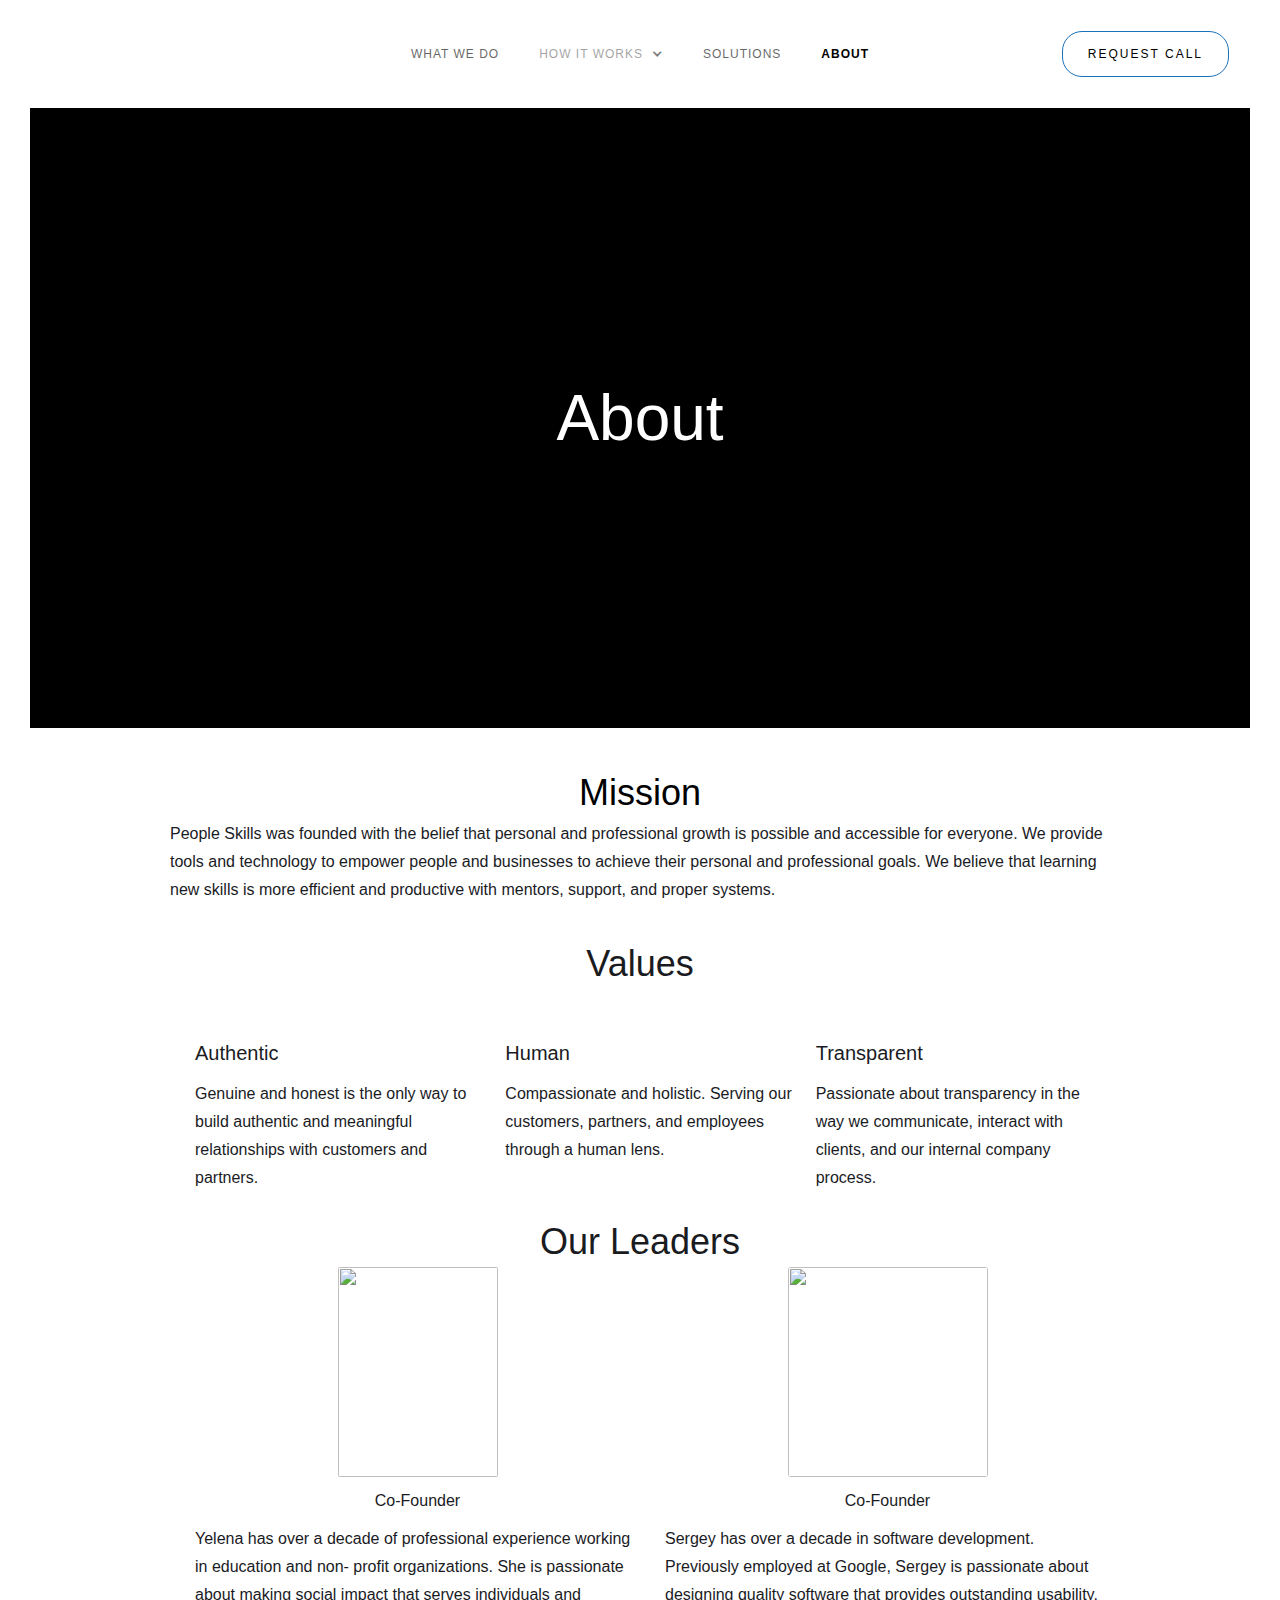
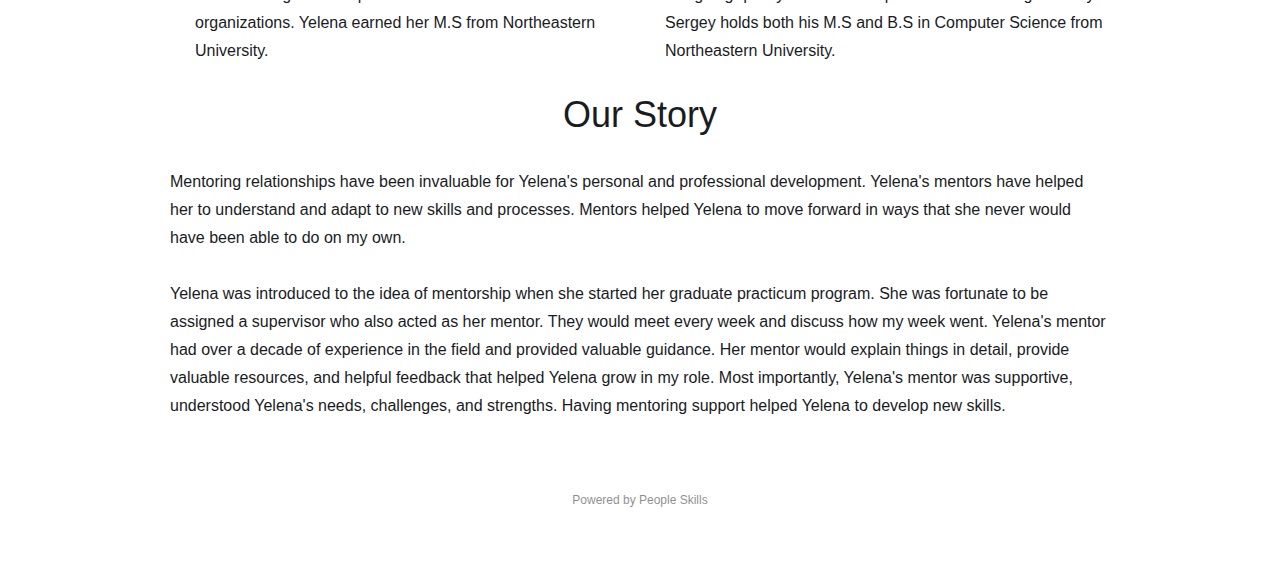
==== about/index.html @ 95172e39 "initial commit" ====
<!DOCTYPE html><!-- This site was created in Webflow. http://www.webflow.com -->
<!-- Last Published: Tue Jul 14 2020 18:25:18 GMT+0000 (Coordinated Universal Time) -->
<html>   

<head>
    <meta charset="utf-8" />
    <title>About</title>
    <meta content="About" property="og:title" />
    <meta content="About" property="twitter:title" />
    <meta content="width=device-width, initial-scale=1" name="viewport" />
    <meta content="Webflow" name="generator" />
    <link
        href="/css/style.css"
        rel="stylesheet" type="text/css" />
    <script src="https://ajax.googleapis.com/ajax/libs/webfont/1.6.26/webfont.js" type="text/javascript"></script>
    <script
        type="text/javascript">WebFont.load({ google: { families: ["Montserrat:100,100italic,200,200italic,300,300italic,400,400italic,500,500italic,600,600italic,700,700italic,800,800italic,900,900italic", "Merriweather:300,300italic,400,400italic,700,700italic,900,900italic", "Sofia:regular", "Nunito:regular", "Lora:regular,500", "Roboto:regular"] } });</script>
    <!--[if lt IE 9]><script src="https://cdnjs.cloudflare.com/ajax/libs/html5shiv/3.7.3/html5shiv.min.js" type="text/javascript"></script><![endif]-->
    <script
        type="text/javascript">!function (o, c) { var n = c.documentElement, t = " w-mod-"; n.className += t + "js", ("ontouchstart" in o || o.DocumentTouch && c instanceof DocumentTouch) && (n.className += t + "touch") }(window, document);</script>
    <link href="https://uploads-ssl.webflow.com/img/favicon.ico" rel="shortcut icon" type="image/x-icon" />
    <link href="https://uploads-ssl.webflow.com/img/webclip.png" rel="apple-touch-icon" />
</head>

<body>
    <div data-collapse="medium" data-animation="default" data-duration="400" role="banner" class="navigation w-nav">
        <div class="navigation-wrap"><a href="/" class="logo-link w-nav-brand"><img
                    src="https://uploads-ssl.webflow.com/5e6fefb96c166b46048134d9/5ed53f54afe689c6ed9a9b40_People%20Skills%20logo%201.jpg"
                    width="108" alt="" class="logo-image" /></a>
            <div class="menu">
                <nav role="navigation" class="navigation-items w-nav-menu"><a href="/"
                        class="navigation-item w-nav-link">What we do</a>
                    <div data-hover="1" data-delay="0" class="navigation-item w-dropdown">
                        <div class="w-dropdown-toggle">
                            <div class="w-icon-dropdown-toggle"></div>
                            <div class="navigation-item">How IT WORKS</div>
                        </div>
                        <nav class="w-dropdown-list"><a href="/work/professional-development"
                                class="hover w-dropdown-link">pROFESSIONAL DEVELOPMENT</a><a
                                href="/work/personal-development" class="dropdown-link hover w-dropdown-link">Personal
                                development</a><a href="/work/mentors"
                                class="dropdown-link white hover w-dropdown-link">MENTORing</a></nav>
                    </div><a href="/solutions" class="navigation-item w-nav-link">solutions</a><a href="/about"
                        aria-current="page" class="navigation-item w-nav-link w--current">ABOUT</a>
                </nav>
                <div class="menu-button w-nav-button"><img
                        src="https://uploads-ssl.webflow.com/5e6fefb96c166b46048134d9/5e6fefb97a9a8a5c98ae784d_menu-icon.png"
                        width="22" alt="" class="menu-icon" /></div>
            </div><a href="https://calendly.com/yelena-galperina/30-minute-consultation"
                class="button cc-contact-us w-inline-block">
                <div class="text-block-3">request CALL</div>
            </a>
        </div>
    </div>
    <div class="section">
        <div class="intro-header cc-subpage image team-header">
            <div class="intro-content">
                <div class="heading-jumbo about-heading text-span">About<br /></div>
            </div>
        </div>
        <div class="container">
            <div>
                <div class="container-7 w-container">
                    <div class="div-block-15">
                        <h2 class="heading text-span">Mission</h2>
                    </div>
                    <p class="mobile">People Skills was founded with the belief that personal and professional growth is
                        possible and accessible for everyone. We provide tools and technology to empower people and
                        businesses to achieve their personal and professional goals. We believe that learning new skills
                        is more efficient and productive with mentors, support, and proper systems.</p>
                </div>
            </div>
            <div class="w-container">
                <h2 class="heading-3">Values</h2>
                <div class="div-block-10"></div>
                <div class="w-layout-grid grid-14 values-grid">
                    <div>
                        <h5 class="roboto-heading">Authentic</h5>
                        <div class="text-block-14">Genuine and honest is the only way to build authentic and meaningful
                            relationships with customers and partners.</div>
                    </div>
                    <div>
                        <h5 class="roboto-heading">Human</h5>
                        <div class="text-block-13">Compassionate and holistic. Serving our customers, partners, and
                            employees through a human lens. </div>
                    </div>
                    <div>
                        <h5 class="roboto-heading">Transparent</h5>
                        <div class="text-block-12">Passionate about transparency in the way we communicate, interact
                            with clients, and our internal company process.</div>
                    </div>
                </div>
                <div class="div-block-9">
                    <h2 class="heading-3">Our Leaders<br /></h2>
                    <div class="w-layout-grid grid-25">
                        <div class="div-block-16"><img
                                src="https://uploads-ssl.webflow.com/5e6fefb96c166b46048134d9/5e78dc1c8734a226f8dc9b98_IMG_0655.JPG"
                                width="160" height="210"
                                srcset="https://uploads-ssl.webflow.com/5e6fefb96c166b46048134d9/5e78dc1c8734a226f8dc9b98_IMG_0655-p-500.jpeg 500w, https://uploads-ssl.webflow.com/5e6fefb96c166b46048134d9/5e78dc1c8734a226f8dc9b98_IMG_0655-p-800.jpeg 800w, https://uploads-ssl.webflow.com/5e6fefb96c166b46048134d9/5e78dc1c8734a226f8dc9b98_IMG_0655-p-1080.jpeg 1080w, https://uploads-ssl.webflow.com/5e6fefb96c166b46048134d9/5e78dc1c8734a226f8dc9b98_IMG_0655-p-1600.jpeg 1600w, https://uploads-ssl.webflow.com/5e6fefb96c166b46048134d9/5e78dc1c8734a226f8dc9b98_IMG_0655-p-2000.jpeg 2000w, https://uploads-ssl.webflow.com/5e6fefb96c166b46048134d9/5e78dc1c8734a226f8dc9b98_IMG_0655-p-2600.jpeg 2600w, https://uploads-ssl.webflow.com/5e6fefb96c166b46048134d9/5e78dc1c8734a226f8dc9b98_IMG_0655.JPG 3024w"
                                sizes="160px" alt="" class="image image-3 mobile" />
                            <h6 class="heading-18">Co-Founder</h6>
                            <div class="text-block-39 field-label">Yelena has over a decade of professional experience
                                working in education and non- profit organizations. She is passionate about making
                                social impact that serves individuals and organizations. Yelena earned her M.S from
                                Northeastern University.</div>
                        </div>
                        <div class="div-block-17"><img
                                src="https://uploads-ssl.webflow.com/5e6fefb96c166b46048134d9/5e78dc5b193dc2ed18285008_IMG_6700.jpg"
                                width="200" height="210"
                                srcset="https://uploads-ssl.webflow.com/5e6fefb96c166b46048134d9/5e78dc5b193dc2ed18285008_IMG_6700-p-800.jpeg 800w, https://uploads-ssl.webflow.com/5e6fefb96c166b46048134d9/5e78dc5b193dc2ed18285008_IMG_6700-p-1080.jpeg 1080w, https://uploads-ssl.webflow.com/5e6fefb96c166b46048134d9/5e78dc5b193dc2ed18285008_IMG_6700-p-1600.jpeg 1600w, https://uploads-ssl.webflow.com/5e6fefb96c166b46048134d9/5e78dc5b193dc2ed18285008_IMG_6700-p-2000.jpeg 2000w, https://uploads-ssl.webflow.com/5e6fefb96c166b46048134d9/5e78dc5b193dc2ed18285008_IMG_6700-p-2600.jpeg 2600w, https://uploads-ssl.webflow.com/5e6fefb96c166b46048134d9/5e78dc5b193dc2ed18285008_IMG_6700-p-3200.jpeg 3200w, https://uploads-ssl.webflow.com/5e6fefb96c166b46048134d9/5e78dc5b193dc2ed18285008_IMG_6700.jpg 3413w"
                                sizes="(max-width: 479px) 100vw, 200px" alt="" class="image-3 mobile" />
                            <h6 class="heading-19">Co-Founder</h6>
                            <div class="text-block-40 field-label">Sergey has over a decade in software development.
                                Previously employed at Google, Sergey is passionate about designing quality software
                                that provides outstanding usability. Sergey holds both his M.S and B.S in Computer
                                Science from Northeastern University. </div>
                        </div>
                    </div>
                    <h2 class="heading-3">Our Story</h2>
                    <div class="text-block-11 field-label"><br />Mentoring relationships have been invaluable for
                        Yelena&#x27;s personal and professional development. Yelena&#x27;s mentors have helped her to
                        understand and adapt to new skills and processes. Mentors helped Yelena to move forward in ways
                        that she never would have been able to do on my own. <br /><br />Yelena was introduced to the
                        idea of mentorship when she started her graduate practicum program. She was fortunate to be
                        assigned a supervisor who also acted as her mentor. They would meet every week and discuss how
                        my week went. Yelena&#x27;s mentor had over a decade of experience in the field and provided
                        valuable guidance. Her mentor would explain things in detail, provide valuable resources, and
                        helpful feedback that helped Yelena grow in my role. Most importantly, Yelena&#x27;s mentor was
                        supportive, understood Yelena&#x27;s needs, challenges, and strengths. Having mentoring support
                        helped Yelena to develop new skills. <br /></div>
                </div>
            </div>
        </div>
    </div>
    <div class="section">
        <div class="container">
            <div class="footer-wrap"><a href="https://webflow.com/" target="_blank" class="webflow-link w-inline-block">
                    <div class="paragraph-tiny">Powered by People Skills</div>
                </a></div>
        </div>
    </div>
    <script src="https://d3e54v103j8qbb.cloudfront.net/js/jquery-3.4.1.min.220afd743d.js?site=5e6fefb96c166b46048134d9"
        type="text/javascript" integrity="sha256-CSXorXvZcTkaix6Yvo6HppcZGetbYMGWSFlBw8HfCJo="
        crossorigin="anonymous"></script>
    <script src="/js/main.js"
        type="text/javascript"></script>
    <!--[if lte IE 9]><script src="//cdnjs.cloudflare.com/ajax/libs/placeholders/3.0.2/placeholders.min.js"></script><![endif]-->
</body>

</html>
---- css/style.css ----
/* Generated on: Mon Jul 13 2020 20:23:37 GMT+0000 (Coordinated Universal Time) */
/* ==========================================================================
   normalize.css v3.0.3 | MIT License | github.com/necolas/normalize.css 
   ========================================================================== */
/*! normalize.css v3.0.3 | MIT License | github.com/necolas/normalize.css */html{font-family:sans-serif;-ms-text-size-adjust:100%;-webkit-text-size-adjust:100%}body{margin:0}article,aside,details,figcaption,figure,footer,header,hgroup,main,menu,nav,section,summary{display:block}audio,canvas,progress,video{display:inline-block;vertical-align:baseline}audio:not([controls]){display:none;height:0}[hidden],template{display:none}a{background-color:transparent}a:active,a:hover{outline:0}abbr[title]{border-bottom:1px dotted}b,strong{font-weight:bold}dfn{font-style:italic}h1{font-size:2em;margin:.67em 0}mark{background:#ff0;color:#000}small{font-size:80%}sub,sup{font-size:75%;line-height:0;position:relative;vertical-align:baseline}sup{top:-0.5em}sub{bottom:-0.25em}img{border:0}svg:not(:root){overflow:hidden}figure{margin:1em 40px}hr{box-sizing:content-box;height:0}pre{overflow:auto}code,kbd,pre,samp{font-family:monospace,monospace;font-size:1em}button,input,optgroup,select,textarea{color:inherit;font:inherit;margin:0}button{overflow:visible}button,select{text-transform:none}button,html input[type="button"],input[type="reset"]{-webkit-appearance:button;cursor:pointer}button[disabled],html input[disabled]{cursor:default}button::-moz-focus-inner,input::-moz-focus-inner{border:0;padding:0}input{line-height:normal}input[type="checkbox"],input[type="radio"]{box-sizing:border-box;padding:0}input[type="number"]::-webkit-inner-spin-button,input[type="number"]::-webkit-outer-spin-button{height:auto}input[type="search"]{-webkit-appearance:none}input[type="search"]::-webkit-search-cancel-button,input[type="search"]::-webkit-search-decoration{-webkit-appearance:none}fieldset{border:1px solid #c0c0c0;margin:0 2px;padding:.35em .625em .75em}legend{border:0;padding:0}textarea{overflow:auto}optgroup{font-weight:bold}table{border-collapse:collapse;border-spacing:0}td,th{padding:0}

/* ==========================================================================
   Start of base Webflow CSS - If you're looking for some ultra-clean CSS, skip the boilerplate and see the unminified code below.
   ========================================================================== */
@font-face{font-family:'webflow-icons';src:url("[data-uri]") format('truetype');font-weight:normal;font-style:normal}[class^="w-icon-"],[class*=" w-icon-"]{font-family:'webflow-icons' !important;speak:none;font-style:normal;font-weight:normal;font-variant:normal;text-transform:none;line-height:1;-webkit-font-smoothing:antialiased;-moz-osx-font-smoothing:grayscale}.w-icon-slider-right:before{content:"\e600"}.w-icon-slider-left:before{content:"\e601"}.w-icon-nav-menu:before{content:"\e602"}.w-icon-arrow-down:before,.w-icon-dropdown-toggle:before{content:"\e603"}.w-icon-file-upload-remove:before{content:"\e900"}.w-icon-file-upload-icon:before{content:"\e903"}*{-webkit-box-sizing:border-box;-moz-box-sizing:border-box;box-sizing:border-box}html{height:100%}body{margin:0;min-height:100%;background-color:#fff;font-family:Arial,sans-serif;font-size:14px;line-height:20px;color:#333}img{max-width:100%;vertical-align:middle;display:inline-block}html.w-mod-touch *{background-attachment:scroll !important}.w-block{display:block}.w-inline-block{max-width:100%;display:inline-block}.w-clearfix:before,.w-clearfix:after{content:" ";display:table;grid-column-start:1;grid-row-start:1;grid-column-end:2;grid-row-end:2}.w-clearfix:after{clear:both}.w-hidden{display:none}.w-button{display:inline-block;padding:9px 15px;background-color:#3898EC;color:white;border:0;line-height:inherit;text-decoration:none;cursor:pointer;border-radius:0}input.w-button{-webkit-appearance:button}html[data-w-dynpage] [data-w-cloak]{color:transparent !important}.w-webflow-badge,.w-webflow-badge *{position:static;left:auto;top:auto;right:auto;bottom:auto;z-index:auto;display:block;visibility:visible;overflow:visible;overflow-x:visible;overflow-y:visible;box-sizing:border-box;width:auto;height:auto;max-height:none;max-width:none;min-height:0;min-width:0;margin:0;padding:0;float:none;clear:none;border:0 none transparent;border-radius:0;background:none;background-image:none;background-position:0 0;background-size:auto auto;background-repeat:repeat;background-origin:padding-box;background-clip:border-box;background-attachment:scroll;background-color:transparent;box-shadow:none;opacity:1;transform:none;transition:none;direction:ltr;font-family:inherit;font-weight:inherit;color:inherit;font-size:inherit;line-height:inherit;font-style:inherit;font-variant:inherit;text-align:inherit;letter-spacing:inherit;text-decoration:inherit;text-indent:0;text-transform:inherit;list-style-type:disc;text-shadow:none;font-smoothing:auto;vertical-align:baseline;cursor:inherit;white-space:inherit;word-break:normal;word-spacing:normal;word-wrap:normal}.w-webflow-badge{position:fixed !important;display:inline-block !important;visibility:visible !important;z-index:2147483647 !important;top:auto !important;right:12px !important;bottom:12px !important;left:auto !important;color:#AAADB0 !important;background-color:#fff !important;border-radius:3px !important;padding:6px 8px 6px 6px !important;font-size:12px !important;opacity:1 !important;line-height:14px !important;text-decoration:none !important;transform:none !important;margin:0 !important;width:auto !important;height:auto !important;overflow:visible !important;white-space:nowrap;box-shadow:0 0 0 1px rgba(0,0,0,0.1),0 1px 3px rgba(0,0,0,0.1);cursor:pointer}.w-webflow-badge>img{display:inline-block !important;visibility:visible !important;opacity:1 !important;vertical-align:middle !important}h1,h2,h3,h4,h5,h6{font-weight:bold;margin-bottom:10px}h1{font-size:38px;line-height:44px;margin-top:20px}h2{font-size:32px;line-height:36px;margin-top:20px}h3{font-size:24px;line-height:30px;margin-top:20px}h4{font-size:18px;line-height:24px;margin-top:10px}h5{font-size:14px;line-height:20px;margin-top:10px}h6{font-size:12px;line-height:18px;margin-top:10px}p{margin-top:0;margin-bottom:10px}blockquote{margin:0 0 10px 0;padding:10px 20px;border-left:5px solid #E2E2E2;font-size:18px;line-height:22px}figure{margin:0;margin-bottom:10px}figcaption{margin-top:5px;text-align:center}ul,ol{margin-top:0;margin-bottom:10px;padding-left:40px}.w-list-unstyled{padding-left:0;list-style:none}.w-embed:before,.w-embed:after{content:" ";display:table;grid-column-start:1;grid-row-start:1;grid-column-end:2;grid-row-end:2}.w-embed:after{clear:both}.w-video{width:100%;position:relative;padding:0}.w-video iframe,.w-video object,.w-video embed{position:absolute;top:0;left:0;width:100%;height:100%}fieldset{padding:0;margin:0;border:0}button,html input[type="button"],input[type="reset"]{border:0;cursor:pointer;-webkit-appearance:button}.w-form{margin:0 0 15px}.w-form-done{display:none;padding:20px;text-align:center;background-color:#dddddd}.w-form-fail{display:none;margin-top:10px;padding:10px;background-color:#ffdede}label{display:block;margin-bottom:5px;font-weight:bold}.w-input,.w-select{display:block;width:100%;height:38px;padding:8px 12px;margin-bottom:10px;font-size:14px;line-height:1.42857143;color:#333333;vertical-align:middle;background-color:#ffffff;border:1px solid #cccccc}.w-input:-moz-placeholder,.w-select:-moz-placeholder{color:#999}.w-input::-moz-placeholder,.w-select::-moz-placeholder{color:#999;opacity:1}.w-input:-ms-input-placeholder,.w-select:-ms-input-placeholder{color:#999}.w-input::-webkit-input-placeholder,.w-select::-webkit-input-placeholder{color:#999}.w-input:focus,.w-select:focus{border-color:#3898EC;outline:0}.w-input[disabled],.w-select[disabled],.w-input[readonly],.w-select[readonly],fieldset[disabled] .w-input,fieldset[disabled] .w-select{cursor:not-allowed;background-color:#eeeeee}textarea.w-input,textarea.w-select{height:auto}.w-select{background-color:#f3f3f3}.w-select[multiple]{height:auto}.w-form-label{display:inline-block;cursor:pointer;font-weight:normal;margin-bottom:0}.w-radio{display:block;margin-bottom:5px;padding-left:20px}.w-radio:before,.w-radio:after{content:" ";display:table;grid-column-start:1;grid-row-start:1;grid-column-end:2;grid-row-end:2}.w-radio:after{clear:both}.w-radio-input{margin:4px 0 0;margin-top:1px \9;line-height:normal;float:left;margin-left:-20px}.w-radio-input{margin-top:3px}.w-file-upload{display:block;margin-bottom:10px}.w-file-upload-input{width:.1px;height:.1px;opacity:0;overflow:hidden;position:absolute;z-index:-100}.w-file-upload-default,.w-file-upload-uploading,.w-file-upload-success{display:inline-block;color:#333333}.w-file-upload-error{display:block;margin-top:10px}.w-file-upload-default.w-hidden,.w-file-upload-uploading.w-hidden,.w-file-upload-error.w-hidden,.w-file-upload-success.w-hidden{display:none}.w-file-upload-uploading-btn{display:flex;font-size:14px;font-weight:normal;cursor:pointer;margin:0;padding:8px 12px;border:1px solid #cccccc;background-color:#fafafa}.w-file-upload-file{display:flex;flex-grow:1;justify-content:space-between;margin:0;padding:8px 9px 8px 11px;border:1px solid #cccccc;background-color:#fafafa}.w-file-upload-file-name{font-size:14px;font-weight:normal;display:block}.w-file-remove-link{margin-top:3px;margin-left:10px;width:auto;height:auto;padding:3px;display:block;cursor:pointer}.w-icon-file-upload-remove{margin:auto;font-size:10px}.w-file-upload-error-msg{display:inline-block;color:#ea384c;padding:2px 0}.w-file-upload-info{display:inline-block;line-height:38px;padding:0 12px}.w-file-upload-label{display:inline-block;font-size:14px;font-weight:normal;cursor:pointer;margin:0;padding:8px 12px;border:1px solid #cccccc;background-color:#fafafa}.w-icon-file-upload-icon,.w-icon-file-upload-uploading{display:inline-block;margin-right:8px;width:20px}.w-icon-file-upload-uploading{height:20px}.w-container{margin-left:auto;margin-right:auto;max-width:940px}.w-container:before,.w-container:after{content:" ";display:table;grid-column-start:1;grid-row-start:1;grid-column-end:2;grid-row-end:2}.w-container:after{clear:both}.w-container .w-row{margin-left:-10px;margin-right:-10px}.w-row:before,.w-row:after{content:" ";display:table;grid-column-start:1;grid-row-start:1;grid-column-end:2;grid-row-end:2}.w-row:after{clear:both}.w-row .w-row{margin-left:0;margin-right:0}.w-col{position:relative;float:left;width:100%;min-height:1px;padding-left:10px;padding-right:10px}.w-col .w-col{padding-left:0;padding-right:0}.w-col-1{width:8.33333333%}.w-col-2{width:16.66666667%}.w-col-3{width:25%}.w-col-4{width:33.33333333%}.w-col-5{width:41.66666667%}.w-col-6{width:50%}.w-col-7{width:58.33333333%}.w-col-8{width:66.66666667%}.w-col-9{width:75%}.w-col-10{width:83.33333333%}.w-col-11{width:91.66666667%}.w-col-12{width:100%}.w-hidden-main{display:none !important}@media screen and (max-width:991px){.w-container{max-width:728px}.w-hidden-main{display:inherit !important}.w-hidden-medium{display:none !important}.w-col-medium-1{width:8.33333333%}.w-col-medium-2{width:16.66666667%}.w-col-medium-3{width:25%}.w-col-medium-4{width:33.33333333%}.w-col-medium-5{width:41.66666667%}.w-col-medium-6{width:50%}.w-col-medium-7{width:58.33333333%}.w-col-medium-8{width:66.66666667%}.w-col-medium-9{width:75%}.w-col-medium-10{width:83.33333333%}.w-col-medium-11{width:91.66666667%}.w-col-medium-12{width:100%}.w-col-stack{width:100%;left:auto;right:auto}}@media screen and (max-width:767px){.w-hidden-main{display:inherit !important}.w-hidden-medium{display:inherit !important}.w-hidden-small{display:none !important}.w-row,.w-container .w-row{margin-left:0;margin-right:0}.w-col{width:100%;left:auto;right:auto}.w-col-small-1{width:8.33333333%}.w-col-small-2{width:16.66666667%}.w-col-small-3{width:25%}.w-col-small-4{width:33.33333333%}.w-col-small-5{width:41.66666667%}.w-col-small-6{width:50%}.w-col-small-7{width:58.33333333%}.w-col-small-8{width:66.66666667%}.w-col-small-9{width:75%}.w-col-small-10{width:83.33333333%}.w-col-small-11{width:91.66666667%}.w-col-small-12{width:100%}}@media screen and (max-width:479px){.w-container{max-width:none}.w-hidden-main{display:inherit !important}.w-hidden-medium{display:inherit !important}.w-hidden-small{display:inherit !important}.w-hidden-tiny{display:none !important}.w-col{width:100%}.w-col-tiny-1{width:8.33333333%}.w-col-tiny-2{width:16.66666667%}.w-col-tiny-3{width:25%}.w-col-tiny-4{width:33.33333333%}.w-col-tiny-5{width:41.66666667%}.w-col-tiny-6{width:50%}.w-col-tiny-7{width:58.33333333%}.w-col-tiny-8{width:66.66666667%}.w-col-tiny-9{width:75%}.w-col-tiny-10{width:83.33333333%}.w-col-tiny-11{width:91.66666667%}.w-col-tiny-12{width:100%}}.w-widget{position:relative}.w-widget-map{width:100%;height:400px}.w-widget-map label{width:auto;display:inline}.w-widget-map img{max-width:inherit}.w-widget-map .gm-style-iw{text-align:center}.w-widget-map .gm-style-iw>button{display:none !important}.w-widget-twitter{overflow:hidden}.w-widget-twitter-count-shim{display:inline-block;vertical-align:top;position:relative;width:28px;height:20px;text-align:center;background:white;border:#758696 solid 1px;border-radius:3px}.w-widget-twitter-count-shim *{pointer-events:none;-webkit-user-select:none;-moz-user-select:none;-ms-user-select:none;user-select:none}.w-widget-twitter-count-shim .w-widget-twitter-count-inner{position:relative;font-size:15px;line-height:12px;text-align:center;color:#999;font-family:serif}.w-widget-twitter-count-shim .w-widget-twitter-count-clear{position:relative;display:block}.w-widget-twitter-count-shim.w--large{width:36px;height:28px}.w-widget-twitter-count-shim.w--large .w-widget-twitter-count-inner{font-size:18px;line-height:18px}.w-widget-twitter-count-shim:not(.w--vertical){margin-left:5px;margin-right:8px}.w-widget-twitter-count-shim:not(.w--vertical).w--large{margin-left:6px}.w-widget-twitter-count-shim:not(.w--vertical):before,.w-widget-twitter-count-shim:not(.w--vertical):after{top:50%;left:0;border:solid transparent;content:" ";height:0;width:0;position:absolute;pointer-events:none}.w-widget-twitter-count-shim:not(.w--vertical):before{border-color:rgba(117,134,150,0);border-right-color:#5d6c7b;border-width:4px;margin-left:-9px;margin-top:-4px}.w-widget-twitter-count-shim:not(.w--vertical).w--large:before{border-width:5px;margin-left:-10px;margin-top:-5px}.w-widget-twitter-count-shim:not(.w--vertical):after{border-color:rgba(255,255,255,0);border-right-color:white;border-width:4px;margin-left:-8px;margin-top:-4px}.w-widget-twitter-count-shim:not(.w--vertical).w--large:after{border-width:5px;margin-left:-9px;margin-top:-5px}.w-widget-twitter-count-shim.w--vertical{width:61px;height:33px;margin-bottom:8px}.w-widget-twitter-count-shim.w--vertical:before,.w-widget-twitter-count-shim.w--vertical:after{top:100%;left:50%;border:solid transparent;content:" ";height:0;width:0;position:absolute;pointer-events:none}.w-widget-twitter-count-shim.w--vertical:before{border-color:rgba(117,134,150,0);border-top-color:#5d6c7b;border-width:5px;margin-left:-5px}.w-widget-twitter-count-shim.w--vertical:after{border-color:rgba(255,255,255,0);border-top-color:white;border-width:4px;margin-left:-4px}.w-widget-twitter-count-shim.w--vertical .w-widget-twitter-count-inner{font-size:18px;line-height:22px}.w-widget-twitter-count-shim.w--vertical.w--large{width:76px}.w-widget-gplus{overflow:hidden}.w-background-video{position:relative;overflow:hidden;height:500px;color:white}.w-background-video>video{background-size:cover;background-position:50% 50%;position:absolute;margin:auto;width:100%;height:100%;right:-100%;bottom:-100%;top:-100%;left:-100%;object-fit:cover;z-index:-100}.w-background-video>video::-webkit-media-controls-start-playback-button{display:none !important;-webkit-appearance:none}.w-slider{position:relative;height:300px;text-align:center;background:#dddddd;clear:both;-webkit-tap-highlight-color:rgba(0,0,0,0);tap-highlight-color:rgba(0,0,0,0)}.w-slider-mask{position:relative;display:block;overflow:hidden;z-index:1;left:0;right:0;height:100%;white-space:nowrap}.w-slide{position:relative;display:inline-block;vertical-align:top;width:100%;height:100%;white-space:normal;text-align:left}.w-slider-nav{position:absolute;z-index:2;top:auto;right:0;bottom:0;left:0;margin:auto;padding-top:10px;height:40px;text-align:center;-webkit-tap-highlight-color:rgba(0,0,0,0);tap-highlight-color:rgba(0,0,0,0)}.w-slider-nav.w-round>div{border-radius:100%}.w-slider-nav.w-num>div{width:auto;height:auto;padding:.2em .5em;font-size:inherit;line-height:inherit}.w-slider-nav.w-shadow>div{box-shadow:0 0 3px rgba(51,51,51,0.4)}.w-slider-nav-invert{color:#fff}.w-slider-nav-invert>div{background-color:rgba(34,34,34,0.4)}.w-slider-nav-invert>div.w-active{background-color:#222}.w-slider-dot{position:relative;display:inline-block;width:1em;height:1em;background-color:rgba(255,255,255,0.4);cursor:pointer;margin:0 3px .5em;transition:background-color 100ms,color 100ms}.w-slider-dot.w-active{background-color:#fff}.w-slider-arrow-left,.w-slider-arrow-right{position:absolute;width:80px;top:0;right:0;bottom:0;left:0;margin:auto;cursor:pointer;overflow:hidden;color:white;font-size:40px;-webkit-tap-highlight-color:rgba(0,0,0,0);tap-highlight-color:rgba(0,0,0,0);-webkit-user-select:none;-moz-user-select:none;-ms-user-select:none;user-select:none}.w-slider-arrow-left [class^="w-icon-"],.w-slider-arrow-right [class^="w-icon-"],.w-slider-arrow-left [class*=" w-icon-"],.w-slider-arrow-right [class*=" w-icon-"]{position:absolute}.w-slider-arrow-left{z-index:3;right:auto}.w-slider-arrow-right{z-index:4;left:auto}.w-icon-slider-left,.w-icon-slider-right{top:0;right:0;bottom:0;left:0;margin:auto;width:1em;height:1em}.w-dropdown{display:inline-block;position:relative;text-align:left;margin-left:auto;margin-right:auto;z-index:900}.w-dropdown-btn,.w-dropdown-toggle,.w-dropdown-link{position:relative;vertical-align:top;text-decoration:none;color:#222222;padding:20px;text-align:left;margin-left:auto;margin-right:auto;white-space:nowrap}.w-dropdown-toggle{-webkit-user-select:none;-moz-user-select:none;-ms-user-select:none;user-select:none;display:inline-block;cursor:pointer;padding-right:40px}.w-dropdown-toggle:focus{outline:0}.w-icon-dropdown-toggle{position:absolute;top:0;right:0;bottom:0;margin:auto;margin-right:20px;width:1em;height:1em}.w-dropdown-list{position:absolute;background:#dddddd;display:none;min-width:100%}.w-dropdown-list.w--open{display:block}.w-dropdown-link{padding:10px 20px;display:block;color:#222222}.w-dropdown-link.w--current{color:#0082f3}.w-dropdown-link:focus{outline:0}@media screen and (max-width:767px){.w-nav-brand{padding-left:10px}}.w-lightbox-backdrop{color:#000;cursor:auto;font-family:serif;font-size:medium;font-style:normal;font-variant:normal;font-weight:normal;letter-spacing:normal;line-height:normal;list-style:disc;text-align:start;text-indent:0;text-shadow:none;text-transform:none;visibility:visible;white-space:normal;word-break:normal;word-spacing:normal;word-wrap:normal;position:fixed;top:0;right:0;bottom:0;left:0;color:#fff;font-family:"Helvetica Neue",Helvetica,Ubuntu,"Segoe UI",Verdana,sans-serif;font-size:17px;line-height:1.2;font-weight:300;text-align:center;background:rgba(0,0,0,0.9);z-index:2000;outline:0;opacity:0;-webkit-user-select:none;-moz-user-select:none;-ms-user-select:none;-webkit-tap-highlight-color:transparent;-webkit-transform:translate(0, 0)}.w-lightbox-backdrop,.w-lightbox-container{height:100%;overflow:auto;-webkit-overflow-scrolling:touch}.w-lightbox-content{position:relative;height:100vh;overflow:hidden}.w-lightbox-view{position:absolute;width:100vw;height:100vh;opacity:0}.w-lightbox-view:before{content:"";height:100vh}.w-lightbox-group,.w-lightbox-group .w-lightbox-view,.w-lightbox-group .w-lightbox-view:before{height:86vh}.w-lightbox-frame,.w-lightbox-view:before{display:inline-block;vertical-align:middle}.w-lightbox-figure{position:relative;margin:0}.w-lightbox-group .w-lightbox-figure{cursor:pointer}.w-lightbox-img{width:auto;height:auto;max-width:none}.w-lightbox-image{display:block;float:none;max-width:100vw;max-height:100vh}.w-lightbox-group .w-lightbox-image{max-height:86vh}.w-lightbox-caption{position:absolute;right:0;bottom:0;left:0;padding:.5em 1em;background:rgba(0,0,0,0.4);text-align:left;text-overflow:ellipsis;white-space:nowrap;overflow:hidden}.w-lightbox-embed{position:absolute;top:0;right:0;bottom:0;left:0;width:100%;height:100%}.w-lightbox-control{position:absolute;top:0;width:4em;background-size:24px;background-repeat:no-repeat;background-position:center;cursor:pointer;-webkit-transition:all .3s;transition:all .3s}.w-lightbox-left{display:none;bottom:0;left:0;background-image:url("[data-uri]")}.w-lightbox-right{display:none;right:0;bottom:0;background-image:url("[data-uri]")}.w-lightbox-close{right:0;height:2.6em;background-image:url("[data-uri]");background-size:18px}.w-lightbox-strip{position:absolute;bottom:0;left:0;right:0;padding:0 1vh;line-height:0;white-space:nowrap;overflow-x:auto;overflow-y:hidden}.w-lightbox-item{display:inline-block;width:10vh;padding:2vh 1vh;box-sizing:content-box;cursor:pointer;-webkit-transform:translate3d(0, 0, 0)}.w-lightbox-active{opacity:.3}.w-lightbox-thumbnail{position:relative;height:10vh;background:#222;overflow:hidden}.w-lightbox-thumbnail-image{position:absolute;top:0;left:0}.w-lightbox-thumbnail .w-lightbox-tall{top:50%;width:100%;-webkit-transform:translate(0, -50%);-ms-transform:translate(0, -50%);transform:translate(0, -50%)}.w-lightbox-thumbnail .w-lightbox-wide{left:50%;height:100%;-webkit-transform:translate(-50%, 0);-ms-transform:translate(-50%, 0);transform:translate(-50%, 0)}.w-lightbox-spinner{position:absolute;top:50%;left:50%;box-sizing:border-box;width:40px;height:40px;margin-top:-20px;margin-left:-20px;border:5px solid rgba(0,0,0,0.4);border-radius:50%;-webkit-animation:spin .8s infinite linear;animation:spin .8s infinite linear}.w-lightbox-spinner:after{content:"";position:absolute;top:-4px;right:-4px;bottom:-4px;left:-4px;border:3px solid transparent;border-bottom-color:#fff;border-radius:50%}.w-lightbox-hide{display:none}.w-lightbox-noscroll{overflow:hidden}@media (min-width:768px){.w-lightbox-content{height:96vh;margin-top:2vh}.w-lightbox-view,.w-lightbox-view:before{height:96vh}.w-lightbox-group,.w-lightbox-group .w-lightbox-view,.w-lightbox-group .w-lightbox-view:before{height:84vh}.w-lightbox-image{max-width:96vw;max-height:96vh}.w-lightbox-group .w-lightbox-image{max-width:82.3vw;max-height:84vh}.w-lightbox-left,.w-lightbox-right{display:block;opacity:.5}.w-lightbox-close{opacity:.8}.w-lightbox-control:hover{opacity:1}}.w-lightbox-inactive,.w-lightbox-inactive:hover{opacity:0}.w-richtext:before,.w-richtext:after{content:" ";display:table;grid-column-start:1;grid-row-start:1;grid-column-end:2;grid-row-end:2}.w-richtext:after{clear:both}.w-richtext[contenteditable="true"]:before,.w-richtext[contenteditable="true"]:after{white-space:initial}.w-richtext ol,.w-richtext ul{overflow:hidden}.w-richtext .w-richtext-figure-selected.w-richtext-figure-type-video div:after,.w-richtext .w-richtext-figure-selected[data-rt-type="video"] div:after{outline:2px solid #2895f7}.w-richtext .w-richtext-figure-selected.w-richtext-figure-type-image div,.w-richtext .w-richtext-figure-selected[data-rt-type="image"] div{outline:2px solid #2895f7}.w-richtext figure.w-richtext-figure-type-video>div:after,.w-richtext figure[data-rt-type="video"]>div:after{content:'';position:absolute;display:none;left:0;top:0;right:0;bottom:0}.w-richtext figure{position:relative;max-width:60%}.w-richtext figure>div:before{cursor:default !important}.w-richtext figure img{width:100%}.w-richtext figure figcaption.w-richtext-figcaption-placeholder{opacity:.6}.w-richtext figure div{font-size:0;color:transparent}.w-richtext figure.w-richtext-figure-type-image,.w-richtext figure[data-rt-type="image"]{display:table}.w-richtext figure.w-richtext-figure-type-image>div,.w-richtext figure[data-rt-type="image"]>div{display:inline-block}.w-richtext figure.w-richtext-figure-type-image>figcaption,.w-richtext figure[data-rt-type="image"]>figcaption{display:table-caption;caption-side:bottom}.w-richtext figure.w-richtext-figure-type-video,.w-richtext figure[data-rt-type="video"]{width:60%;height:0}.w-richtext figure.w-richtext-figure-type-video iframe,.w-richtext figure[data-rt-type="video"] iframe{position:absolute;top:0;left:0;width:100%;height:100%}.w-richtext figure.w-richtext-figure-type-video>div,.w-richtext figure[data-rt-type="video"]>div{width:100%}.w-richtext figure.w-richtext-align-center{margin-right:auto;margin-left:auto;clear:both}.w-richtext figure.w-richtext-align-center.w-richtext-figure-type-image>div,.w-richtext figure.w-richtext-align-center[data-rt-type="image"]>div{max-width:100%}.w-richtext figure.w-richtext-align-normal{clear:both}.w-richtext figure.w-richtext-align-fullwidth{width:100%;max-width:100%;text-align:center;clear:both;display:block;margin-right:auto;margin-left:auto}.w-richtext figure.w-richtext-align-fullwidth>div{display:inline-block;padding-bottom:inherit}.w-richtext figure.w-richtext-align-fullwidth>figcaption{display:block}.w-richtext figure.w-richtext-align-floatleft{float:left;margin-right:15px;clear:none}.w-richtext figure.w-richtext-align-floatright{float:right;margin-left:15px;clear:none}.w-nav{position:relative;background:#dddddd;z-index:1000}.w-nav:before,.w-nav:after{content:" ";display:table;grid-column-start:1;grid-row-start:1;grid-column-end:2;grid-row-end:2}.w-nav:after{clear:both}.w-nav-brand{position:relative;float:left;text-decoration:none;color:#333333}.w-nav-link{position:relative;display:inline-block;vertical-align:top;text-decoration:none;color:#222222;padding:20px;text-align:left;margin-left:auto;margin-right:auto}.w-nav-link.w--current{color:#0082f3}.w-nav-menu{position:relative;float:right}[data-nav-menu-open]{display:block !important;position:absolute;top:100%;left:0;right:0;background:#C8C8C8;text-align:center;overflow:visible;min-width:200px}.w--nav-link-open{display:block;position:relative}.w-nav-overlay{position:absolute;overflow:hidden;display:none;top:100%;left:0;right:0;width:100%}.w-nav-overlay [data-nav-menu-open]{top:0}.w-nav[data-animation="over-left"] .w-nav-overlay{width:auto}.w-nav[data-animation="over-left"] .w-nav-overlay,.w-nav[data-animation="over-left"] [data-nav-menu-open]{right:auto;z-index:1;top:0}.w-nav[data-animation="over-right"] .w-nav-overlay{width:auto}.w-nav[data-animation="over-right"] .w-nav-overlay,.w-nav[data-animation="over-right"] [data-nav-menu-open]{left:auto;z-index:1;top:0}.w-nav-button{position:relative;float:right;padding:18px;font-size:24px;display:none;cursor:pointer;-webkit-tap-highlight-color:rgba(0,0,0,0);tap-highlight-color:rgba(0,0,0,0);-webkit-user-select:none;-moz-user-select:none;-ms-user-select:none;user-select:none}.w-nav-button:focus{outline:0}.w-nav-button.w--open{background-color:#C8C8C8;color:white}.w-nav[data-collapse="all"] .w-nav-menu{display:none}.w-nav[data-collapse="all"] .w-nav-button{display:block}.w--nav-dropdown-open{display:block}.w--nav-dropdown-toggle-open{display:block}.w--nav-dropdown-list-open{position:static}@media screen and (max-width:991px){.w-nav[data-collapse="medium"] .w-nav-menu{display:none}.w-nav[data-collapse="medium"] .w-nav-button{display:block}}@media screen and (max-width:767px){.w-nav[data-collapse="small"] .w-nav-menu{display:none}.w-nav[data-collapse="small"] .w-nav-button{display:block}.w-nav-brand{padding-left:10px}}@media screen and (max-width:479px){.w-nav[data-collapse="tiny"] .w-nav-menu{display:none}.w-nav[data-collapse="tiny"] .w-nav-button{display:block}}.w-tabs{position:relative}.w-tabs:before,.w-tabs:after{content:" ";display:table;grid-column-start:1;grid-row-start:1;grid-column-end:2;grid-row-end:2}.w-tabs:after{clear:both}.w-tab-menu{position:relative}.w-tab-link{position:relative;display:inline-block;vertical-align:top;text-decoration:none;padding:9px 30px;text-align:left;cursor:pointer;color:#222222;background-color:#dddddd}.w-tab-link.w--current{background-color:#C8C8C8}.w-tab-link:focus{outline:0}.w-tab-content{position:relative;display:block;overflow:hidden}.w-tab-pane{position:relative;display:none}.w--tab-active{display:block}@media screen and (max-width:479px){.w-tab-link{display:block}}.w-ix-emptyfix:after{content:""}@keyframes spin{0%{transform:rotate(0deg)}100%{transform:rotate(360deg)}}.w-dyn-empty{padding:10px;background-color:#dddddd}.w-dyn-hide{display:none !important}.w-dyn-bind-empty{display:none !important}.w-condition-invisible{display:none !important}

/* ==========================================================================
   Start of custom Webflow CSS
   ========================================================================== */
.w-layout-grid {
  display: -ms-grid;
  display: grid;
  grid-auto-columns: 1fr;
  -ms-grid-columns: 1fr 1fr;
  grid-template-columns: 1fr 1fr;
  -ms-grid-rows: auto auto;
  grid-template-rows: auto auto;
  grid-row-gap: 16px;
  grid-column-gap: 16px;
}

body {
  background-color: #fff;
  font-family: Montserrat, sans-serif;
  color: #1a1b1f;
  font-size: 16px;
  line-height: 28px;
  font-weight: 400;
}

h1 {
  margin-top: 20px;
  margin-bottom: 15px;
  font-size: 44px;
  line-height: 62px;
  font-weight: 400;
}

h2 {
  margin-top: 10px;
  margin-bottom: 10px;
  font-size: 36px;
  line-height: 50px;
  font-weight: 400;
}

h3 {
  margin-top: 10px;
  margin-bottom: 10px;
  font-size: 30px;
  line-height: 46px;
  font-weight: 400;
}

h4 {
  margin-top: 10px;
  margin-bottom: 10px;
  font-size: 24px;
  line-height: 38px;
  font-weight: 400;
}

h5 {
  margin-top: 10px;
  margin-bottom: 10px;
  font-size: 20px;
  line-height: 34px;
  font-weight: 500;
}

h6 {
  margin-top: 10px;
  margin-bottom: 10px;
  font-size: 16px;
  line-height: 28px;
  font-weight: 500;
}

p {
  margin-bottom: 10px;
}

a {
  display: block;
  -webkit-transition: opacity 200ms ease;
  transition: opacity 200ms ease;
  color: #1a1b1f;
  text-decoration: underline;
}

a:hover {
  color: #32343a;
}

a:active {
  color: #43464d;
}

ul {
  margin-top: 20px;
  margin-bottom: 10px;
  padding-left: 40px;
  list-style-type: disc;
}

li {
  margin-bottom: 10px;
}

img {
  display: block;
}

label {
  margin-bottom: 10px;
  font-size: 12px;
  line-height: 20px;
  font-weight: 500;
  letter-spacing: 1px;
  text-transform: uppercase;
}

blockquote {
  margin-top: 25px;
  margin-bottom: 25px;
  padding: 15px 30px;
  border-left: 5px solid #e2e2e2;
  font-size: 20px;
  line-height: 34px;
}

figure {
  margin-top: 25px;
  padding-bottom: 20px;
}

figcaption {
  margin-top: 5px;
  opacity: 0.6;
  font-size: 14px;
  line-height: 26px;
  text-align: center;
}

.divider {
  height: 1px;
  margin-top: -25px;
  background-color: #eee;
}

.divider.second-divide {
  margin-top: 0px;
  margin-bottom: 25px;
}

.styleguide-content-wrap {
  text-align: center;
}

.section {
  margin-right: 30px;
  margin-left: 30px;
}

.section.cc-cta {
  padding-right: 80px;
  padding-left: 80px;
  background-color: #f4f4f4;
}

.section.cc-home-wrap {
  background-image: url("https://d3e54v103j8qbb.cloudfront.net/img/example-bg.png");
  background-position: 0px 0px;
  background-size: contain;
}

.styleguide-block {
  display: block;
  margin-top: 80px;
  margin-bottom: 80px;
  -webkit-box-orient: vertical;
  -webkit-box-direction: normal;
  -webkit-flex-direction: column;
  -ms-flex-direction: column;
  flex-direction: column;
  -webkit-box-align: center;
  -webkit-align-items: center;
  -ms-flex-align: center;
  align-items: center;
  text-align: left;
}

.container {
  margin-right: auto;
  margin-bottom: 0px;
  margin-left: auto;
}

.paragraph-tiny {
  font-size: 12px;
  line-height: 20px;
}

.paragraph-bigger {
  margin-bottom: 10px;
  opacity: 1;
  font-size: 20px;
  line-height: 34px;
  font-weight: 400;
  text-align: center;
}

.paragraph-bigger.cc-bigger-light {
  opacity: 0.6;
}

.paragraph-bigger.cc-bigger-white-light {
  opacity: 0.6;
  color: #000;
}

.button {
  padding: 12px 25px;
  border-radius: 0px;
  background-color: #1a1b1f;
  -webkit-transition: background-color 400ms ease, opacity 400ms ease, color 400ms ease;
  transition: background-color 400ms ease, opacity 400ms ease, color 400ms ease;
  color: #fff;
  font-size: 12px;
  line-height: 20px;
  letter-spacing: 2px;
  text-decoration: none;
  text-transform: uppercase;
}

.button:hover {
  background-color: #32343a;
  color: #fff;
}

.button:active {
  background-color: #43464d;
}

.button.cc-jumbo-button {
  padding: 16px 35px;
  font-size: 14px;
  line-height: 26px;
}

.button.cc-jumbo-button.cc-jumbo-white {
  background-color: #fff;
  box-shadow: 1px 1px 3px 0 #000;
  color: #000;
}

.button.cc-jumbo-button.cc-jumbo-white:hover {
  background-color: #f1f1f1;
}

.button.cc-jumbo-button.cc-jumbo-white:active {
  background-color: #e1e1e1;
}

.button.cc-contact-us {
  position: relative;
  z-index: 5;
  border-style: solid;
  border-width: 1px;
  border-color: #1b70bb;
  border-radius: 20px;
  background-color: #fff;
  font-family: Nunito, sans-serif;
  color: #000;
}

.button.cc-white-button {
  margin-left: 25px;
  padding: 16px 35px;
  background-color: #fff;
  box-shadow: 1px 1px 3px 0 #000;
  color: #202020;
  font-size: 14px;
  line-height: 26px;
  -o-object-fit: fill;
  object-fit: fill;
}

.button.cc-white-button:hover {
  background-color: hsla(0, 0%, 100%, 0.8);
}

.button.cc-white-button:active {
  background-color: hsla(0, 0%, 100%, 0.9);
}

.button.cc-white-button.mobile {
  margin-right: 19px;
  margin-left: 25px;
  font-family: Nunito, sans-serif;
}

.label {
  margin-bottom: 10px;
  font-size: 12px;
  line-height: 20px;
  font-weight: 500;
  letter-spacing: 1px;
  text-transform: uppercase;
}

.label.cc-styleguide-label {
  margin-bottom: 25px;
}

.label.cc-light {
  opacity: 0.6;
}

.label.cc-blog-date {
  margin-top: 20px;
  opacity: 0.6;
}

.heading-jumbo-tiny {
  margin-top: 10px;
  margin-bottom: 10px;
  font-family: Nunito, sans-serif;
  color: #680c7c;
  font-size: 18px;
  line-height: 32px;
  font-weight: 500;
  text-align: left;
  text-transform: uppercase;
}

.rich-text {
  width: 70%;
  margin-right: auto;
  margin-bottom: 100px;
  margin-left: auto;
}

.rich-text p {
  margin-top: 15px;
  margin-bottom: 25px;
  opacity: 0.6;
}

.paragraph-light {
  display: block;
  margin: 0px 61px 40px 0px;
  padding-right: 0px;
  padding-left: 0px;
  -webkit-box-orient: vertical;
  -webkit-box-direction: normal;
  -webkit-flex-direction: column;
  -ms-flex-direction: column;
  flex-direction: column;
  -webkit-justify-content: space-around;
  -ms-flex-pack: distribute;
  justify-content: space-around;
  -webkit-box-align: end;
  -webkit-align-items: flex-end;
  -ms-flex-align: end;
  align-items: flex-end;
  -webkit-align-self: flex-start;
  -ms-flex-item-align: start;
  align-self: flex-start;
  opacity: 0.6;
  -webkit-transition: opacity 200ms ease;
  transition: opacity 200ms ease;
  text-align: left;
}

.paragraph-light.mobile {
  margin-right: 0px;
  margin-bottom: 25px;
  padding-left: 25px;
  font-family: Nunito, sans-serif;
}

.paragraph-light.mobile.text {
  font-family: Nunito, sans-serif;
}

.heading-jumbo {
  margin: 10px auto;
  -webkit-align-self: center;
  -ms-flex-item-align: center;
  -ms-grid-row-align: center;
  align-self: center;
  -webkit-box-ordinal-group: 2;
  -webkit-order: 1;
  -ms-flex-order: 1;
  order: 1;
  -webkit-box-flex: 0;
  -webkit-flex: 0 0 auto;
  -ms-flex: 0 0 auto;
  flex: 0 0 auto;
  color: #000;
  font-size: 64px;
  line-height: 80px;
  text-align: center;
  text-transform: none;
}

.heading-jumbo.home-page-font {
  display: block;
  margin-right: auto;
  margin-left: auto;
}

.heading-jumbo.mentor-page {
  color: #000;
}

.heading-jumbo.mentor-page.text-span {
  color: #000;
}

.heading-jumbo.business {
  display: block;
  -webkit-box-pack: center;
  -webkit-justify-content: center;
  -ms-flex-pack: center;
  justify-content: center;
}

.heading-jumbo.about-heading {
  color: #fff;
}

.heading-jumbo.solutions {
  color: #fff;
}

.heading-jumbo.solutions.text-span {
  position: static;
  overflow: visible;
  color: #000;
}

.heading-jumbo.text-span {
  font-family: Nunito, sans-serif;
}

.headin {
  margin-top: 10px;
  margin-bottom: 15px;
  font-size: 36px;
  line-height: 50px;
  font-weight: 400;
  text-transform: none;
}

.styleguide-button-wrap {
  margin-top: 10px;
  margin-bottom: 10px;
}

.styleguide-header-wrap {
  display: -webkit-box;
  display: -webkit-flex;
  display: -ms-flexbox;
  display: flex;
  height: 460px;
  padding: 30px;
  -webkit-box-orient: vertical;
  -webkit-box-direction: normal;
  -webkit-flex-direction: column;
  -ms-flex-direction: column;
  flex-direction: column;
  -webkit-box-pack: center;
  -webkit-justify-content: center;
  -ms-flex-pack: center;
  justify-content: center;
  -webkit-box-align: center;
  -webkit-align-items: center;
  -ms-flex-align: center;
  align-items: center;
  background-color: #1a1b1f;
  color: #fff;
  text-align: center;
}

.paragraph-small {
  font-size: 14px;
  line-height: 26px;
}

.logo-link {
  z-index: 1;
}

.logo-link:hover {
  opacity: 0.8;
}

.logo-link:active {
  opacity: 0.7;
}

.menu {
  position: absolute;
  left: 0%;
  top: 0%;
  right: 0%;
  bottom: 0%;
  z-index: 0;
  display: -webkit-box;
  display: -webkit-flex;
  display: -ms-flexbox;
  display: flex;
  -webkit-box-pack: center;
  -webkit-justify-content: center;
  -ms-flex-pack: center;
  justify-content: center;
  -webkit-box-align: center;
  -webkit-align-items: center;
  -ms-flex-align: center;
  align-items: center;
}

.navigation-wrap {
  position: relative;
  display: -webkit-box;
  display: -webkit-flex;
  display: -ms-flexbox;
  display: flex;
  -webkit-box-pack: justify;
  -webkit-justify-content: space-between;
  -ms-flex-pack: justify;
  justify-content: space-between;
  -webkit-box-align: center;
  -webkit-align-items: center;
  -ms-flex-align: center;
  align-items: center;
  -webkit-box-flex: 1;
  -webkit-flex: 1;
  -ms-flex: 1;
  flex: 1;
}

.navigation {
  display: -webkit-box;
  display: -webkit-flex;
  display: -ms-flexbox;
  display: flex;
  padding: 30px 50px;
  -webkit-box-align: center;
  -webkit-align-items: center;
  -ms-flex-align: center;
  align-items: center;
  border: 1px solid #fff;
  background-color: transparent;
}

.navigation-item {
  padding-top: 9px;
  padding-bottom: 9px;
  opacity: 0.6;
  font-family: Nunito, sans-serif;
  color: #000;
  font-size: 12px;
  line-height: 20px;
  font-weight: 500;
  letter-spacing: 1px;
  text-transform: uppercase;
}

.navigation-item:hover {
  opacity: 0.9;
}

.navigation-item:active {
  opacity: 0.8;
}

.navigation-item.w--current {
  opacity: 1;
  font-family: Nunito, sans-serif;
  color: #000;
  font-weight: 600;
}

.navigation-item.w--current:hover {
  opacity: 0.8;
  color: #32343a;
}

.navigation-item.w--current:active {
  opacity: 0.7;
  color: #32343a;
}

.logo-image {
  display: block;
}

.navigation-items {
  display: -webkit-box;
  display: -webkit-flex;
  display: -ms-flexbox;
  display: flex;
  -webkit-box-pack: center;
  -webkit-justify-content: center;
  -ms-flex-pack: center;
  justify-content: center;
  -webkit-box-align: center;
  -webkit-align-items: center;
  -ms-flex-align: center;
  align-items: center;
  -webkit-box-flex: 0;
  -webkit-flex: 0 0 auto;
  -ms-flex: 0 0 auto;
  flex: 0 0 auto;
}

.footer-wrap {
  display: -webkit-box;
  display: -webkit-flex;
  display: -ms-flexbox;
  display: flex;
  padding-top: 70px;
  padding-bottom: 70px;
  -webkit-box-pack: center;
  -webkit-justify-content: center;
  -ms-flex-pack: center;
  justify-content: center;
  -webkit-box-align: center;
  -webkit-align-items: center;
  -ms-flex-align: center;
  align-items: center;
}

.webflow-link {
  display: -webkit-box;
  display: -webkit-flex;
  display: -ms-flexbox;
  display: flex;
  -webkit-box-align: center;
  -webkit-align-items: center;
  -ms-flex-align: center;
  align-items: center;
  opacity: 0.5;
  -webkit-transition: opacity 400ms ease;
  transition: opacity 400ms ease;
  text-decoration: none;
}

.webflow-link:hover {
  opacity: 1;
}

.webflow-link:active {
  opacity: 0.8;
}

.webflow-logo-tiny {
  margin-top: -2px;
  margin-right: 8px;
}

.cta-text {
  width: 70%;
  margin-right: auto;
  margin-bottom: 35px;
  margin-left: auto;
}

.cta-wrap {
  display: -webkit-box;
  display: -webkit-flex;
  display: -ms-flexbox;
  display: flex;
  padding-top: 110px;
  padding-bottom: 120px;
  -webkit-box-pack: center;
  -webkit-justify-content: center;
  -ms-flex-pack: center;
  justify-content: center;
  text-align: center;
}

.intro-header {
  position: static;
  display: -webkit-box;
  display: -webkit-flex;
  display: -ms-flexbox;
  display: flex;
  height: 620px;
  margin-bottom: 40px;
  -webkit-box-pack: center;
  -webkit-justify-content: center;
  -ms-flex-pack: center;
  justify-content: center;
  -webkit-box-align: center;
  -webkit-align-items: center;
  -ms-flex-align: center;
  align-items: center;
  background-color: #f4f4f4;
  background-image: url("https://uploads-ssl.webflow.com/5e6fefb96c166b46048134d9/5e7a1849c23c16e4be3101e9_silhouette-of-mountains-1323550.jpg");
  background-position: 0px 0px;
  background-size: cover;
  color: #fff;
}

.intro-header.cc-subpage {
  height: 620px;
  background-color: #000;
  background-image: url("https://uploads-ssl.webflow.com/5e6fefb96c166b46048134d9/5e7134a5eaa45e3e08cd1d89_beige-analog-gauge-697662%20(1).jpg"), url("https://uploads-ssl.webflow.com/5e6fefb96c166b46048134d9/5e7a1f7629bff57872516b1a_reach-for-the-and-blue-moon-neon-signages-1510659.jpg"), url("https://uploads-ssl.webflow.com/5e6fefb96c166b46048134d9/5e7a2c1221fcad0e1ba48217_nicole-wilcox-zAWs-hKChYA-unsplash.jpg"), url("https://d3e54v103j8qbb.cloudfront.net/img/example-bg.png"), url("https://uploads-ssl.webflow.com/5e6fefb96c166b46048134d9/5e7a1f7629bff57872516b1a_reach-for-the-and-blue-moon-neon-signages-1510659.jpg"), url("https://d3e54v103j8qbb.cloudfront.net/img/example-bg.png"), url("https://d3e54v103j8qbb.cloudfront.net/img/example-bg.png");
  background-position: 0px 0px, 0px 0px, 0px 0px, 0px 0px, 0px 0px, 0px 0px, 0px 0px;
  background-size: cover, cover, cover, 125px, cover, 125px, 125px;
  background-attachment: scroll, scroll, fixed, scroll, scroll, scroll, scroll;
  color: #fff;
  -o-object-fit: fill;
  object-fit: fill;
}

.intro-header.cc-subpage.image.team-header {
  position: static;
  overflow: hidden;
  height: 620px;
  clear: none;
  -webkit-flex-wrap: nowrap;
  -ms-flex-wrap: nowrap;
  flex-wrap: nowrap;
  background-image: url("https://uploads-ssl.webflow.com/5e6fefb96c166b46048134d9/5ed54221dafda371184cf577_johnny-mcclung-40EZGrutbTg-unsplash.jpg");
  background-position: 0px 0px;
  background-size: cover;
  background-repeat: repeat;
  background-attachment: scroll;
  -o-object-fit: fill;
  object-fit: fill;
}

.intro-header.cc-subpage.image.vision {
  display: -webkit-box;
  display: -webkit-flex;
  display: -ms-flexbox;
  display: flex;
  -webkit-box-orient: horizontal;
  -webkit-box-direction: normal;
  -webkit-flex-direction: row;
  -ms-flex-direction: row;
  flex-direction: row;
  -webkit-box-pack: center;
  -webkit-justify-content: center;
  -ms-flex-pack: center;
  justify-content: center;
  -webkit-box-align: center;
  -webkit-align-items: center;
  -ms-flex-align: center;
  align-items: center;
  background-image: url("https://uploads-ssl.webflow.com/5e6fefb96c166b46048134d9/5e94866978b492b68fcf805d_photo-of-group-of-people-on-top-of-mountain-2531448.jpg"), url("https://uploads-ssl.webflow.com/5e6fefb96c166b46048134d9/5e7a2c1221fcad0e1ba48217_nicole-wilcox-zAWs-hKChYA-unsplash.jpg"), url("https://uploads-ssl.webflow.com/5e6fefb96c166b46048134d9/5e7a1f7629bff57872516b1a_reach-for-the-and-blue-moon-neon-signages-1510659.jpg"), url("https://uploads-ssl.webflow.com/5e6fefb96c166b46048134d9/5e7a2c1221fcad0e1ba48217_nicole-wilcox-zAWs-hKChYA-unsplash.jpg"), url("https://d3e54v103j8qbb.cloudfront.net/img/example-bg.png"), url("https://uploads-ssl.webflow.com/5e6fefb96c166b46048134d9/5e7a1f7629bff57872516b1a_reach-for-the-and-blue-moon-neon-signages-1510659.jpg"), url("https://d3e54v103j8qbb.cloudfront.net/img/example-bg.png"), url("https://uploads-ssl.webflow.com/5e6fefb96c166b46048134d9/5e9486b93e14b1180129fd30_photo-of-group-of-people-on-top-of-mountain-2531448%20(1).jpg");
  background-position: 0px 0px, 0px 0px, 0px 0px, 0px 0px, 0px 0px, 0px 0px, 0px 0px, 0px 0px;
  background-size: cover, cover, cover, cover, 125px, cover, 125px, auto;
  background-repeat: repeat, repeat, repeat, repeat, repeat, repeat, repeat, repeat;
  background-attachment: scroll, scroll, scroll, fixed, scroll, scroll, scroll, scroll;
}

.intro-header.cc-subpage.services-header {
  display: -webkit-box;
  display: -webkit-flex;
  display: -ms-flexbox;
  display: flex;
  -webkit-flex-wrap: nowrap;
  -ms-flex-wrap: nowrap;
  flex-wrap: nowrap;
  background-image: url("https://uploads-ssl.webflow.com/5e6fefb96c166b46048134d9/5ee249ee553dd700a754dba5_nina-z-VKg1oXU-vzo-unsplash%20(1).jpg");
  background-position: 0px 0px;
  background-size: cover;
  background-attachment: scroll;
}

.intro-header.cc-subpage.services-header.image {
  margin-bottom: 40px;
  background-image: url("https://uploads-ssl.webflow.com/5e6fefb96c166b46048134d9/5ee7b7a552cf7e91dcc111e8_benjamin-voros-phIFdC6lA4E-unsplash.jpg");
  background-position: 0px 0px;
  background-size: cover;
  background-attachment: scroll;
  -o-object-fit: fill;
  object-fit: fill;
}

.intro-content {
  position: static;
  width: 70%;
  max-width: 1140px;
  background-image: none;
  background-size: auto;
  text-align: center;
}

.intro-content.cc-homepage {
  margin-bottom: 20px;
}

.motto-wrap {
  width: 80%;
  margin-right: auto;
  margin-bottom: 30px;
  margin-left: auto;
  text-align: center;
}

.about-story-wrap {
  width: 80%;
  margin: 80px auto;
  text-align: center;
}

.our-services-grid {
  display: -ms-grid;
  display: grid;
  margin-bottom: 120px;
  grid-auto-flow: row;
  grid-auto-columns: 1fr;
  grid-column-gap: 80px;
  grid-row-gap: 74px;
  grid-template-areas: "Area-5 Area-6" "Area Area-4" "Area-2 Area-3";
  -ms-grid-columns: 1fr 80px 1fr 80px 1fr;
  grid-template-columns: 1fr 1fr 1fr;
  -ms-grid-rows: 3fr 74px 1fr;
  grid-template-rows: 3fr 1fr;
  -webkit-transform: translate(0px, 0px);
  -ms-transform: translate(0px, 0px);
  transform: translate(0px, 0px);
}

.our-services-grid.different {
  -ms-grid-rows: 3fr 1fr auto;
  grid-template-rows: 3fr 1fr auto;
}

.section-heading-wrap {
  margin-top: 80px;
  margin-bottom: 20px;
  padding-top: 0px;
  padding-bottom: 0px;
  text-align: center;
}

.service-icon {
  margin-bottom: 30px;
  background-image: url("https://uploads-ssl.webflow.com/5e6fefb96c166b46048134d9/5e72b9701acaa0ded25c2181_iconfinder_Expertise_3533398.png");
  background-position: 0px 0px;
  background-size: 125px;
}

.status-message {
  padding: 9px 30px;
  background-color: #202020;
  color: #fff;
  font-size: 14px;
  line-height: 26px;
  text-align: center;
}

.status-message.cc-success-message {
  background-color: #12b878;
}

.status-message.cc-error-message {
  background-color: #db4b68;
}

.status-message.cc-no-data {
  display: block;
  width: 70%;
  margin: 100px auto;
}

.contact-form-wrap {
  padding: 45px 50px 50px;
  border-style: solid;
  border-width: 1px;
  border-color: #eee;
}

.contact-form-grid {
  margin-top: 100px;
  margin-bottom: 100px;
  -webkit-box-align: start;
  -webkit-align-items: start;
  -ms-flex-align: start;
  align-items: start;
  grid-column-gap: 80px;
  grid-row-gap: 30px;
  grid-template-areas: ". .";
  -ms-grid-columns: 2.5fr 80px 1fr;
  grid-template-columns: 2.5fr 1fr;
  -ms-grid-rows: auto;
  grid-template-rows: auto;
}

.details-wrap {
  margin-bottom: 30px;
}

.get-in-touch-form {
  display: -webkit-box;
  display: -webkit-flex;
  display: -ms-flexbox;
  display: flex;
  -webkit-box-orient: vertical;
  -webkit-box-direction: normal;
  -webkit-flex-direction: column;
  -ms-flex-direction: column;
  flex-direction: column;
}

.text-field {
  margin-bottom: 18px;
  padding: 21px 20px;
  border: 1px solid #e4e4e4;
  border-radius: 0px;
  -webkit-transition: border-color 400ms ease;
  transition: border-color 400ms ease;
  font-size: 14px;
  line-height: 26px;
}

.text-field:hover {
  border-color: #e3e6eb;
}

.text-field:active {
  border-color: #43464d;
}

.text-field:focus {
  border-color: #43464d;
}

.text-field::-webkit-input-placeholder {
  color: rgba(50, 52, 58, 0.4);
}

.text-field:-ms-input-placeholder {
  color: rgba(50, 52, 58, 0.4);
}

.text-field::-ms-input-placeholder {
  color: rgba(50, 52, 58, 0.4);
}

.text-field::placeholder {
  color: rgba(50, 52, 58, 0.4);
}

.text-field.cc-contact-field {
  margin-bottom: 25px;
}

.text-field.cc-textarea {
  height: 200px;
  padding-top: 12px;
}

.contact-form {
  display: -webkit-box;
  display: -webkit-flex;
  display: -ms-flexbox;
  display: flex;
  width: 100%;
  margin-right: auto;
  margin-bottom: 0px;
  margin-left: auto;
  -webkit-box-orient: vertical;
  -webkit-box-direction: normal;
  -webkit-flex-direction: column;
  -ms-flex-direction: column;
  flex-direction: column;
  -webkit-box-align: stretch;
  -webkit-align-items: stretch;
  -ms-flex-align: stretch;
  align-items: stretch;
}

.contact-form-heading-wrap {
  margin-bottom: 40px;
}

.contact-heading {
  margin-top: 0px;
  margin-bottom: 15px;
  font-weight: 400;
}

.map {
  height: 460px;
  margin-bottom: 100px;
  background-image: url("https://uploads-ssl.webflow.com/5e6fefb96c166b46048134d9/5e71318adfb0ec6e3dccc4ec_high-angle-view-of-cityscape-against-cloudy-sky-313782.jpg");
  background-position: 0px 0px;
  background-size: cover;
  line-height: 20px;
}

.contact-team-name-wrap {
  margin-bottom: 30px;
}

.our-contacts {
  margin-bottom: 120px;
  grid-column-gap: 80px;
  grid-row-gap: 60px;
  grid-template-areas: ". . .";
  -ms-grid-columns: 1fr 80px 1fr 80px 1fr;
  grid-template-columns: 1fr 1fr 1fr;
  -ms-grid-rows: auto;
  grid-template-rows: auto;
  text-align: center;
}

.contact-team-details-wrap {
  margin-top: 30px;
}

.contact-team-pic {
  height: 150px;
  margin-bottom: 30px;
  background-color: #f4f4f4;
}

.project-overview-header {
  display: -webkit-box;
  display: -webkit-flex;
  display: -ms-flexbox;
  display: flex;
  height: 620px;
  margin-bottom: 100px;
  -webkit-box-pack: center;
  -webkit-justify-content: center;
  -ms-flex-pack: center;
  justify-content: center;
  -webkit-box-align: center;
  -webkit-align-items: center;
  -ms-flex-align: center;
  align-items: center;
  background-color: #f4f4f4;
  background-image: url("https://uploads-ssl.webflow.com/5e6fefb96c166b46048134d9/5e6fefb97a9a8adee5ae7864_portfolio%201%20-%20wide.svg");
  background-position: 50% 50%;
  background-size: cover;
  color: #fff;
}

.project-overview-header.cc-project-2-header {
  background-image: url("https://uploads-ssl.webflow.com/5e6fefb96c166b46048134d9/5e94bbcb1b25878625f30d4e_man-standing-on-cliff-3214974.jpg"), url("https://uploads-ssl.webflow.com/5e6fefb96c166b46048134d9/5e6fefb97a9a8afe73ae785f_portfolio%202%20-%20wide.svg");
  background-position: 0px 0px, 50% 50%;
  background-size: cover, cover;
}

.project-overview-header.cc-project-2-header.mentor-photo {
  position: -webkit-sticky;
  position: sticky;
  margin-bottom: 40px;
  background-image: url("https://uploads-ssl.webflow.com/5e6fefb96c166b46048134d9/5ee7b3ac9c47f2c7830d190c_artem-sapegin-8c6eS43iq1o-unsplash.jpg");
  background-position: 50% 50%;
  background-size: cover;
}

.project-overview-header.cc-project-2-header.mentee-pic {
  position: -webkit-sticky;
  position: sticky;
  margin-bottom: 40px;
  background-image: url("https://uploads-ssl.webflow.com/5e6fefb96c166b46048134d9/5e94bd16abcb202b9826d5c2_etienne-bosiger-OWsdJ-MllYA-unsplash.jpg");
  background-position: 0px 0px;
  background-size: cover;
  background-repeat: repeat;
  background-attachment: scroll;
}

.project-overview-header.business {
  margin-bottom: 40px;
  background-image: url("https://uploads-ssl.webflow.com/5e6fefb96c166b46048134d9/5eb3162f8e0442118fc210bb_dose-media-bU6JyhSI6zo-unsplash%20(1).jpg");
  background-position: 50% 50%;
  background-size: cover;
  background-repeat: repeat;
  background-attachment: scroll;
}

.blog-detail-header-wrap {
  width: 70%;
  margin: 60px auto;
}

.detail-header-image {
  display: block;
  width: 100%;
  height: 620px;
  margin-bottom: 60px;
  background-image: url("https://d3e54v103j8qbb.cloudfront.net/img/example-bg.png");
  background-position: 0px 0px;
  background-size: cover;
}

.detail-header-image.w--current {
  margin-bottom: 60px;
}

.blog-list-wrap {
  margin-bottom: 100px;
}

.blog-item {
  display: block;
  margin-right: auto;
  margin-bottom: 80px;
  margin-left: auto;
  -webkit-box-orient: vertical;
  -webkit-box-direction: normal;
  -webkit-flex-direction: column;
  -ms-flex-direction: column;
  flex-direction: column;
  -webkit-box-pack: center;
  -webkit-justify-content: center;
  -ms-flex-pack: center;
  justify-content: center;
  text-align: center;
}

.blog-preview-image {
  display: block;
  width: 100%;
  height: 620px;
  margin-bottom: 45px;
  background-image: url("https://d3e54v103j8qbb.cloudfront.net/img/example-bg.png");
  background-position: 0px 0px;
  background-size: cover;
  -webkit-transition: opacity 600ms ease;
  transition: opacity 600ms ease;
}

.blog-preview-image:hover {
  opacity: 0.8;
}

.blog-preview-image:active {
  opacity: 0.7;
}

.blog-summary-wrap {
  width: 70%;
  margin-right: auto;
  margin-bottom: 20px;
  margin-left: auto;
  text-align: left;
}

.blog-heading-link {
  margin-bottom: 10px;
  font-size: 30px;
  line-height: 46px;
  font-weight: 400;
  text-decoration: none;
}

.blog-heading-link:hover {
  opacity: 0.8;
}

.blog-heading-link:active {
  opacity: 0.7;
}

.contact-email-link {
  margin-bottom: 5px;
  opacity: 0.6;
}

.contact-email-link:hover {
  opacity: 1;
}

.contact-email-link:active {
  opacity: 0.8;
}

.protected-form {
  display: -webkit-box;
  display: -webkit-flex;
  display: -ms-flexbox;
  display: flex;
  -webkit-box-orient: vertical;
  -webkit-box-direction: normal;
  -webkit-flex-direction: column;
  -ms-flex-direction: column;
  flex-direction: column;
}

.protected-wrap {
  display: -webkit-box;
  display: -webkit-flex;
  display: -ms-flexbox;
  display: flex;
  padding-top: 90px;
  padding-bottom: 100px;
  -webkit-box-pack: center;
  -webkit-justify-content: center;
  -ms-flex-pack: center;
  justify-content: center;
}

.protected-heading {
  margin-bottom: 30px;
}

.utility-page-wrap {
  display: -webkit-box;
  display: -webkit-flex;
  display: -ms-flexbox;
  display: flex;
  width: 100vw;
  height: 100vh;
  max-height: 100%;
  max-width: 100%;
  padding: 30px;
  -webkit-box-pack: center;
  -webkit-justify-content: center;
  -ms-flex-pack: center;
  justify-content: center;
  -webkit-box-align: center;
  -webkit-align-items: center;
  -ms-flex-align: center;
  align-items: center;
  color: #fff;
  text-align: center;
}

._404-wrap {
  display: -webkit-box;
  display: -webkit-flex;
  display: -ms-flexbox;
  display: flex;
  width: 100%;
  height: 100%;
  padding: 30px;
  -webkit-box-orient: vertical;
  -webkit-box-direction: normal;
  -webkit-flex-direction: column;
  -ms-flex-direction: column;
  flex-direction: column;
  -webkit-box-pack: center;
  -webkit-justify-content: center;
  -ms-flex-pack: center;
  justify-content: center;
  -webkit-box-align: center;
  -webkit-align-items: center;
  -ms-flex-align: center;
  align-items: center;
  background-color: #1a1b1f;
}

._404-content-wrap {
  margin-bottom: 20px;
}

.home-section-wrap {
  margin-bottom: 30px;
}

.home-section-wrap.mobile-grid {
  display: inline;
}

.section-heading {
  margin-top: 10px;
  margin-bottom: 20px;
  padding-left: 24px;
  font-family: Merriweather, serif;
  font-weight: 400;
}

.section-heading.mobile {
  padding-left: 25px;
  font-family: Nunito, sans-serif;
  font-size: 36px;
  line-height: 50px;
}

.about-grid {
  margin-bottom: 25px;
  -webkit-box-align: center;
  -webkit-align-items: center;
  -ms-flex-align: center;
  align-items: center;
  grid-auto-flow: row;
  grid-column-gap: 40px;
  grid-row-gap: 30px;
  grid-template-areas: ".";
  -ms-grid-columns: 1fr 40px 2fr;
  grid-template-columns: 1fr 2fr;
  -ms-grid-rows: auto;
  grid-template-rows: auto;
}

.about-grid.cc-about-2 {
  grid-template-areas: ". .";
  -ms-grid-columns: 2fr 1fr;
  grid-template-columns: 2fr 1fr;
}

.intro-text {
  width: 80%;
  margin-right: auto;
  margin-bottom: 35px;
  margin-left: auto;
}

.grid {
  grid-column-gap: 16px;
  grid-template-areas: "Area Area-2" "Area-3 Area-4";
}

.text-block {
  margin: 0px;
  border: 1px none #000;
  text-align: left;
}

.text-block.description-block {
  margin: 8px;
  padding: 16px 24px;
  border-radius: 8px;
  background-color: rgba(22, 16, 49, 0.1);
}

.text-block.description-block.mobile {
  font-family: Nunito, sans-serif;
}

.grid-2 {
  grid-template-areas: "Area";
}

.image {
  border-radius: 0px;
  text-align: center;
  -o-object-fit: fill;
  object-fit: fill;
}

.image.image-3 {
  border-radius: 2px;
}

.image.image-3.mobile {
  margin-right: auto;
  margin-left: auto;
}

.button-2 {
  display: -webkit-box;
  display: -webkit-flex;
  display: -ms-flexbox;
  display: flex;
  -webkit-box-orient: horizontal;
  -webkit-box-direction: normal;
  -webkit-flex-direction: row;
  -ms-flex-direction: row;
  flex-direction: row;
  -webkit-box-pack: center;
  -webkit-justify-content: center;
  -ms-flex-pack: center;
  justify-content: center;
  -webkit-flex-wrap: nowrap;
  -ms-flex-wrap: nowrap;
  flex-wrap: nowrap;
  -webkit-box-align: stretch;
  -webkit-align-items: stretch;
  -ms-flex-align: stretch;
  align-items: stretch;
  text-align: left;
}

.grid-5 {
  -ms-grid-columns: 1fr 1fr;
  grid-template-columns: 1fr 1fr;
}

.text-block-3 {
  color: #000;
}

.text-span {
  display: inline-block;
  overflow: visible;
  font-family: Merriweather, serif;
  color: #000;
  -o-object-fit: none;
  object-fit: none;
}

.text-span.heading {
  font-family: Nunito, sans-serif;
}

.body {
  -o-object-fit: contain;
  object-fit: contain;
}

.heading {
  margin-top: 0px;
  margin-bottom: 2px;
  padding-top: 0px;
  font-family: Merriweather, serif;
  color: #000;
  text-align: center;
}

.heading.text-span {
  text-align: center;
}

.image-3 {
  position: relative;
  display: block;
  border-radius: 3px;
}

.image-3.mobile {
  margin-right: auto;
  margin-left: auto;
}

.main-content {
  padding-top: 100px;
  padding-bottom: 100px;
}

.contact-form-2 {
  display: block;
  margin-top: 10px;
  padding-top: 30px;
  padding-bottom: 100px;
  grid-auto-columns: 1fr;
  grid-column-gap: 16px;
  grid-row-gap: 16px;
  -ms-grid-columns: 1fr 1fr;
  grid-template-columns: 1fr 1fr;
  -ms-grid-rows: auto auto;
  grid-template-rows: auto auto;
}

.contact-form-grid-2 {
  display: -ms-grid;
  display: grid;
  margin-top: 40px;
  grid-auto-columns: 1fr;
  grid-column-gap: 20px;
  grid-row-gap: 20px;
  -ms-grid-columns: 1fr 1fr;
  grid-template-columns: 1fr 1fr;
  -ms-grid-rows: auto auto auto auto auto;
  grid-template-rows: auto auto auto auto auto;
}

.contact-form-grid-2.mobile {
  -ms-grid-rows: auto auto auto auto;
  grid-template-rows: auto auto auto auto;
}

.dropdown-link {
  background-color: transparent;
}

.dropdown-link.white {
  background-color: transparent;
}

.dropdown-link.white.w--current {
  color: #000;
  font-weight: 500;
}

.dropdown-link.white.hover {
  background-color: #fff;
}

.textarea {
  display: block;
}

.text-field-2 {
  margin-right: auto;
  margin-left: auto;
}

.contact-form-grid-3 {
  display: -ms-grid;
  display: grid;
  margin-top: 40px;
  grid-auto-columns: 1fr;
  grid-column-gap: 20px;
  grid-row-gap: 20px;
  -ms-grid-columns: 1fr 1fr;
  grid-template-columns: 1fr 1fr;
  -ms-grid-rows: auto auto auto auto auto auto;
  grid-template-rows: auto auto auto auto auto auto;
}

.info-text {
  margin-top: 20px;
  margin-bottom: 20px;
  padding-bottom: 0px;
  font-family: Nunito, sans-serif;
}

.grid-12 {
  -ms-grid-columns: 0.25fr 1fr 0.25fr 1fr 0.25fr 1fr;
  grid-template-columns: 0.25fr 1fr 0.25fr 1fr 0.25fr 1fr;
  -ms-grid-rows: minmax(auto, 0.5fr);
  grid-template-rows: minmax(auto, 0.5fr);
}

.grid-12.mobile {
  -ms-grid-rows: minmax(auto, 1fr);
  grid-template-rows: minmax(auto, 1fr);
}

.text-block-9 {
  color: #680c7c;
  font-size: 30px;
  font-weight: 600;
}

.text-block-9.numbers-style {
  margin-left: 0px;
  font-family: Roboto, sans-serif;
  color: purple;
  text-align: center;
}

.numbers-style {
  font-family: Roboto, sans-serif;
  color: #680c7c;
  font-size: 30px;
  font-weight: 700;
  text-align: center;
}

.heading-2 {
  text-align: center;
}

.heading-2.company {
  margin-top: 0px;
  margin-bottom: 25px;
  font-family: Nunito, sans-serif;
}

.text-block-10 {
  color: #680c7c;
  font-size: 30px;
  font-weight: 700;
  text-align: center;
}

.text-field-3 {
  padding-right: 64px;
}

.grid-13 {
  -ms-grid-columns: 0.25fr 1fr 0.25fr 1fr 0.25fr 1fr;
  grid-template-columns: 0.25fr 1fr 0.25fr 1fr 0.25fr 1fr;
  -ms-grid-rows: auto auto;
  grid-template-rows: auto auto;
}

.contact-form-3 {
  margin-top: 25px;
  padding-top: 20px;
  padding-bottom: 40px;
}

.contact-form-grid-4 {
  display: -ms-grid;
  display: grid;
  margin-top: 40px;
  grid-auto-columns: 1fr;
  grid-column-gap: 20px;
  grid-row-gap: 20px;
  -ms-grid-columns: 1fr 1fr;
  grid-template-columns: 1fr 1fr;
  -ms-grid-rows: auto auto auto auto;
  grid-template-rows: auto auto auto auto;
}

.text-block-11 {
  text-align: left;
}

.text-block-11.paragraph-light {
  padding-bottom: 0px;
}

.text-block-11.paragraph-light.mobile {
  text-align: left;
}

.div-block-9 {
  margin-bottom: 0px;
  padding-top: 0px;
}

.grid-14 {
  -ms-grid-columns: 1fr 1fr 1fr;
  grid-template-columns: 1fr 1fr 1fr;
}

.grid-14.values-grid {
  margin-bottom: 25px;
  padding-left: 25px;
  -ms-grid-rows: auto;
  grid-template-rows: auto;
}

.div-block-10 {
  margin-top: 37px;
  padding-bottom: 0px;
}

.text-block-12 {
  font-family: Nunito, sans-serif;
  text-align: left;
}

.text-block-12.paragraph-light {
  margin-top: 0px;
  font-family: Nunito, sans-serif;
}

.text-block-13 {
  font-family: Nunito, sans-serif;
  text-align: left;
}

.text-block-13.paragraph-light {
  color: #000;
  text-align: left;
}

.text-block-14 {
  font-family: Nunito, sans-serif;
  text-align: left;
}

.text-block-18 {
  font-family: Nunito, sans-serif;
  color: #000;
  font-size: 30px;
}

.hover {
  background-color: #fff;
}

.heading-3 {
  margin-top: 0px;
  margin-bottom: 0px;
  font-family: Nunito, sans-serif;
  text-align: center;
}

.mobile {
  font-family: Nunito, sans-serif;
}

.heading-5 {
  font-family: Merriweather, serif;
  text-align: center;
}

.heading-6 {
  font-family: Merriweather, serif;
  text-align: center;
}

.heading-7 {
  text-align: center;
}

.heading-7.new-font {
  font-family: Merriweather, serif;
}

.grid-16 {
  margin-bottom: 40px;
  grid-column-gap: 20px;
  grid-row-gap: 20px;
  -ms-grid-rows: auto auto auto;
  grid-template-rows: auto auto auto;
}

.text-block-23 {
  margin-right: -10px;
  margin-left: -10px;
}

.text-block-24 {
  margin-right: -10px;
  margin-left: -10px;
}

.text-block-25 {
  margin-right: -10px;
  margin-left: -10px;
}

.grid-17 {
  margin-bottom: 40px;
  -ms-grid-rows: auto auto auto;
  grid-template-rows: auto auto auto;
}

.heading-11 {
  font-family: Merriweather, serif;
  text-align: center;
}

.grid-18 {
  margin-bottom: 40px;
  grid-column-gap: 20px;
  grid-row-gap: 20px;
  -ms-grid-rows: auto auto auto;
  grid-template-rows: auto auto auto;
}

.heading-12 {
  margin-top: 0px;
  margin-bottom: 0px;
  font-family: Nunito, sans-serif;
  text-align: center;
}

.textarea-2 {
  margin-bottom: 0px;
}

.container-2 {
  margin-top: 25px;
}

.heading-13 {
  margin-bottom: 25px;
  font-family: Nunito, sans-serif;
  text-align: center;
}

.heading-14 {
  text-align: center;
}

.heading-14.heading-2 {
  margin-top: 10px;
  margin-bottom: 25px;
  font-family: Merriweather, serif;
}

.heading-14.heading-2.heading-3 {
  font-family: Nunito, sans-serif;
}

.text-block-26 {
  margin-right: -10px;
  margin-left: -10px;
}

.text-block-27 {
  margin-left: -10px;
}

.container-3 {
  margin-top: 25px;
}

.text-block-28 {
  margin-left: -10px;
}

.image-5 {
  display: block;
  margin: 15px auto;
  padding-left: 0px;
  text-align: center;
}

.image-5.image-space {
  margin-right: auto;
  margin-left: auto;
  padding-right: 0px;
  -webkit-align-self: center;
  -ms-flex-item-align: center;
  -ms-grid-row-align: center;
  align-self: center;
  -webkit-box-flex: 0;
  -webkit-flex: 0 auto;
  -ms-flex: 0 auto;
  flex: 0 auto;
}

.image-6 {
  margin-right: auto;
  margin-bottom: 10px;
  margin-left: auto;
  direction: ltr;
  text-align: center;
}

.image-6.image-space {
  margin-top: 15px;
  margin-bottom: 15px;
  padding-right: 0px;
  -webkit-align-self: center;
  -ms-flex-item-align: center;
  -ms-grid-row-align: center;
  align-self: center;
}

.text-block-290 {
  display: block;
  text-align: left;
}

.text-block-290.mobile.description-block.text-block {
  background-color: transparent;
}

.image-7 {
  display: block;
  margin: 15px auto;
}

.image-7.image-space {
  display: block;
  padding-right: 0px;
  -webkit-align-self: center;
  -ms-flex-item-align: center;
  -ms-grid-row-align: center;
  align-self: center;
}

.text-block-30 {
  text-align: center;
}

.text-block-30.description-block.text-block.mobile {
  background-color: transparent;
  text-align: left;
}

.grid-20 {
  -ms-grid-columns: 1fr 1fr;
  grid-template-columns: 1fr 1fr;
  -ms-grid-rows: auto;
  grid-template-rows: auto;
}

.grid-21 {
  margin-top: 20px;
  margin-bottom: 20px;
  -ms-grid-columns: 1fr 1fr 1fr 1fr;
  grid-template-columns: 1fr 1fr 1fr 1fr;
  -ms-grid-rows: auto;
  grid-template-rows: auto;
}

.grid-22 {
  margin-top: 20px;
  margin-bottom: 20px;
  -ms-grid-columns: 1fr 1fr;
  grid-template-columns: 1fr 1fr;
  -ms-grid-rows: auto;
  grid-template-rows: auto;
}

.text-block-31 {
  text-align: center;
}

.text-block-31.description-block.text-block.mobile {
  background-color: transparent;
  text-align: left;
}

.image-8 {
  margin: 15px auto;
  padding-right: 0px;
  -webkit-align-self: center;
  -ms-flex-item-align: center;
  -ms-grid-row-align: center;
  align-self: center;
}

.text-block-32 {
  display: block;
  text-align: center;
}

.text-block-32.description-block.text-block.mobile {
  background-color: transparent;
  text-align: left;
}

.text-block-33 {
  text-align: center;
}

.text-block-33.description-block.text-block.mobile {
  background-color: transparent;
  text-align: left;
}

.image-9 {
  margin: 15px auto;
  padding-right: 0px;
  -webkit-align-self: center;
  -ms-flex-item-align: center;
  -ms-grid-row-align: center;
  align-self: center;
}

.div-block-15 {
  text-align: center;
}

.bold-text {
  text-align: center;
}

.text-block-34 {
  text-align: center;
}

.text-block-34.description-block.text-block.mobile {
  background-color: transparent;
  text-align: left;
}

.image-10 {
  margin: 15px auto;
  padding-right: 20px;
  -webkit-align-self: center;
  -ms-flex-item-align: center;
  -ms-grid-row-align: center;
  align-self: center;
  text-align: center;
}

.image-10.side-icon {
  padding-right: 0px;
}

.heading-15 {
  font-family: Merriweather, serif;
}

.heading-15.heading {
  margin-top: 0px;
  font-family: Nunito, sans-serif;
}

.text-block-35 {
  font-family: Nunito, sans-serif;
}

.text-block-36 {
  font-family: Nunito, sans-serif;
}

.text-block-37 {
  font-family: Nunito, sans-serif;
}

.text-block-38 {
  font-family: Nunito, sans-serif;
}

.heading-16 {
  margin-bottom: 25px;
  font-family: Merriweather, serif;
  text-align: center;
}

.heading-17 {
  font-family: Merriweather, serif;
  text-align: center;
}

.grid-25 {
  margin-bottom: 25px;
  padding-left: 25px;
  grid-column-gap: 25px;
  -ms-grid-columns: 1fr 1fr;
  grid-template-columns: 1fr 1fr;
  -ms-grid-rows: auto;
  grid-template-rows: auto;
}

.heading-18 {
  font-family: Roboto, sans-serif;
  text-align: center;
}

.heading-19 {
  font-family: Roboto, sans-serif;
  text-align: center;
}

.div-block-16 {
  margin-right: 0px;
  margin-left: 0px;
}

.text-block-39.paragraph-light {
  margin-right: auto;
  margin-left: auto;
}

.text-block-40.paragraph-light {
  margin-right: auto;
  margin-left: auto;
}

.grid-26 {
  -ms-grid-columns: 1fr;
  grid-template-columns: 1fr;
  -ms-grid-rows: auto;
  grid-template-rows: auto;
}

.heading-20 {
  font-family: Nunito, sans-serif;
  text-align: center;
}

.div-block-19 {
  display: -webkit-box;
  display: -webkit-flex;
  display: -ms-flexbox;
  display: flex;
}

.div-block-19.description-block.text-block.mobile {
  -webkit-box-orient: horizontal;
  -webkit-box-direction: normal;
  -webkit-flex-direction: row;
  -ms-flex-direction: row;
  flex-direction: row;
}

.div-block-20 {
  display: -webkit-box;
  display: -webkit-flex;
  display: -ms-flexbox;
  display: flex;
}

.div-block-21 {
  display: -webkit-box;
  display: -webkit-flex;
  display: -ms-flexbox;
  display: flex;
  margin-right: 8px;
  margin-left: 8px;
  padding-right: 24px;
  padding-left: 24px;
  background-color: rgba(22, 16, 49, 0.1);
}

.paragraph {
  font-family: Nunito, sans-serif;
}

.italic-text {
  font-family: Nunito, sans-serif;
}

.field-label {
  font-family: Nunito, sans-serif;
}

.font {
  font-family: Nunito, sans-serif;
}

.nunito-heading {
  margin-top: 0px;
  margin-left: -10px;
  font-family: Roboto, sans-serif;
  font-style: normal;
  font-weight: 400;
  text-decoration: none;
}

.heading-21 {
  font-family: Roboto, sans-serif;
  font-weight: 400;
}

.heading-21.roboto-heading {
  margin-top: 0px;
  margin-left: 0px;
}

.roboto-heading.heading-21 {
  margin-left: -10px;
}

.container-6 {
  margin-bottom: 10px;
}

.div-block-23 {
  margin-right: auto;
  margin-left: auto;
}

.container-7 {
  margin-bottom: 25px;
}

@media screen and (max-width: 991px) {
  .divider {
    margin-top: 0px;
  }
  .section.cc-cta {
    padding-right: 0px;
    padding-left: 0px;
  }
  .section.cc-home-wrap {
    background-image: none;
    background-position: 0px 0px;
    background-size: auto;
  }
  .styleguide-block {
    text-align: center;
  }
  .container {
    margin-bottom: -50px;
  }
  .button {
    -webkit-box-pack: center;
    -webkit-justify-content: center;
    -ms-flex-pack: center;
    justify-content: center;
  }
  .button.cc-contact-us {
    display: inline-block;
  }
  .button.cc-white-button {
    margin-top: 10px;
  }
  .button.cc-white-button.mobile {
    margin-top: 25px;
  }
  .paragraph-light.mobile {
    margin-right: 0px;
    margin-bottom: 0px;
  }
  .paragraph-light.mobile.text {
    padding-right: 25px;
  }
  .heading-jumbo {
    font-size: 56px;
    line-height: 70px;
  }
  .logo-link.w--current {
    -webkit-box-flex: 1;
    -webkit-flex: 1;
    -ms-flex: 1;
    flex: 1;
  }
  .menu-icon {
    position: static;
    display: block;
    margin-right: 0px;
    margin-left: 0px;
  }
  .menu {
    position: static;
    display: block;
    margin-left: 30px;
    padding-right: 26px;
    -webkit-box-orient: horizontal;
    -webkit-box-direction: normal;
    -webkit-flex-direction: row;
    -ms-flex-direction: row;
    flex-direction: row;
    -webkit-box-pack: center;
    -webkit-justify-content: center;
    -ms-flex-pack: center;
    justify-content: center;
    -webkit-box-align: center;
    -webkit-align-items: center;
    -ms-flex-align: center;
    align-items: center;
    -webkit-box-flex: 1;
    -webkit-flex: 1;
    -ms-flex: 1;
    flex: 1;
  }
  .navigation-wrap {
    -webkit-box-pack: justify;
    -webkit-justify-content: space-between;
    -ms-flex-pack: justify;
    justify-content: space-between;
    -webkit-box-align: center;
    -webkit-align-items: center;
    -ms-flex-align: center;
    align-items: center;
    background-color: #fff;
  }
  .navigation {
    padding: 25px 30px;
  }
  .navigation-item {
    padding: 15px 30px;
    -webkit-transition: background-color 400ms ease, opacity 400ms ease, color 400ms ease;
    transition: background-color 400ms ease, opacity 400ms ease, color 400ms ease;
    text-align: center;
  }
  .navigation-item:hover {
    background-color: #f7f8f9;
  }
  .navigation-item:active {
    background-color: #eef0f3;
  }
  .menu-button {
    display: block;
    padding: 0px;
    -webkit-box-pack: start;
    -webkit-justify-content: flex-start;
    -ms-flex-pack: start;
    justify-content: flex-start;
    -webkit-align-self: auto;
    -ms-flex-item-align: auto;
    -ms-grid-row-align: auto;
    align-self: auto;
    -webkit-box-flex: 0;
    -webkit-flex: 0 auto;
    -ms-flex: 0 auto;
    flex: 0 auto;
  }
  .menu-button.w--open {
    background-color: transparent;
  }
  .navigation-items {
    background-color: #fff;
  }
  .cta-text {
    width: auto;
  }
  .cta-wrap {
    width: auto;
    padding: 80px 50px 90px;
  }
  .intro-header.cc-subpage.image.team-header {
    margin-bottom: 40px;
  }
  .intro-header.cc-subpage.services-header.image {
    margin-bottom: 40px;
    background-position: 0px 0px;
    background-size: 1080px;
  }
  .motto-wrap {
    margin-top: 30px;
  }
  .our-services-grid {
    width: 80%;
    margin-right: auto;
    margin-left: auto;
    grid-template-areas: ". ." ". ." ". .";
    -ms-grid-columns: 1fr 1fr;
    grid-template-columns: 1fr 1fr;
    -ms-grid-rows: auto auto auto;
    grid-template-rows: auto auto auto;
    text-align: center;
  }
  .service-icon {
    display: inline-block;
  }
  .contact-form-grid {
    width: 80%;
    margin-right: auto;
    margin-left: auto;
    grid-row-gap: 50px;
    grid-template-areas: "." ".";
    -ms-grid-columns: 1fr;
    grid-template-columns: 1fr;
    -ms-grid-rows: auto 50px auto;
    grid-template-rows: auto auto;
    text-align: center;
  }
  .get-in-touch-form {
    text-align: left;
  }
  .our-contacts {
    width: 80%;
    margin-right: auto;
    margin-left: auto;
    grid-template-areas: "." "." ".";
    -ms-grid-columns: 1fr;
    grid-template-columns: 1fr;
    -ms-grid-rows: auto auto auto;
    grid-template-rows: auto auto auto;
  }
  .project-overview-header.cc-project-2-header.mentor-photo {
    position: -webkit-sticky;
    position: sticky;
    clear: none;
    background-image: url("https://uploads-ssl.webflow.com/5e6fefb96c166b46048134d9/5ee7b3ac9c47f2c7830d190c_artem-sapegin-8c6eS43iq1o-unsplash.jpg");
    background-position: 50% 100%;
    background-size: cover;
  }
  .project-overview-header.cc-project-2-header.mentee-pic {
    margin-bottom: 40px;
  }
  .blog-detail-header-wrap {
    width: 70%;
  }
  .detail-header-image {
    height: 460px;
  }
  .blog-item {
    width: 80%;
  }
  .blog-preview-image {
    height: 460px;
  }
  .blog-summary-wrap {
    width: 100%;
  }
  .about-grid {
    margin-top: 60px;
    grid-row-gap: 0px;
    grid-template-areas: "Area" "Area-2";
    -ms-grid-columns: 1fr;
    grid-template-columns: 1fr;
    -ms-grid-rows: auto 0px auto;
    grid-template-rows: auto auto;
    text-align: center;
  }
  .about-grid.cc-about-2 {
    grid-auto-flow: column;
    grid-template-areas: "." ".";
    -ms-grid-columns: 1fr;
    grid-template-columns: 1fr;
  }
  .about-grid.cc-about-2.mobile.tablet {
    margin-top: 25px;
    grid-row-gap: 20px;
    -ms-grid-rows: auto auto;
    grid-template-rows: auto auto;
  }
  .about-grid.mentor-grid {
    margin-top: 20px;
    grid-row-gap: 20px;
    -ms-grid-rows: auto auto;
    grid-template-rows: auto auto;
  }
  .intro-text {
    width: auto;
  }
  .text-block.description-block {
    margin: 8px;
    padding: 16px 24px;
    border-style: none;
    border-radius: 16px;
    background-color: rgba(14, 12, 32, 0.1);
  }
  .image.image-3.mobile {
    margin-right: auto;
    margin-left: auto;
  }
  .heading {
    margin-top: 0px;
  }
  .image-3.mobile {
    margin-right: auto;
    margin-left: auto;
  }
  .grid-12 {
    -ms-grid-rows: minmax(auto, 0.5fr);
    grid-template-rows: minmax(auto, 0.5fr);
  }
  .contact-form-3 {
    padding-top: 15px;
    padding-bottom: 15px;
  }
  .text-block-11.paragraph-light.mobile {
    padding-right: 25px;
  }
  .div-block-9 {
    padding-top: 0px;
  }
  .grid-14.values-grid {
    padding-right: 25px;
  }
  .text-block-12.paragraph-light {
    margin-right: 0px;
  }
  .text-block-13.paragraph-light {
    margin-right: 0px;
  }
  .text-block-14.paragraph-light {
    margin-right: 0px;
  }
  .heading-3 {
    font-family: Nunito, sans-serif;
  }
  .heading-6 {
    text-align: center;
  }
  .heading-7 {
    text-align: center;
  }
  .heading-12 {
    margin-top: 0px;
    margin-bottom: 0px;
  }
  .textarea-2 {
    display: block;
  }
  .heading-13 {
    margin-top: 0px;
    text-align: center;
  }
  .grid-20 {
    margin-top: 20px;
  }
  .grid-22 {
    margin-top: 20px;
  }
  .div-block-15 {
    margin-top: 10px;
    margin-bottom: 10px;
  }
  .heading-15.heading {
    margin-top: 0px;
  }
  .grid-25 {
    margin-top: 10px;
    padding-right: 25px;
  }
  .div-block-16 {
    margin-right: auto;
    margin-left: auto;
  }
  .text-block-39.paragraph-light {
    margin-right: auto;
    margin-left: auto;
  }
  .text-block-40.paragraph-light {
    margin-right: auto;
    margin-left: auto;
  }
}

@media screen and (max-width: 767px) {
  .section {
    margin-right: 15px;
    margin-left: 15px;
  }
  .section.cc-cta {
    padding: 15px;
  }
  .section.cc-home-wrap {
    margin-right: 15px;
    margin-left: 15px;
  }
  .section.cc-store-home-wrap {
    margin-right: 15px;
    margin-left: 15px;
  }
  .container {
    text-align: center;
  }
  .paragraph-bigger {
    font-size: 16px;
    line-height: 28px;
  }
  .button.cc-white-button {
    margin-top: 10px;
  }
  .button.cc-white-button.mobile {
    margin-top: 10px;
  }
  .rich-text {
    width: 90%;
    max-width: 470px;
    text-align: left;
  }
  .paragraph-light.mobile.text {
    margin-right: 0px;
  }
  .heading-jumbo {
    font-size: 50px;
    line-height: 64px;
  }
  .headin {
    font-size: 30px;
    line-height: 52px;
  }
  .logo-link {
    padding-left: 0px;
  }
  .menu-icon {
    margin-left: 0px;
  }
  .menu {
    margin-right: 0px;
    margin-left: 3px;
  }
  .navigation {
    padding: 20px 30px;
  }
  .cta-wrap {
    padding-right: 30px;
    padding-left: 30px;
  }
  .intro-header.cc-subpage.image.team-header {
    margin-bottom: 40px;
  }
  .intro-header.cc-subpage.services-header.image {
    margin-bottom: 40px;
  }
  .intro-content {
    width: 80%;
  }
  .our-services-grid {
    grid-row-gap: 60px;
    grid-template-areas: "." "." "." "." "." ".";
    -ms-grid-columns: 1fr;
    grid-template-columns: 1fr;
    -ms-grid-rows: auto 60px auto 60px auto 60px auto 60px auto 60px auto;
    grid-template-rows: auto auto auto auto auto auto;
  }
  .status-message.cc-no-data {
    width: 80%;
    max-width: 470px;
  }
  .contact-form-wrap {
    padding: 30px;
  }
  .text-field.cc-contact-field {
    text-align: left;
  }
  .text-field.cc-textarea {
    text-align: left;
  }
  .project-overview-header.cc-project-2-header.mentor-photo {
    background-image: url("https://uploads-ssl.webflow.com/5e6fefb96c166b46048134d9/5ee7b3ac9c47f2c7830d190c_artem-sapegin-8c6eS43iq1o-unsplash.jpg");
    background-position: 50% 100%;
    background-size: cover;
    background-repeat: repeat;
  }
  .blog-detail-header-wrap {
    width: 90%;
    max-width: 470px;
    text-align: left;
  }
  .blog-item {
    width: 90%;
    max-width: 470px;
  }
  .blog-summary-wrap {
    text-align: center;
  }
  .utility-page-wrap {
    padding: 15px;
  }
  ._404-wrap {
    padding: 30px;
  }
  .about-grid {
    grid-row-gap: 0px;
    grid-template-areas: "Area" "Area-2";
  }
  .about-grid.mentor-grid {
    grid-auto-flow: column;
    grid-row-gap: 50px;
  }
  .text-block.description-block {
    margin-right: 15px;
    margin-left: 15px;
  }
  .main-content {
    padding: 40px 20px;
  }
  .contact-form-2 {
    padding: 40px 20px;
  }
  .text-block-9.numbers-style {
    margin-left: 15px;
  }
  .grid-13 {
    display: block;
  }
  .contact-form-3 {
    padding: 40px 20px;
  }
  .text-block-11.paragraph-light.mobile {
    margin-right: 0px;
  }
  .grid-14.values-grid {
    display: block;
  }
  .text-block-25 {
    margin-right: 15px;
  }
  .div-block-11 {
    margin-left: 0px;
  }
  .grid-20 {
    display: block;
  }
  .grid-21 {
    display: block;
  }
  .grid-22 {
    display: block;
  }
  .text-block-39 {
    text-align: left;
  }
  .text-block-40 {
    text-align: left;
  }
  .div-block-19.description-block.text-block.mobile {
    display: -webkit-box;
    display: -webkit-flex;
    display: -ms-flexbox;
    display: flex;
  }
  .div-block-19.text-block.description-block.mobile {
    display: block;
  }
  .container-5 {
    display: inline-block;
  }
}

@media screen and (max-width: 479px) {
  h1 {
    font-size: 36px;
    line-height: 52px;
  }
  .divider.second-divide {
    margin-top: 30px;
    margin-bottom: 20px;
  }
  .button {
    color: #680c7c;
  }
  .button.cc-contact-us {
    margin-right: 1px;
  }
  .button.cc-white-button {
    margin-bottom: 20px;
    margin-left: 0px;
  }
  .button.cc-white-button.mobile {
    margin-top: 10px;
  }
  .rich-text {
    width: 100%;
    max-width: none;
  }
  .paragraph-light {
    display: block;
  }
  .paragraph-light.mobile {
    margin-top: 10px;
    margin-right: 0px;
    margin-bottom: 20px;
    padding: 0px 15px;
    text-align: left;
  }
  .heading-jumbo {
    font-size: 36px;
    line-height: 48px;
  }
  .menu-icon {
    margin-right: 26px;
    margin-left: 20px;
  }
  .menu {
    margin-left: 0px;
  }
  .navigation {
    padding-right: 20px;
    padding-left: 20px;
  }
  .menu-button {
    -webkit-box-flex: 0;
    -webkit-flex: 0 0 auto;
    -ms-flex: 0 0 auto;
    flex: 0 0 auto;
  }
  .menu-button.w--open {
    -webkit-box-flex: 0;
    -webkit-flex: 0 0 auto;
    -ms-flex: 0 0 auto;
    flex: 0 0 auto;
  }
  .logo-image {
    margin-right: 53px;
    margin-left: 0px;
  }
  .cta-wrap {
    padding-right: 15px;
    padding-left: 15px;
  }
  .intro-header {
    position: -webkit-sticky;
    position: sticky;
  }
  .intro-header.cc-subpage.image.team-header {
    margin-bottom: 40px;
  }
  .intro-header.cc-subpage.services-header.image {
    margin-bottom: 40px;
  }
  .intro-content {
    background-image: none;
    background-position: 0px 0px;
    background-size: auto;
  }
  .status-message.cc-no-data {
    width: 100%;
  }
  .contact-form-grid {
    width: 100%;
  }
  .our-contacts {
    width: 90%;
  }
  .project-overview-header.cc-project-2-header.mentor-photo {
    position: -webkit-sticky;
    position: sticky;
    z-index: auto;
    margin-bottom: 40px;
    clear: both;
    background-image: url("https://uploads-ssl.webflow.com/5e6fefb96c166b46048134d9/5ee7b3ac9c47f2c7830d190c_artem-sapegin-8c6eS43iq1o-unsplash.jpg");
    background-position: 50% 100%;
    background-size: cover;
  }
  .project-overview-header.business {
    position: -webkit-sticky;
    position: sticky;
    margin-bottom: 20px;
    background-image: url("https://uploads-ssl.webflow.com/5e6fefb96c166b46048134d9/5eb3162f8e0442118fc210bb_dose-media-bU6JyhSI6zo-unsplash%20(1).jpg");
    background-position: 50% 50%;
    background-size: cover;
    background-repeat: no-repeat;
    background-attachment: scroll;
  }
  .blog-detail-header-wrap {
    width: 100%;
    max-width: none;
  }
  .blog-item {
    width: 100%;
    max-width: none;
  }
  .home-section-wrap {
    margin-bottom: 20px;
  }
  .section-heading {
    padding-left: 0px;
  }
  .section-heading.mobile {
    text-align: left;
  }
  .about-grid {
    margin-bottom: 30px;
    grid-row-gap: 20px;
    grid-template-areas: "Area" "Area-2";
  }
  .about-grid.cc-about-2 {
    display: -ms-grid;
    display: grid;
    grid-auto-flow: row;
    grid-auto-columns: 1fr;
    grid-column-gap: 16px;
    grid-row-gap: 16px;
    -ms-grid-columns: 1fr;
    grid-template-columns: 1fr;
    -ms-grid-rows: auto auto;
    grid-template-rows: auto auto;
  }
  .about-grid.cc-about-2.mobile.tablet {
    margin-top: 25px;
  }
  .about-grid.mentor-grid {
    margin-top: 10px;
    grid-row-gap: 20px;
  }
  .grid {
    margin-top: -10px;
    grid-column-gap: 25px;
    grid-row-gap: 25px;
    grid-template-areas: "Area" "Area-3" "Area-2" "Area-4";
    -ms-grid-columns: 1fr;
    grid-template-columns: 1fr;
    -ms-grid-rows: auto 25px auto 25px auto 25px auto;
    grid-template-rows: auto auto auto auto;
  }
  .grid.mentor-mobile {
    grid-row-gap: 16px;
  }
  .text-block.description-block {
    margin-top: 0px;
    margin-bottom: 15px;
  }
  .text-block.description-block.mobile {
    margin-top: 0px;
    margin-bottom: 10px;
  }
  .grid-2 {
    grid-column-gap: 50px;
    grid-row-gap: 50px;
    -ms-grid-rows: auto 50px auto;
    grid-template-areas: "Area" "Area-2";
    -ms-grid-columns: 1fr;
    grid-template-columns: 1fr;
  }
  .grid-2.mobile {
    grid-row-gap: 16px;
  }
  .image.image-3.mobile {
    position: static;
    display: inline-block;
    margin-right: auto;
    margin-left: auto;
    float: none;
    clear: none;
    text-decoration: none;
  }
  .text-block-3 {
    text-align: center;
  }
  .heading {
    margin-top: 0px;
  }
  .image-3.mobile {
    margin-right: auto;
    margin-left: auto;
    padding-left: 0px;
  }
  .contact-form-grid-2.mobile {
    display: block;
  }
  .textarea {
    margin-right: auto;
    margin-left: auto;
  }
  .grid-12 {
    display: block;
  }
  .grid-12.mobile {
    display: block;
  }
  .numbers-style {
    margin-top: 10px;
    margin-bottom: 10px;
  }
  .heading-2.company {
    margin-bottom: 15px;
  }
  .text-block-10 {
    margin-top: 10px;
    margin-bottom: 10px;
  }
  .grid-13 {
    display: block;
  }
  .grid-14.values-grid {
    display: block;
  }
  .text-block-12.paragraph-light {
    margin-right: 0px;
  }
  .text-block-13.paragraph-light {
    margin-right: 0px;
  }
  .text-block-14.paragraph-light {
    margin-right: 0px;
  }
  .heading-3 {
    margin-top: 0px;
    margin-bottom: 20px;
  }
  .heading-5 {
    margin-top: 20px;
  }
  .grid-16 {
    display: block;
  }
  .text-block-23 {
    margin-right: 15px;
    margin-left: 15px;
  }
  .text-block-24 {
    margin-right: 15px;
    margin-left: 15px;
  }
  .text-block-25 {
    margin-right: 15px;
    margin-left: 15px;
  }
  .grid-17 {
    display: block;
  }
  .grid-18 {
    display: block;
  }
  .heading-12 {
    margin-bottom: 15px;
  }
  .text-block-26 {
    margin-right: 15px;
    margin-left: 15px;
  }
  .text-block-27 {
    margin-right: 15px;
    margin-left: 15px;
  }
  .text-block-28 {
    margin-right: 15px;
    margin-left: 15px;
  }
  .grid-20 {
    display: block;
  }
  .grid-21 {
    display: block;
  }
  .grid-22 {
    display: block;
  }
  .text-block-31.description-block.text-block.mobile {
    text-align: left;
  }
  .heading-15 {
    margin-top: 0px;
  }
  .grid-25 {
    display: block;
  }
  .div-block-16 {
    margin-top: 15px;
    margin-bottom: 15px;
  }
  .div-block-17 {
    margin-top: 15px;
    margin-bottom: 15px;
  }
  .text-block-39 {
    margin-right: 15px;
    margin-left: 15px;
  }
  .text-block-40 {
    margin-right: 15px;
    margin-left: 15px;
  }
  .grid-26 {
    display: block;
  }
  .div-block-19.description-block.text-block.mobile {
    display: block;
    margin-bottom: 10px;
  }
  .div-block-20.description-block.mobile.text-block {
    display: block;
  }
  .nunito-heading {
    margin-left: 15px;
  }
  .heading-21.roboto-heading {
    margin-left: 15px;
  }
  .roboto-heading.heading-21 {
    margin-left: 15px;
  }
  .bold-text-2 {
    margin-left: 0px;
  }
  .div-block-22 {
    display: block;
  }
}

#w-node-8f9d6762129b-6762129a {
  -webkit-align-self: center;
  -ms-flex-item-align: center;
  -ms-grid-row-align: center;
  align-self: center;
}

#w-node-8f9d6762129c-6762129a {
  -ms-grid-row: 5;
  -ms-grid-column: 1;
  grid-area: Area-2;
  -ms-grid-row-align: stretch;
  align-self: stretch;
}

.grid>#w-node-8f9d6762129c-6762129a {
  -ms-grid-row: 1;
  -ms-grid-column: 3;
}

#w-node-8f9d676212a3-6762129a {
  -ms-grid-row: 3;
  -ms-grid-column: 3;
  grid-area: Area-4;
  -ms-grid-row-align: stretch;
  align-self: stretch;
}

.grid>#w-node-8f9d676212a3-6762129a {
  -ms-grid-row: 2;
  -ms-grid-column: 3;
}

#w-node-8f9d676212ae-6762129a {
  -ms-grid-row: 5;
  -ms-grid-column: 3;
  grid-area: Area-3;
  -ms-grid-row-align: stretch;
  align-self: stretch;
}

.grid>#w-node-8f9d676212ae-6762129a {
  -ms-grid-row: 2;
  -ms-grid-column: 1;
}

#w-node-9ff1959301cc-959301cb {
  -webkit-align-self: center;
  -ms-flex-item-align: center;
  -ms-grid-row-align: center;
  align-self: center;
}

#w-node-9ff1959301df-959301cb {
  -ms-grid-row: 3;
  -ms-grid-column: 1;
  grid-area: Area;
}

.grid>#w-node-9ff1959301df-959301cb {
  -ms-grid-row: 1;
  -ms-grid-column: 1;
}

.grid-2>#w-node-9ff1959301df-959301cb {
  -ms-grid-row: 1;
  -ms-grid-column: 1;
}

#w-node-9ff1959301e4-959301cb {
  -ms-grid-column: 2;
  grid-column-start: 2;
  -ms-grid-column-span: 1;
  grid-column-end: 3;
  -ms-grid-row: 1;
  grid-row-start: 1;
  -ms-grid-row-span: 1;
  grid-row-end: 2;
}

#w-node-1e3b7e8e93cd-67dfc661 {
  -ms-grid-row: span 1;
  grid-row-start: span 1;
  -ms-grid-row-span: 1;
  grid-row-end: span 1;
  -ms-grid-column: span 1;
  grid-column-start: span 1;
  -ms-grid-column-span: 1;
  grid-column-end: span 1;
}

#w-node-8ab067dfc662-67dfc661 {
  -webkit-align-self: center;
  -ms-flex-item-align: center;
  -ms-grid-row-align: center;
  align-self: center;
}

#w-node-8ab067dfc663-67dfc661 {
  -ms-grid-row: 5;
  -ms-grid-column: 1;
  grid-area: Area-2;
  -ms-grid-row-align: stretch;
  align-self: stretch;
}

.grid>#w-node-8ab067dfc663-67dfc661 {
  -ms-grid-row: 1;
  -ms-grid-column: 3;
}

#w-node-8ab067dfc66a-67dfc661 {
  -ms-grid-row: 3;
  -ms-grid-column: 3;
  grid-area: Area-4;
  -ms-grid-row-align: stretch;
  align-self: stretch;
}

.grid>#w-node-8ab067dfc66a-67dfc661 {
  -ms-grid-row: 2;
  -ms-grid-column: 3;
}

#w-node-8ab067dfc675-67dfc661 {
  -ms-grid-row: 5;
  -ms-grid-column: 3;
  grid-area: Area-3;
  -ms-grid-row-align: stretch;
  align-self: stretch;
}

.grid>#w-node-8ab067dfc675-67dfc661 {
  -ms-grid-row: 2;
  -ms-grid-column: 1;
}

#w-node-db9505c654bc-32ae783d {
  -ms-grid-column: 1;
  grid-column-start: 1;
  -ms-grid-column-span: 1;
  grid-column-end: 2;
  -ms-grid-row: 1;
  grid-row-start: 1;
  -ms-grid-row-span: 3;
  grid-row-end: 4;
}

#w-node-db9505c654c5-32ae783d {
  -ms-grid-column: 2;
  grid-column-start: 2;
  -ms-grid-column-span: 1;
  grid-column-end: 3;
  -ms-grid-row: 1;
  grid-row-start: 1;
  -ms-grid-row-span: 1;
  grid-row-end: 2;
}

#w-node-db9505c654ce-32ae783d {
  -ms-grid-column: 3;
  grid-column-start: 3;
  -ms-grid-column-span: 1;
  grid-column-end: 4;
  -ms-grid-row: 1;
  grid-row-start: 1;
  -ms-grid-row-span: 1;
  grid-row-end: 2;
}

#w-node-db9505c654d7-32ae783d {
  -ms-grid-column: 3;
  grid-column-start: 3;
  -ms-grid-column-span: 1;
  grid-column-end: 4;
  -ms-grid-row: 2;
  grid-row-start: 2;
  -ms-grid-row-span: 1;
  grid-row-end: 3;
}

#w-node-db9505c654e7-32ae783d {
  -ms-grid-column: 2;
  grid-column-start: 2;
  -ms-grid-column-span: 1;
  grid-column-end: 3;
  -ms-grid-row: 2;
  grid-row-start: 2;
  -ms-grid-row-span: 1;
  grid-row-end: 3;
}

#w-node-96dd8b03170c-32ae783d {
  -ms-grid-column: 1;
  grid-column-start: 1;
  -ms-grid-column-span: 1;
  grid-column-end: 2;
  -ms-grid-row: 1;
  grid-row-start: 1;
  -ms-grid-row-span: 1;
  grid-row-end: 2;
}

#w-node-96dd8b031715-32ae783d {
  -ms-grid-column: 2;
  grid-column-start: 2;
  -ms-grid-column-span: 1;
  grid-column-end: 3;
  -ms-grid-row: 1;
  grid-row-start: 1;
  -ms-grid-row-span: 1;
  grid-row-end: 2;
}

#w-node-96dd8b031727-32ae783d {
  -ms-grid-column: 3;
  grid-column-start: 3;
  -ms-grid-column-span: 1;
  grid-column-end: 4;
  -ms-grid-row: 2;
  grid-row-start: 2;
  -ms-grid-row-span: 1;
  grid-row-end: 3;
}

#w-node-96dd8b03172d-32ae783d {
  -ms-grid-column: 1;
  grid-column-start: 1;
  -ms-grid-column-span: 1;
  grid-column-end: 2;
  -ms-grid-row: 2;
  grid-row-start: 2;
  -ms-grid-row-span: 1;
  grid-row-end: 3;
}

#w-node-96dd8b031737-32ae783d {
  -ms-grid-column: 2;
  grid-column-start: 2;
  -ms-grid-column-span: 1;
  grid-column-end: 3;
  -ms-grid-row: 2;
  grid-row-start: 2;
  -ms-grid-row-span: 1;
  grid-row-end: 3;
}

#w-node-cb5a9fcd898c-9fcd898c {
  -ms-grid-column: 3;
  grid-column-start: 3;
  -ms-grid-column-span: 1;
  grid-column-end: 4;
  -ms-grid-row: 1;
  grid-row-start: 1;
  -ms-grid-row-span: 1;
  grid-row-end: 2;
}

#w-node-509be705858e-85ae783e {
  -ms-grid-column: 1;
  grid-column-start: 1;
  -ms-grid-column-span: 1;
  grid-column-end: 2;
  -ms-grid-row: 1;
  grid-row-start: 1;
  -ms-grid-row-span: 1;
  grid-row-end: 2;
}

#w-node-509be70585a6-85ae783e {
  -ms-grid-column: 2;
  grid-column-start: 2;
  -ms-grid-column-span: 1;
  grid-column-end: 3;
  -ms-grid-row: 1;
  grid-row-start: 1;
  -ms-grid-row-span: 1;
  grid-row-end: 2;
}

#w-node-79bb93a2fb08-85ae783e {
  -ms-grid-column: 1;
  grid-column-start: 1;
  -ms-grid-column-span: 1;
  grid-column-end: 2;
  -ms-grid-row: 1;
  grid-row-start: 1;
  -ms-grid-row-span: 1;
  grid-row-end: 2;
}

#w-node-79bb93a2fb15-85ae783e {
  -ms-grid-column: 2;
  grid-column-start: 2;
  -ms-grid-column-span: 1;
  grid-column-end: 3;
  -ms-grid-row: 1;
  grid-row-start: 1;
  -ms-grid-row-span: 1;
  grid-row-end: 2;
}

#w-node-79bb93a2fb22-85ae783e {
  -ms-grid-column: 3;
  grid-column-start: 3;
  -ms-grid-column-span: 1;
  grid-column-end: 4;
  -ms-grid-row: 1;
  grid-row-start: 1;
  -ms-grid-row-span: 1;
  grid-row-end: 2;
}

#w-node-17b7f83bf3f4-5dae7840 {
  -ms-grid-column-align: start;
  justify-self: start;
  -ms-grid-row-align: end;
  align-self: end;
  -ms-grid-row: span 1;
  grid-row-start: span 1;
  -ms-grid-row-span: 1;
  grid-row-end: span 1;
  -ms-grid-column: span 2;
  grid-column-start: span 2;
  -ms-grid-column-span: 2;
  grid-column-end: span 2;
}

#w-node-ccea9a8d3b84-5dae7840 {
  -ms-grid-row: span 1;
  grid-row-start: span 1;
  -ms-grid-row-span: 1;
  grid-row-end: span 1;
  -ms-grid-column: span 2;
  grid-column-start: span 2;
  -ms-grid-column-span: 2;
  grid-column-end: span 2;
}

#w-node-61e1f09b5860-5dae7840 {
  -webkit-align-self: end;
  -ms-flex-item-align: end;
  -ms-grid-row-align: end;
  align-self: end;
  -ms-grid-column-align: start;
  justify-self: start;
}

#w-node-9fbd6729a4ab-5dae7840 {
  -webkit-align-self: end;
  -ms-flex-item-align: end;
  -ms-grid-row-align: end;
  align-self: end;
  -ms-grid-column-align: start;
  justify-self: start;
}

#w-node-c3c6224a46ed-5dae7840 {
  -webkit-align-self: center;
  -ms-flex-item-align: center;
  -ms-grid-row-align: center;
  align-self: center;
}

#w-node-7b47519923cd-d6ae7842 {
  -ms-grid-row: span 1;
  grid-row-start: span 1;
  -ms-grid-row-span: 1;
  grid-row-end: span 1;
  -ms-grid-column: span 2;
  grid-column-start: span 2;
  -ms-grid-column-span: 2;
  grid-column-end: span 2;
}

#w-node-346deade4a37-d6ae7842 {
  -ms-grid-row: span 1;
  grid-row-start: span 1;
  -ms-grid-row-span: 1;
  grid-row-end: span 1;
  -ms-grid-column: span 6;
  grid-column-start: span 6;
  -ms-grid-column-span: 6;
  grid-column-end: span 6;
}

#w-node-8cf66f062269-d6ae7842 {
  -ms-grid-row: span 1;
  grid-row-start: span 1;
  -ms-grid-row-span: 1;
  grid-row-end: span 1;
  -ms-grid-column: span 1;
  grid-column-start: span 1;
  -ms-grid-column-span: 1;
  grid-column-end: span 1;
}

#w-node-210cf7c610e6-d6ae7842 {
  -ms-grid-row: span 1;
  grid-row-start: span 1;
  -ms-grid-row-span: 1;
  grid-row-end: span 1;
  -ms-grid-column: span 1;
  grid-column-start: span 1;
  -ms-grid-column-span: 1;
  grid-column-end: span 1;
}

#w-node-7ffe2546bbfd-d6ae7842 {
  -ms-grid-row: span 1;
  grid-row-start: span 1;
  -ms-grid-row-span: 1;
  grid-row-end: span 1;
  -ms-grid-column: span 1;
  grid-column-start: span 1;
  -ms-grid-column-span: 1;
  grid-column-end: span 1;
}

#w-node-c5a8c8be4647-c8be462a {
  -ms-grid-row: span 1;
  grid-row-start: span 1;
  -ms-grid-row-span: 1;
  grid-row-end: span 1;
  -ms-grid-column: span 1;
  grid-column-start: span 1;
  -ms-grid-column-span: 1;
  grid-column-end: span 1;
}

#w-node-73a53109b41e-96ae7843 {
  -ms-grid-row: span 1;
  grid-row-start: span 1;
  -ms-grid-row-span: 1;
  grid-row-end: span 1;
  -ms-grid-column: span 2;
  grid-column-start: span 2;
  -ms-grid-column-span: 2;
  grid-column-end: span 2;
}

#w-node-a8b8b05f86f4-96ae7843 {
  -ms-grid-row: span 1;
  grid-row-start: span 1;
  -ms-grid-row-span: 1;
  grid-row-end: span 1;
  -ms-grid-column: span 1;
  grid-column-start: span 1;
  -ms-grid-column-span: 1;
  grid-column-end: span 1;
}

#w-node-a8b8b05f86f6-96ae7843 {
  -ms-grid-row: span 1;
  grid-row-start: span 1;
  -ms-grid-row-span: 1;
  grid-row-end: span 1;
  -ms-grid-column: span 1;
  grid-column-start: span 1;
  -ms-grid-column-span: 1;
  grid-column-end: span 1;
}

#w-node-a8b8b05f86f9-96ae7843 {
  -ms-grid-row: span 1;
  grid-row-start: span 1;
  -ms-grid-row-span: 1;
  grid-row-end: span 1;
  -ms-grid-column: span 1;
  grid-column-start: span 1;
  -ms-grid-column-span: 1;
  grid-column-end: span 1;
}

#w-node-a8b8b05f86fd-96ae7843 {
  -ms-grid-row: span 1;
  grid-row-start: span 1;
  -ms-grid-row-span: 1;
  grid-row-end: span 1;
  -ms-grid-column: span 1;
  grid-column-start: span 1;
  -ms-grid-column-span: 1;
  grid-column-end: span 1;
}

#w-node-39e917a6a33c-96ae7843 {
  -ms-grid-row: span 1;
  grid-row-start: span 1;
  -ms-grid-row-span: 1;
  grid-row-end: span 1;
  -ms-grid-column: span 2;
  grid-column-start: span 2;
  -ms-grid-column-span: 2;
  grid-column-end: span 2;
}

#w-node-e788ee9a210f-96ae7843 {
  -ms-grid-row: span 1;
  grid-row-start: span 1;
  -ms-grid-row-span: 1;
  grid-row-end: span 1;
  -ms-grid-column: span 2;
  grid-column-start: span 2;
  -ms-grid-column-span: 2;
  grid-column-end: span 2;
}

#w-node-ecc73db90d90-96ae7843 {
  -ms-grid-row: span 1;
  grid-row-start: span 1;
  -ms-grid-row-span: 1;
  grid-row-end: span 1;
  -ms-grid-column: span 2;
  grid-column-start: span 2;
  -ms-grid-column-span: 2;
  grid-column-end: span 2;
}

#w-node-bda6fcb1c349-96ae7843 {
  -ms-grid-row: span 1;
  grid-row-start: span 1;
  -ms-grid-row-span: 1;
  grid-row-end: span 1;
  -ms-grid-column: span 2;
  grid-column-start: span 2;
  -ms-grid-column-span: 2;
  grid-column-end: span 2;
}

#w-node-af9bab61db0d-89ae7844 {
  -ms-grid-row: span 1;
  grid-row-start: span 1;
  -ms-grid-row-span: 1;
  grid-row-end: span 1;
  -ms-grid-column: span 2;
  grid-column-start: span 2;
  -ms-grid-column-span: 2;
  grid-column-end: span 2;
}

#w-node-c0cf314b69ba-89ae7844 {
  -ms-grid-row: span 1;
  grid-row-start: span 1;
  -ms-grid-row-span: 1;
  grid-row-end: span 1;
  -ms-grid-column: span 1;
  grid-column-start: span 1;
  -ms-grid-column-span: 1;
  grid-column-end: span 1;
}

#w-node-2515b05da9c7-89ae7844 {
  -ms-grid-row: span 1;
  grid-row-start: span 1;
  -ms-grid-row-span: 1;
  grid-row-end: span 1;
  -ms-grid-column: span 1;
  grid-column-start: span 1;
  -ms-grid-column-span: 1;
  grid-column-end: span 1;
}

#w-node-0ca7047ed093-89ae7844 {
  -ms-grid-row: span 1;
  grid-row-start: span 1;
  -ms-grid-row-span: 1;
  grid-row-end: span 1;
  -ms-grid-column: span 1;
  grid-column-start: span 1;
  -ms-grid-column-span: 1;
  grid-column-end: span 1;
}

#w-node-722738b03374-89ae7844 {
  -ms-grid-row: span 1;
  grid-row-start: span 1;
  -ms-grid-row-span: 1;
  grid-row-end: span 1;
  -ms-grid-column: span 1;
  grid-column-start: span 1;
  -ms-grid-column-span: 1;
  grid-column-end: span 1;
}

#w-node-e817d71ed094-89ae7844 {
  -ms-grid-row: span 1;
  grid-row-start: span 1;
  -ms-grid-row-span: 1;
  grid-row-end: span 1;
  -ms-grid-column: span 2;
  grid-column-start: span 2;
  -ms-grid-column-span: 2;
  grid-column-end: span 2;
}

#w-node-5cad754e3d5b-89ae7844 {
  -ms-grid-row: span 1;
  grid-row-start: span 1;
  -ms-grid-row-span: 1;
  grid-row-end: span 1;
  -ms-grid-column: span 2;
  grid-column-start: span 2;
  -ms-grid-column-span: 2;
  grid-column-end: span 2;
}

@media screen and (max-width: 991px) {
  #w-node-8f9d676212b3-6762129a {
    -ms-grid-row: 3;
    -ms-grid-column: 1;
    grid-area: Area;
  }
  .grid>#w-node-8f9d676212b3-6762129a {
    -ms-grid-row: 1;
    -ms-grid-column: 1;
  }
  .grid-2>#w-node-8f9d676212b3-6762129a {
    -ms-grid-row: 1;
    -ms-grid-column: 1;
  }
  @media screen and (max-width: 991px) {
    .about-grid>#w-node-8f9d6762129c-6762129a {
      -ms-grid-row: 3;
      -ms-grid-column: 1;
    }
    .about-grid>#w-node-9ff1959301df-959301cb {
      -ms-grid-row: 1;
      -ms-grid-column: 1;
    }
    .about-grid>#w-node-8ab067dfc663-67dfc661 {
      -ms-grid-row: 3;
      -ms-grid-column: 1;
    }
    .about-grid>#w-node-8f9d676212b3-6762129a {
      -ms-grid-row: 1;
      -ms-grid-column: 1;
    }
  }
  @media screen and (max-width: 767px) {
    .about-grid>#w-node-8f9d6762129c-6762129a {
      -ms-grid-row: 3;
      -ms-grid-column: 1;
    }
    .about-grid>#w-node-9ff1959301df-959301cb {
      -ms-grid-row: 1;
      -ms-grid-column: 1;
    }
    .about-grid>#w-node-8ab067dfc663-67dfc661 {
      -ms-grid-row: 3;
      -ms-grid-column: 1;
    }
    .about-grid>#w-node-8f9d676212b3-6762129a {
      -ms-grid-row: 1;
      -ms-grid-column: 1;
    }
  }
  @media screen and (max-width: 479px) {
    .about-grid>#w-node-8f9d6762129c-6762129a {
      -ms-grid-row: 3;
      -ms-grid-column: 1;
    }
    .grid>#w-node-8f9d6762129c-6762129a {
      -ms-grid-row: 5;
      -ms-grid-column: 1;
    }
    #w-node-8f9d6762129c-6762129a {
      -ms-grid-row: 3;
      -ms-grid-column: 1;
    }
    .grid>#w-node-8f9d676212a3-6762129a {
      -ms-grid-row: 7;
      -ms-grid-column: 1;
    }
    .grid>#w-node-8f9d676212ae-6762129a {
      -ms-grid-row: 3;
      -ms-grid-column: 1;
    }
    .about-grid>#w-node-9ff1959301df-959301cb {
      -ms-grid-row: 1;
      -ms-grid-column: 1;
    }
    .grid>#w-node-9ff1959301df-959301cb {
      -ms-grid-row: 1;
      -ms-grid-column: 1;
    }
    .grid-2>#w-node-9ff1959301df-959301cb {
      -ms-grid-row: 1;
      -ms-grid-column: 1;
    }
    .about-grid>#w-node-8ab067dfc663-67dfc661 {
      -ms-grid-row: 3;
      -ms-grid-column: 1;
    }
    .grid>#w-node-8ab067dfc663-67dfc661 {
      -ms-grid-row: 5;
      -ms-grid-column: 1;
    }
    #w-node-8ab067dfc663-67dfc661 {
      -ms-grid-row: 3;
      -ms-grid-column: 1;
    }
    .grid>#w-node-8ab067dfc66a-67dfc661 {
      -ms-grid-row: 7;
      -ms-grid-column: 1;
    }
    .grid>#w-node-8ab067dfc675-67dfc661 {
      -ms-grid-row: 3;
      -ms-grid-column: 1;
    }
    .about-grid>#w-node-8f9d676212b3-6762129a {
      -ms-grid-row: 1;
      -ms-grid-column: 1;
    }
    .grid>#w-node-8f9d676212b3-6762129a {
      -ms-grid-row: 1;
      -ms-grid-column: 1;
    }
    .grid-2>#w-node-8f9d676212b3-6762129a {
      -ms-grid-row: 1;
      -ms-grid-column: 1;
    }
  }
  #w-node-9ff1959301e4-959301cb {
    -ms-grid-column: 1;
    grid-column-start: 1;
    -ms-grid-row: 1;
    grid-row-start: 1;
    -ms-grid-column-span: 1;
    grid-column-end: 2;
    -ms-grid-row-span: 1;
    grid-row-end: 2;
  }
  #w-node-8ab067dfc662-67dfc661 {
    -webkit-align-self: center;
    -ms-flex-item-align: center;
    -ms-grid-row-align: center;
    align-self: center;
  }
  #w-node-db9505c654ce-32ae783d {
    -ms-grid-column: 1;
    grid-column-start: 1;
    -ms-grid-row: 2;
    grid-row-start: 2;
    -ms-grid-column-span: 1;
    grid-column-end: 2;
    -ms-grid-row-span: 1;
    grid-row-end: 3;
  }
  #w-node-db9505c654d7-32ae783d {
    -ms-grid-column: 2;
    grid-column-start: 2;
    -ms-grid-row: 3;
    grid-row-start: 3;
    -ms-grid-column-span: 1;
    grid-column-end: 3;
    -ms-grid-row-span: 1;
    grid-row-end: 4;
  }
  #w-node-db9505c654e7-32ae783d {
    -ms-grid-column: 1;
    grid-column-start: 1;
    -ms-grid-row: 3;
    grid-row-start: 3;
    -ms-grid-column-span: 1;
    grid-column-end: 2;
    -ms-grid-row-span: 1;
    grid-row-end: 4;
  }
  #w-node-96dd8b031727-32ae783d {
    -ms-grid-column: 2;
    grid-column-start: 2;
    -ms-grid-row: 3;
    grid-row-start: 3;
    -ms-grid-column-span: 1;
    grid-column-end: 3;
    -ms-grid-row-span: 1;
    grid-row-end: 4;
  }
  #w-node-96dd8b03172d-32ae783d {
    -ms-grid-column: 2;
    grid-column-start: 2;
    -ms-grid-row: 2;
    grid-row-start: 2;
    -ms-grid-column-span: 1;
    grid-column-end: 3;
    -ms-grid-row-span: 1;
    grid-row-end: 3;
  }
  #w-node-96dd8b031737-32ae783d {
    -ms-grid-column: 1;
    grid-column-start: 1;
    -ms-grid-row: 3;
    grid-row-start: 3;
    -ms-grid-column-span: 1;
    grid-column-end: 2;
    -ms-grid-row-span: 1;
    grid-row-end: 4;
  }
  #w-node-cb5a9fcd898c-9fcd898c {
    -ms-grid-column: 1;
    grid-column-start: 1;
    -ms-grid-row: 2;
    grid-row-start: 2;
    -ms-grid-column-span: 1;
    grid-column-end: 2;
    -ms-grid-row-span: 1;
    grid-row-end: 3;
  }
  #w-node-509be70585a6-85ae783e {
    -ms-grid-column: 1;
    grid-column-start: 1;
    -ms-grid-row: 2;
    grid-row-start: 2;
    -ms-grid-column-span: 1;
    grid-column-end: 2;
    -ms-grid-row-span: 1;
    grid-row-end: 3;
  }
  #w-node-79bb93a2fb15-85ae783e {
    -ms-grid-column: 1;
    grid-column-start: 1;
    -ms-grid-row: 2;
    grid-row-start: 2;
    -ms-grid-column-span: 1;
    grid-column-end: 2;
    -ms-grid-row-span: 1;
    grid-row-end: 3;
  }
  #w-node-79bb93a2fb22-85ae783e {
    -ms-grid-column: 1;
    grid-column-start: 1;
    -ms-grid-row: 3;
    grid-row-start: 3;
    -ms-grid-column-span: 1;
    grid-column-end: 2;
    -ms-grid-row-span: 1;
    grid-row-end: 4;
  }
  #w-node-a8b8b05f86f4-96ae7843 {
    -ms-grid-row: span 1;
    grid-row-start: span 1;
    -ms-grid-row-span: 1;
    grid-row-end: span 1;
    -ms-grid-column: span 1;
    grid-column-start: span 1;
    -ms-grid-column-span: 1;
    grid-column-end: span 1;
  }
  #w-node-a8b8b05f86f6-96ae7843 {
    -ms-grid-row: span 1;
    grid-row-start: span 1;
    -ms-grid-row-span: 1;
    grid-row-end: span 1;
    -ms-grid-column: span 1;
    grid-column-start: span 1;
    -ms-grid-column-span: 1;
    grid-column-end: span 1;
  }
  #w-node-a8b8b05f86f9-96ae7843 {
    -ms-grid-row: span 1;
    grid-row-start: span 1;
    -ms-grid-row-span: 1;
    grid-row-end: span 1;
    -ms-grid-column: span 1;
    grid-column-start: span 1;
    -ms-grid-column-span: 1;
    grid-column-end: span 1;
  }
  #w-node-a8b8b05f86fd-96ae7843 {
    -ms-grid-row: span 1;
    grid-row-start: span 1;
    -ms-grid-row-span: 1;
    grid-row-end: span 1;
    -ms-grid-column: span 1;
    grid-column-start: span 1;
    -ms-grid-column-span: 1;
    grid-column-end: span 1;
  }
}

@media screen and (max-width: 767px) {
  #w-node-db9505c654c5-32ae783d {
    -ms-grid-column: 1;
    grid-column-start: 1;
    -ms-grid-row: 2;
    grid-row-start: 2;
    -ms-grid-column-span: 1;
    grid-column-end: 2;
    -ms-grid-row-span: 1;
    grid-row-end: 3;
  }
  #w-node-db9505c654ce-32ae783d {
    -ms-grid-column: 1;
    grid-column-start: 1;
    -ms-grid-row: 3;
    grid-row-start: 3;
    -ms-grid-column-span: 1;
    grid-column-end: 2;
    -ms-grid-row-span: 1;
    grid-row-end: 4;
  }
  #w-node-db9505c654d7-32ae783d {
    -ms-grid-column: 1;
    grid-column-start: 1;
    -ms-grid-row: 6;
    grid-row-start: 6;
    -ms-grid-column-span: 1;
    grid-column-end: 2;
    -ms-grid-row-span: 1;
    grid-row-end: 7;
  }
  #w-node-db9505c654e7-32ae783d {
    -ms-grid-column: 1;
    grid-column-start: 1;
    -ms-grid-row: 5;
    grid-row-start: 5;
    -ms-grid-column-span: 1;
    grid-column-end: 2;
    -ms-grid-row-span: 1;
    grid-row-end: 6;
  }
  #w-node-96dd8b031715-32ae783d {
    -ms-grid-column: 1;
    grid-column-start: 1;
    -ms-grid-row: 2;
    grid-row-start: 2;
    -ms-grid-column-span: 1;
    grid-column-end: 2;
    -ms-grid-row-span: 1;
    grid-row-end: 3;
  }
  #w-node-96dd8b031727-32ae783d {
    -ms-grid-column: 1;
    grid-column-start: 1;
    -ms-grid-row: 6;
    grid-row-start: 6;
    -ms-grid-column-span: 1;
    grid-column-end: 2;
    -ms-grid-row-span: 1;
    grid-row-end: 7;
  }
  #w-node-96dd8b03172d-32ae783d {
    -ms-grid-column: 1;
    grid-column-start: 1;
    -ms-grid-row: 4;
    grid-row-start: 4;
    -ms-grid-column-span: 1;
    grid-column-end: 2;
    -ms-grid-row-span: 1;
    grid-row-end: 5;
  }
  #w-node-96dd8b031737-32ae783d {
    -ms-grid-column: 1;
    grid-column-start: 1;
    -ms-grid-row: 5;
    grid-row-start: 5;
    -ms-grid-column-span: 1;
    grid-column-end: 2;
    -ms-grid-row-span: 1;
    grid-row-end: 6;
  }
  #w-node-cb5a9fcd898c-9fcd898c {
    -ms-grid-column: 1;
    grid-column-start: 1;
    -ms-grid-row: 3;
    grid-row-start: 3;
    -ms-grid-column-span: 1;
    grid-column-end: 2;
    -ms-grid-row-span: 1;
    grid-row-end: 4;
  }
}

@media screen and (max-width: 479px) {
  #w-node-9ff1959301e4-959301cb {
    -ms-grid-column: 1;
    grid-column-start: 1;
    -ms-grid-column-span: 1;
    grid-column-end: 2;
    -ms-grid-row: 1;
    grid-row-start: 1;
    -ms-grid-row-span: 1;
    grid-row-end: 2;
  }
  #w-node-c5a8c8be4637-c8be462a {
    -ms-grid-column: span 2;
    grid-column-start: span 2;
    -ms-grid-column-span: 2;
    grid-column-end: span 2;
    -ms-grid-row: span 1;
    grid-row-start: span 1;
    -ms-grid-row-span: 1;
    grid-row-end: span 1;
  }
  #w-node-c5a8c8be463b-c8be462a {
    -ms-grid-column: span 2;
    grid-column-start: span 2;
    -ms-grid-column-span: 2;
    grid-column-end: span 2;
    -ms-grid-row: span 1;
    grid-row-start: span 1;
    -ms-grid-row-span: 1;
    grid-row-end: span 1;
  }
  #w-node-c5a8c8be463f-c8be462a {
    -ms-grid-column: span 2;
    grid-column-start: span 2;
    -ms-grid-column-span: 2;
    grid-column-end: span 2;
    -ms-grid-row: span 1;
    grid-row-start: span 1;
    -ms-grid-row-span: 1;
    grid-row-end: span 1;
  }
  #w-node-c5a8c8be4643-c8be462a {
    -ms-grid-column: span 2;
    grid-column-start: span 2;
    -ms-grid-column-span: 2;
    grid-column-end: span 2;
    -ms-grid-row: span 1;
    grid-row-start: span 1;
    -ms-grid-row-span: 1;
    grid-row-end: span 1;
  }
  #w-node-39e917a6a32c-96ae7843 {
    -ms-grid-column: span 2;
    grid-column-start: span 2;
    -ms-grid-column-span: 2;
    grid-column-end: span 2;
    -ms-grid-row: span 1;
    grid-row-start: span 1;
    -ms-grid-row-span: 1;
    grid-row-end: span 1;
  }
  #w-node-39e917a6a330-96ae7843 {
    -ms-grid-column: span 2;
    grid-column-start: span 2;
    -ms-grid-column-span: 2;
    grid-column-end: span 2;
    -ms-grid-row: span 1;
    grid-row-start: span 1;
    -ms-grid-row-span: 1;
    grid-row-end: span 1;
  }
  #w-node-39e917a6a334-96ae7843 {
    -ms-grid-column: span 2;
    grid-column-start: span 2;
    -ms-grid-column-span: 2;
    grid-column-end: span 2;
    -ms-grid-row: span 1;
    grid-row-start: span 1;
    -ms-grid-row-span: 1;
    grid-row-end: span 1;
  }
  #w-node-39e917a6a338-96ae7843 {
    -ms-grid-column: span 2;
    grid-column-start: span 2;
    -ms-grid-column-span: 2;
    grid-column-end: span 2;
    -ms-grid-row: span 1;
    grid-row-start: span 1;
    -ms-grid-row-span: 1;
    grid-row-end: span 1;
  }
  #w-node-e817d71ed084-89ae7844 {
    -ms-grid-column: span 2;
    grid-column-start: span 2;
    -ms-grid-column-span: 2;
    grid-column-end: span 2;
    -ms-grid-row: span 1;
    grid-row-start: span 1;
    -ms-grid-row-span: 1;
    grid-row-end: span 1;
  }
  #w-node-e817d71ed088-89ae7844 {
    -ms-grid-column: span 2;
    grid-column-start: span 2;
    -ms-grid-column-span: 2;
    grid-column-end: span 2;
    -ms-grid-row: span 1;
    grid-row-start: span 1;
    -ms-grid-row-span: 1;
    grid-row-end: span 1;
  }
  #w-node-e817d71ed08c-89ae7844 {
    -ms-grid-column: span 2;
    grid-column-start: span 2;
    -ms-grid-column-span: 2;
    grid-column-end: span 2;
    -ms-grid-row: span 1;
    grid-row-start: span 1;
    -ms-grid-row-span: 1;
    grid-row-end: span 1;
  }
  #w-node-e817d71ed090-89ae7844 {
    -ms-grid-column: span 2;
    grid-column-start: span 2;
    -ms-grid-column-span: 2;
    grid-column-end: span 2;
    -ms-grid-row: span 1;
    grid-row-start: span 1;
    -ms-grid-row-span: 1;
    grid-row-end: span 1;
  }
}
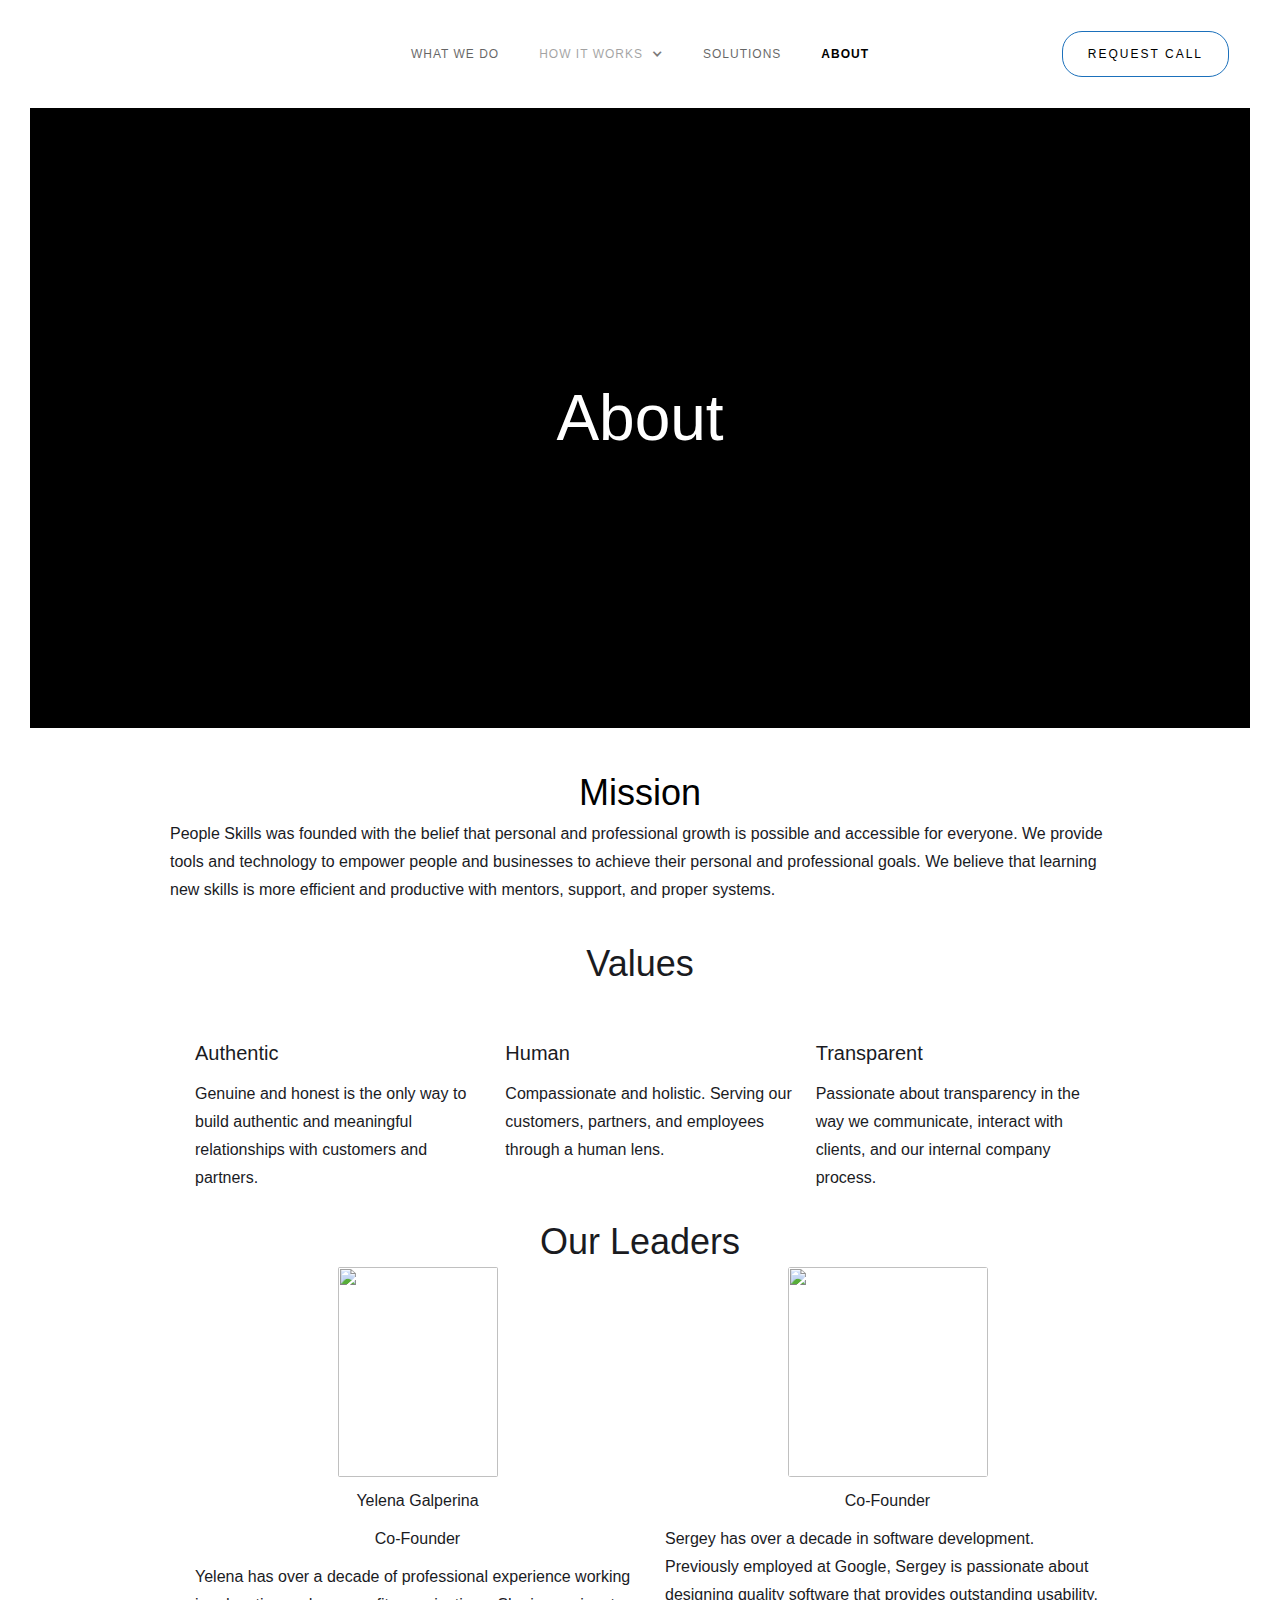
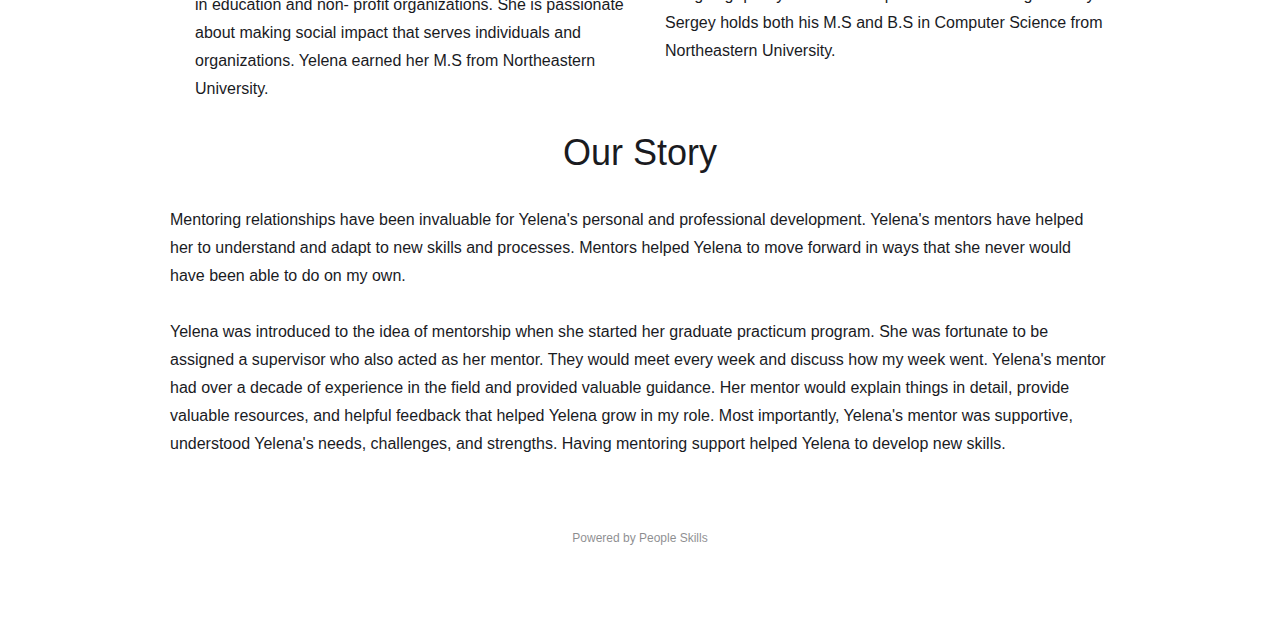
==== commit f80532d9: "Update index.html" ====
--- a/about/index.html
+++ b/about/index.html
@@ -98,6 +98,7 @@
                                 width="160" height="210"
                                 srcset="https://uploads-ssl.webflow.com/5e6fefb96c166b46048134d9/5e78dc1c8734a226f8dc9b98_IMG_0655-p-500.jpeg 500w, https://uploads-ssl.webflow.com/5e6fefb96c166b46048134d9/5e78dc1c8734a226f8dc9b98_IMG_0655-p-800.jpeg 800w, https://uploads-ssl.webflow.com/5e6fefb96c166b46048134d9/5e78dc1c8734a226f8dc9b98_IMG_0655-p-1080.jpeg 1080w, https://uploads-ssl.webflow.com/5e6fefb96c166b46048134d9/5e78dc1c8734a226f8dc9b98_IMG_0655-p-1600.jpeg 1600w, https://uploads-ssl.webflow.com/5e6fefb96c166b46048134d9/5e78dc1c8734a226f8dc9b98_IMG_0655-p-2000.jpeg 2000w, https://uploads-ssl.webflow.com/5e6fefb96c166b46048134d9/5e78dc1c8734a226f8dc9b98_IMG_0655-p-2600.jpeg 2600w, https://uploads-ssl.webflow.com/5e6fefb96c166b46048134d9/5e78dc1c8734a226f8dc9b98_IMG_0655.JPG 3024w"
                                 sizes="160px" alt="" class="image image-3 mobile" />
+                            <h6 class="heading-18">Yelena Galperina<h6>
                             <h6 class="heading-18">Co-Founder</h6>
                             <div class="text-block-39 field-label">Yelena has over a decade of professional experience
                                 working in education and non- profit organizations. She is passionate about making
@@ -147,4 +148,4 @@
     <!--[if lte IE 9]><script src="//cdnjs.cloudflare.com/ajax/libs/placeholders/3.0.2/placeholders.min.js"></script><![endif]-->
 </body>
 
-</html>+</html>
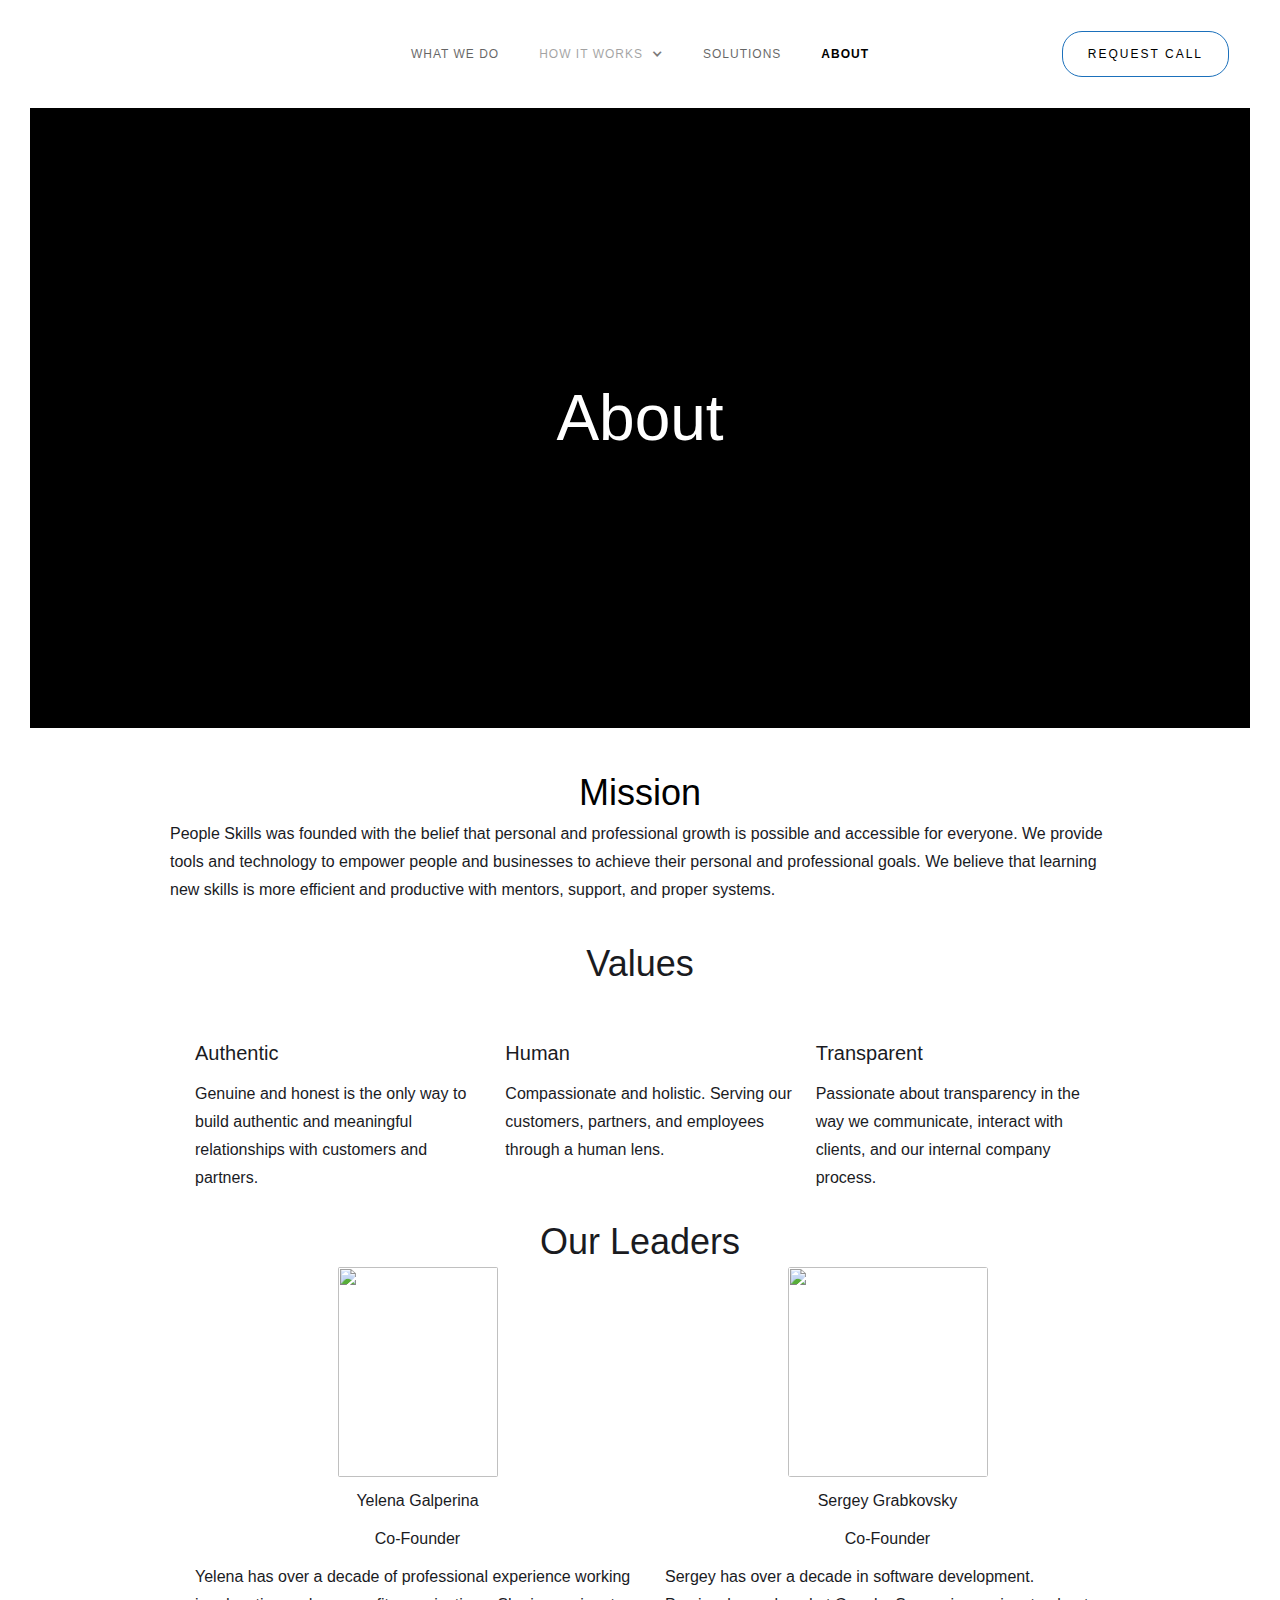
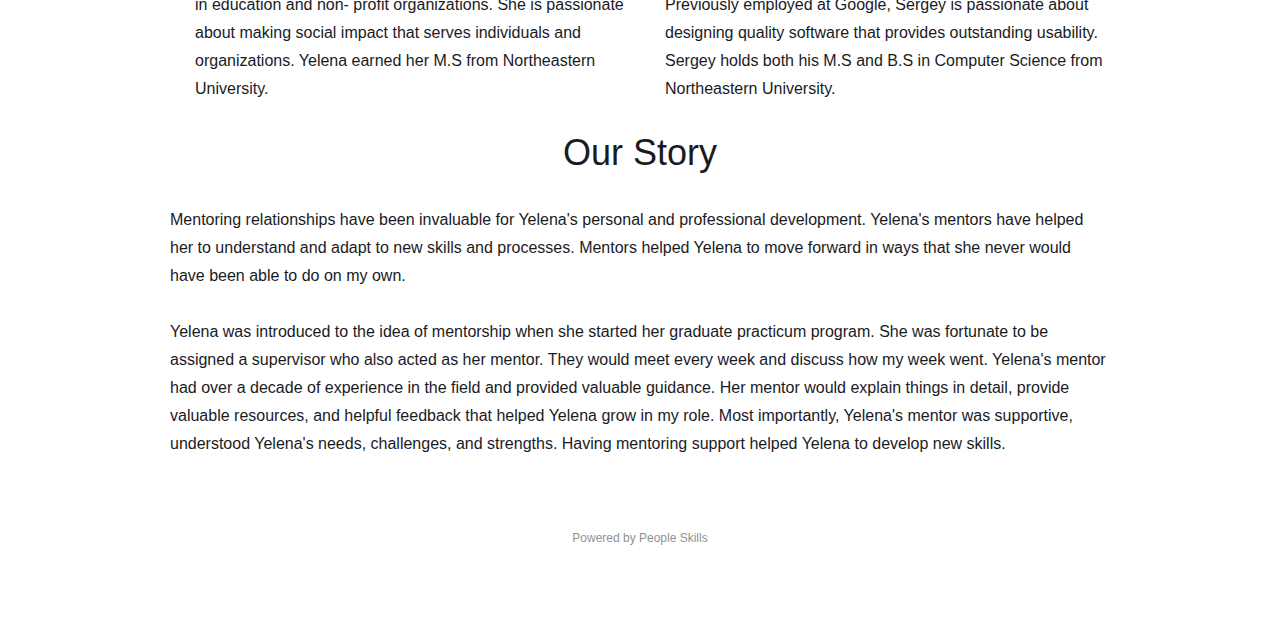
==== commit 7236e0aa: "Update index.html" ====
--- a/about/index.html
+++ b/about/index.html
@@ -98,7 +98,7 @@
                                 width="160" height="210"
                                 srcset="https://uploads-ssl.webflow.com/5e6fefb96c166b46048134d9/5e78dc1c8734a226f8dc9b98_IMG_0655-p-500.jpeg 500w, https://uploads-ssl.webflow.com/5e6fefb96c166b46048134d9/5e78dc1c8734a226f8dc9b98_IMG_0655-p-800.jpeg 800w, https://uploads-ssl.webflow.com/5e6fefb96c166b46048134d9/5e78dc1c8734a226f8dc9b98_IMG_0655-p-1080.jpeg 1080w, https://uploads-ssl.webflow.com/5e6fefb96c166b46048134d9/5e78dc1c8734a226f8dc9b98_IMG_0655-p-1600.jpeg 1600w, https://uploads-ssl.webflow.com/5e6fefb96c166b46048134d9/5e78dc1c8734a226f8dc9b98_IMG_0655-p-2000.jpeg 2000w, https://uploads-ssl.webflow.com/5e6fefb96c166b46048134d9/5e78dc1c8734a226f8dc9b98_IMG_0655-p-2600.jpeg 2600w, https://uploads-ssl.webflow.com/5e6fefb96c166b46048134d9/5e78dc1c8734a226f8dc9b98_IMG_0655.JPG 3024w"
                                 sizes="160px" alt="" class="image image-3 mobile" />
-                            <h6 class="heading-18">Yelena Galperina<h6>
+                            <h6 class="heading-18">Yelena Galperina</h6>
                             <h6 class="heading-18">Co-Founder</h6>
                             <div class="text-block-39 field-label">Yelena has over a decade of professional experience
                                 working in education and non- profit organizations. She is passionate about making
@@ -110,6 +110,7 @@
                                 width="200" height="210"
                                 srcset="https://uploads-ssl.webflow.com/5e6fefb96c166b46048134d9/5e78dc5b193dc2ed18285008_IMG_6700-p-800.jpeg 800w, https://uploads-ssl.webflow.com/5e6fefb96c166b46048134d9/5e78dc5b193dc2ed18285008_IMG_6700-p-1080.jpeg 1080w, https://uploads-ssl.webflow.com/5e6fefb96c166b46048134d9/5e78dc5b193dc2ed18285008_IMG_6700-p-1600.jpeg 1600w, https://uploads-ssl.webflow.com/5e6fefb96c166b46048134d9/5e78dc5b193dc2ed18285008_IMG_6700-p-2000.jpeg 2000w, https://uploads-ssl.webflow.com/5e6fefb96c166b46048134d9/5e78dc5b193dc2ed18285008_IMG_6700-p-2600.jpeg 2600w, https://uploads-ssl.webflow.com/5e6fefb96c166b46048134d9/5e78dc5b193dc2ed18285008_IMG_6700-p-3200.jpeg 3200w, https://uploads-ssl.webflow.com/5e6fefb96c166b46048134d9/5e78dc5b193dc2ed18285008_IMG_6700.jpg 3413w"
                                 sizes="(max-width: 479px) 100vw, 200px" alt="" class="image-3 mobile" />
+                            <h6 class="heading-19">Sergey Grabkovsky</h6>
                             <h6 class="heading-19">Co-Founder</h6>
                             <div class="text-block-40 field-label">Sergey has over a decade in software development.
                                 Previously employed at Google, Sergey is passionate about designing quality software
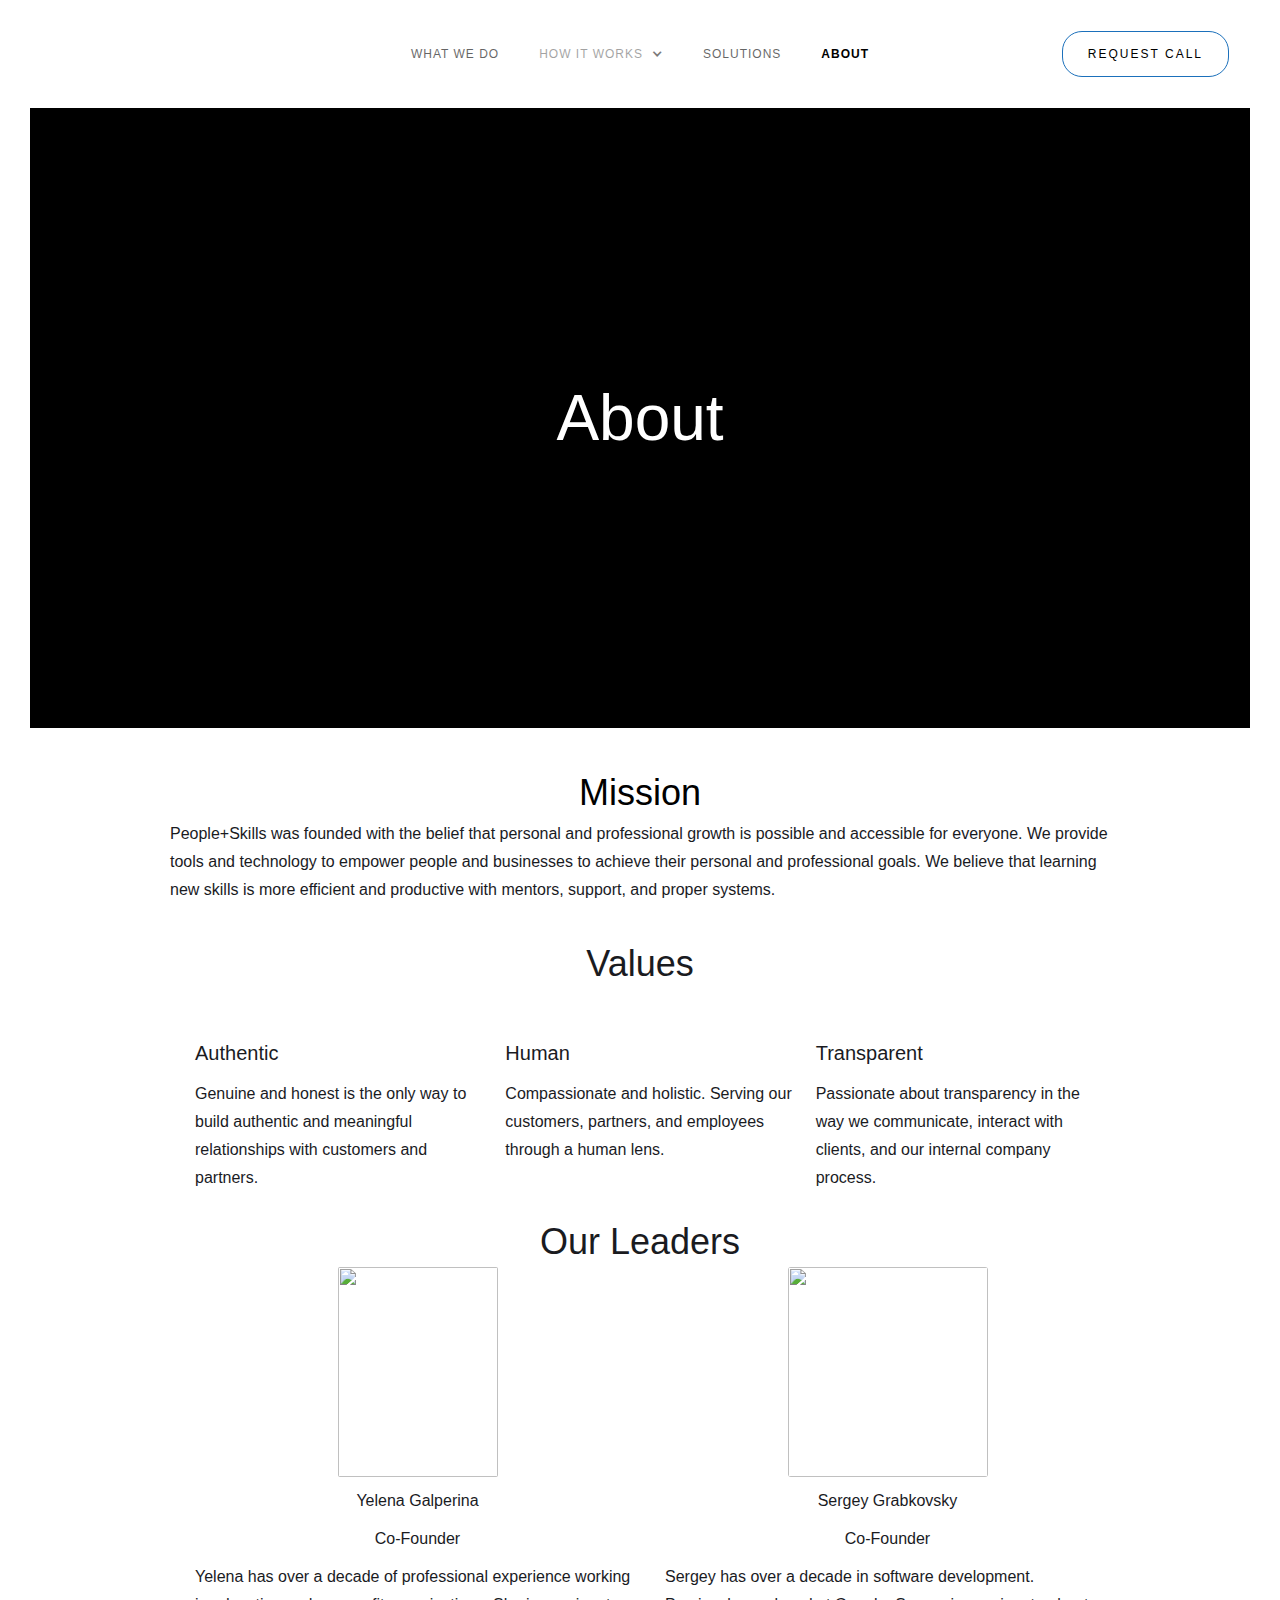
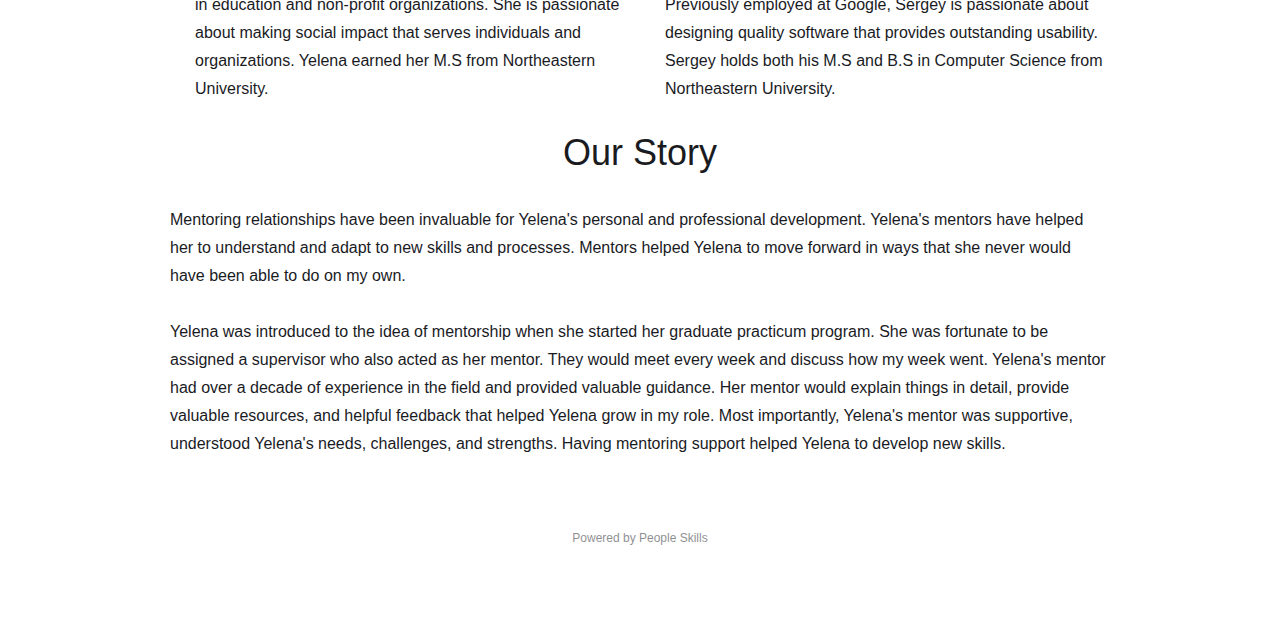
==== commit e8512cd2: "Update index.html" ====
--- a/about/index.html
+++ b/about/index.html
@@ -64,7 +64,7 @@
                     <div class="div-block-15">
                         <h2 class="heading text-span">Mission</h2>
                     </div>
-                    <p class="mobile">People Skills was founded with the belief that personal and professional growth is
+                    <p class="mobile">People+Skills was founded with the belief that personal and professional growth is
                         possible and accessible for everyone. We provide tools and technology to empower people and
                         businesses to achieve their personal and professional goals. We believe that learning new skills
                         is more efficient and productive with mentors, support, and proper systems.</p>
@@ -101,7 +101,7 @@
                             <h6 class="heading-18">Yelena Galperina</h6>
                             <h6 class="heading-18">Co-Founder</h6>
                             <div class="text-block-39 field-label">Yelena has over a decade of professional experience
-                                working in education and non- profit organizations. She is passionate about making
+                                working in education and non-profit organizations. She is passionate about making
                                 social impact that serves individuals and organizations. Yelena earned her M.S from
                                 Northeastern University.</div>
                         </div>
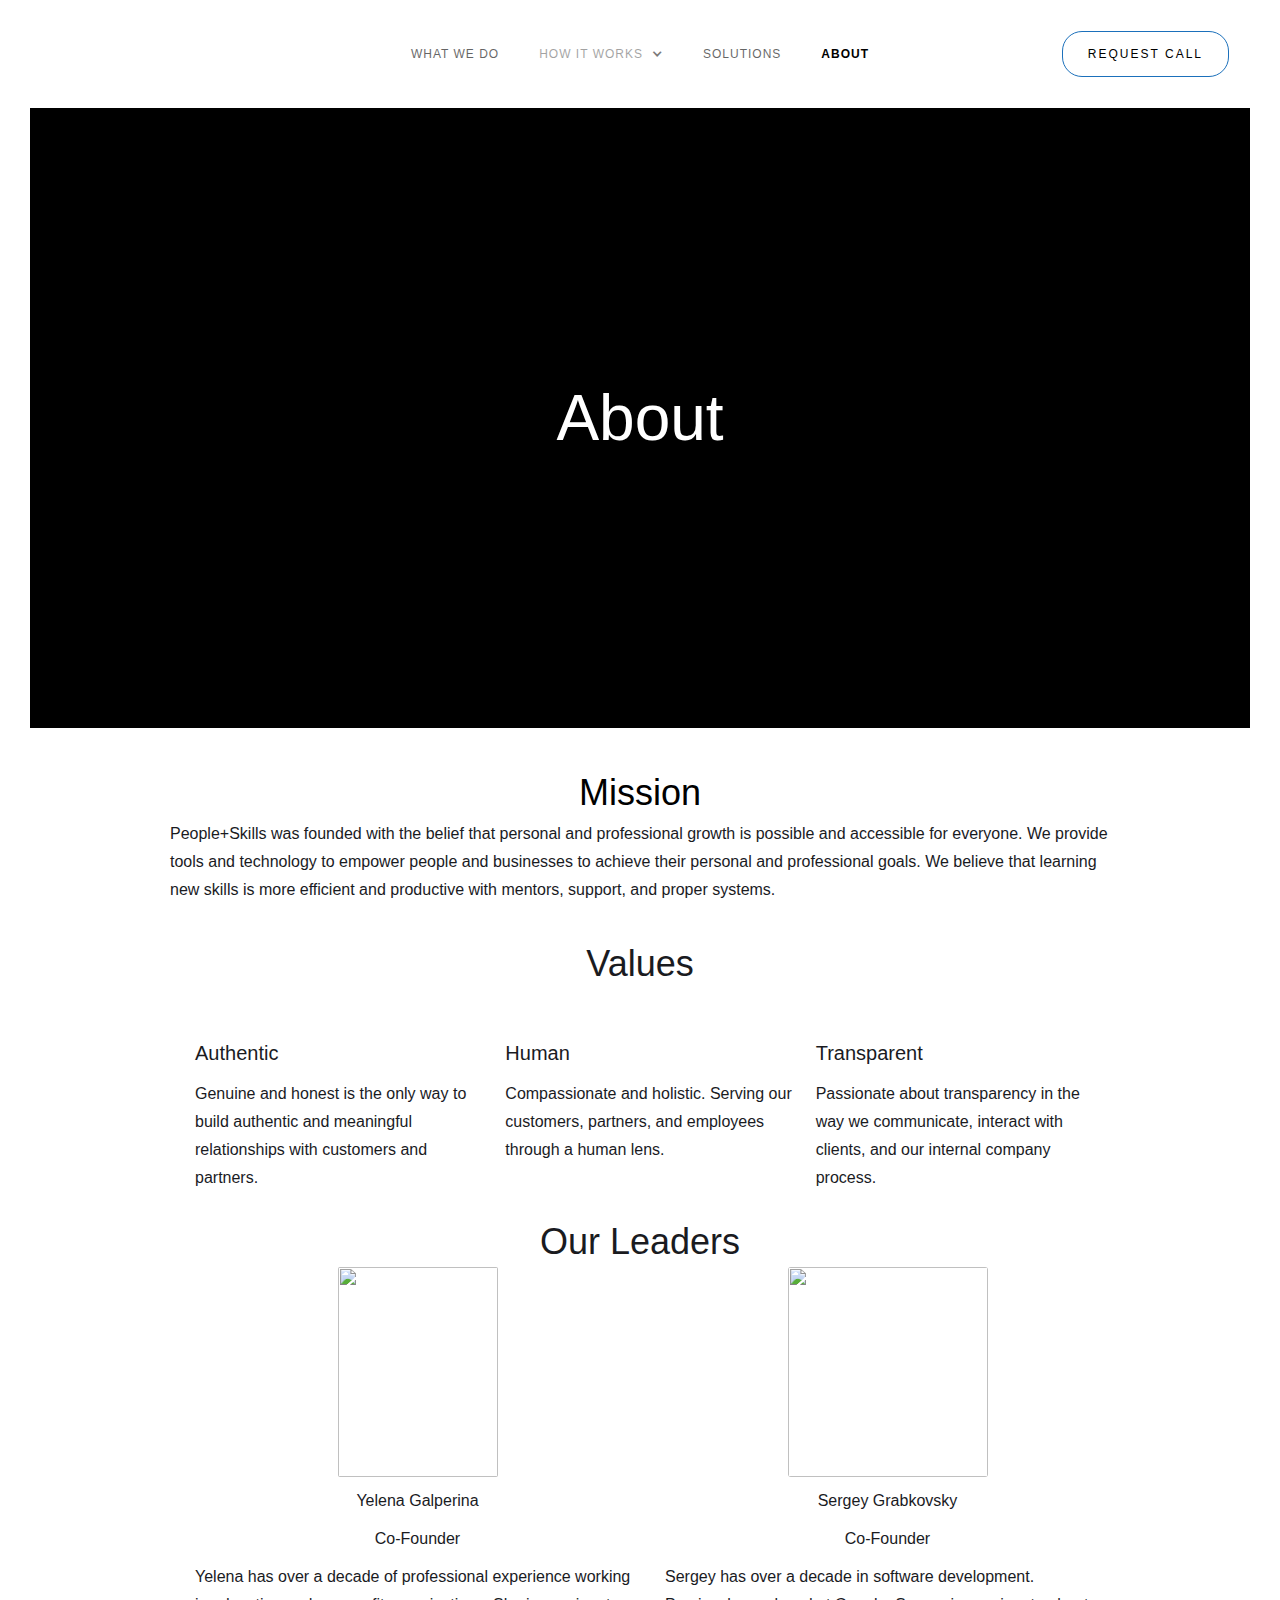
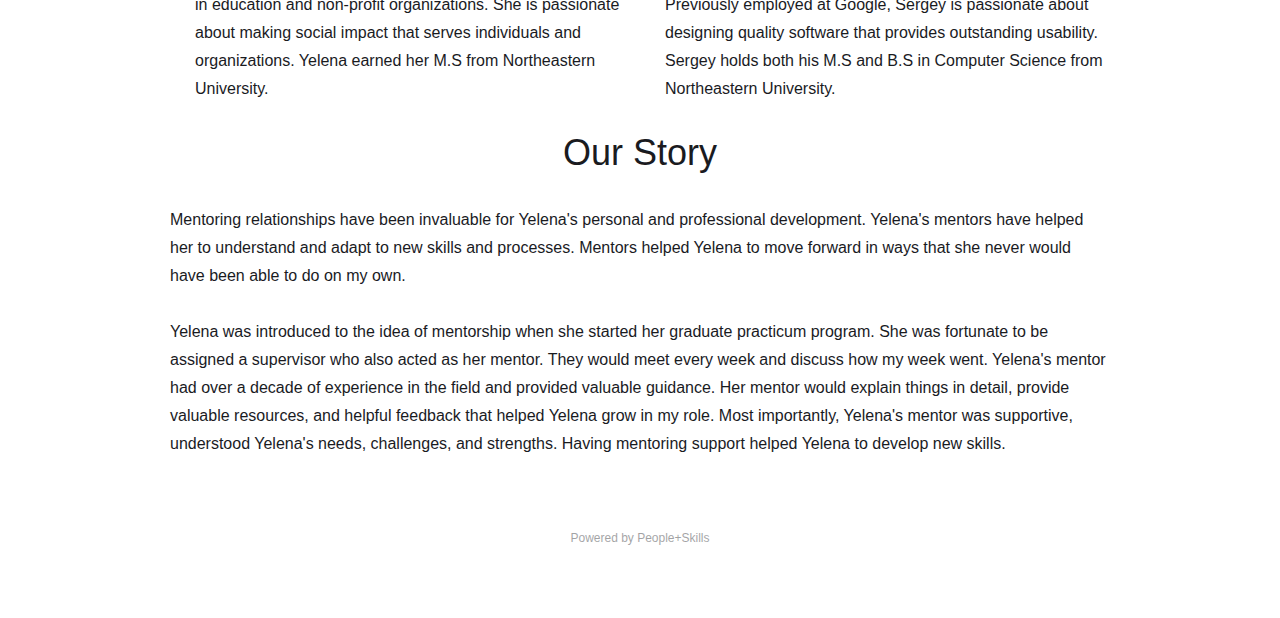
==== commit c54cde63: "Updated Line 140: Powered by" ====
--- a/about/index.html
+++ b/about/index.html
@@ -137,7 +137,7 @@
     <div class="section">
         <div class="container">
             <div class="footer-wrap"><a href="https://webflow.com/" target="_blank" class="webflow-link w-inline-block">
-                    <div class="paragraph-tiny">Powered by People Skills</div>
+                    <div class="paragraph-tiny">Powered by People+Skills</div>
                 </a></div>
         </div>
     </div>
--- a/css/style.css
+++ b/css/style.css
@@ -637,6 +637,7 @@
   -webkit-align-items: center;
   -ms-flex-align: center;
   align-items: center;
+  opacity: 0.8; 
 }
 
 .webflow-link {
@@ -4104,4 +4105,4 @@
     -ms-grid-row-span: 1;
     grid-row-end: span 1;
   }
-}+}
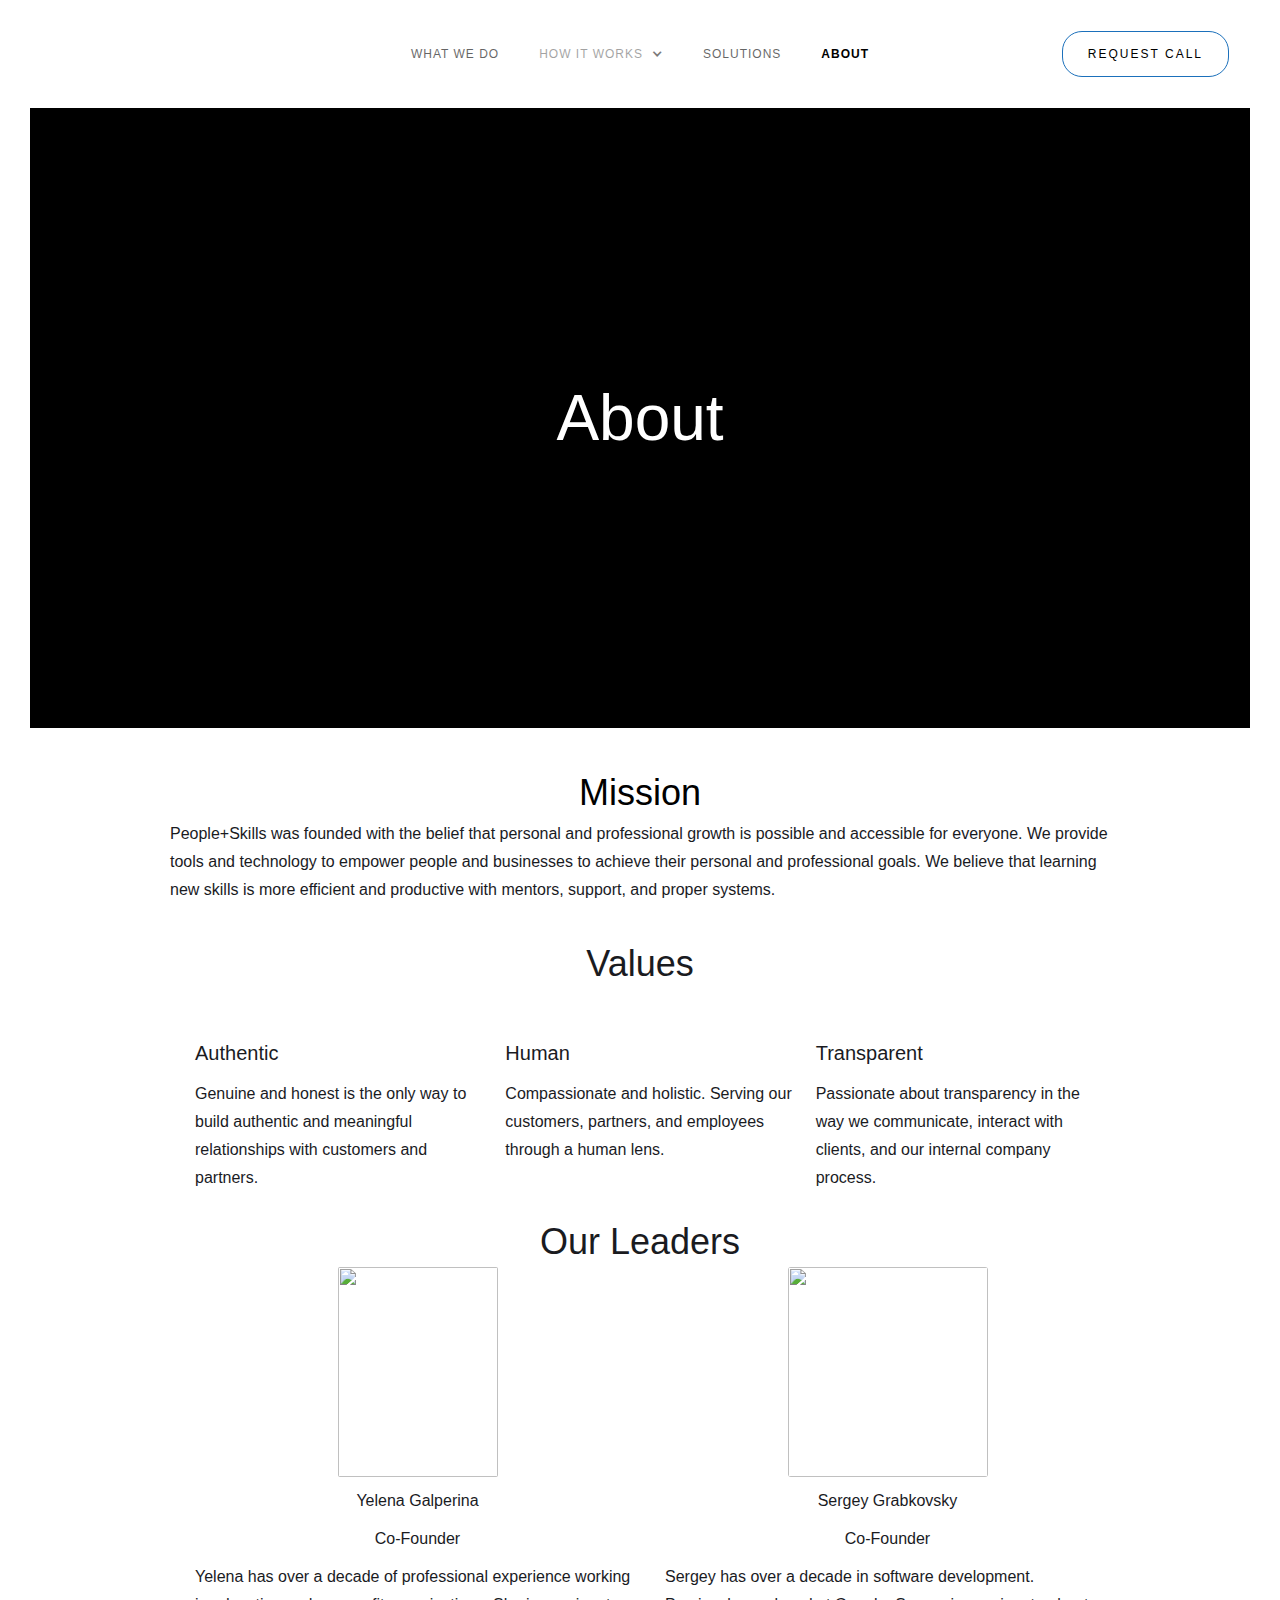
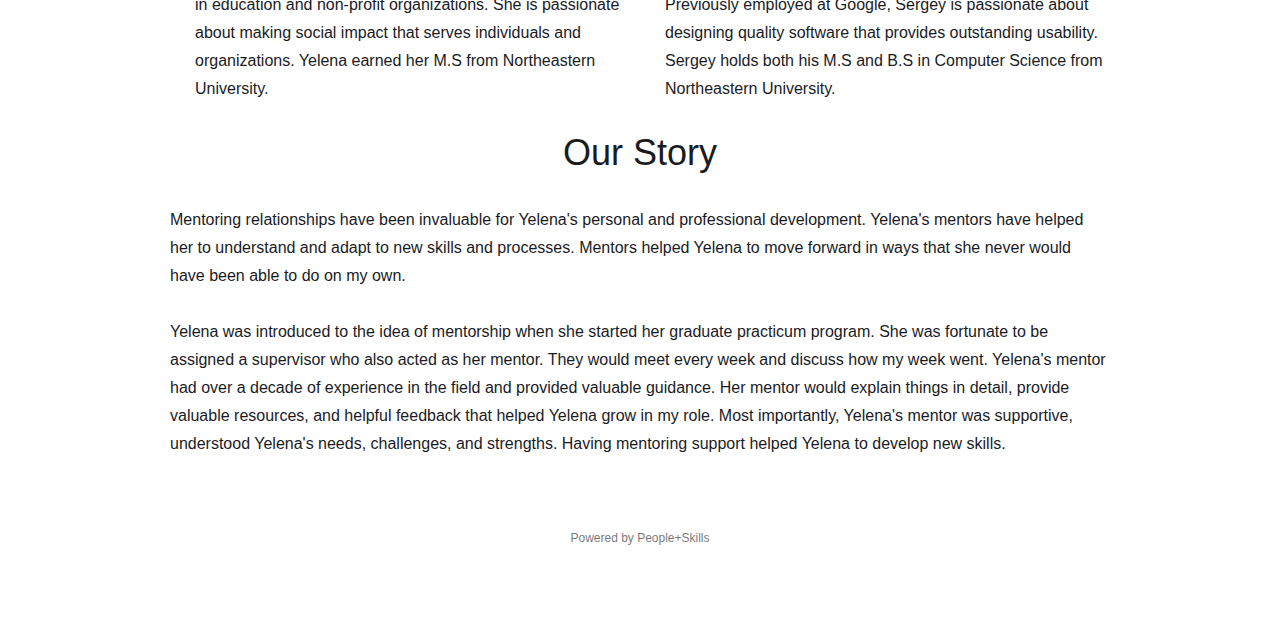
==== commit 590c623b: "Updated line 139" ====
--- a/about/index.html
+++ b/about/index.html
@@ -136,7 +136,7 @@
     </div>
     <div class="section">
         <div class="container">
-            <div class="footer-wrap"><a href="https://webflow.com/" target="_blank" class="webflow-link w-inline-block">
+            <div class="footer-wrap">
                     <div class="paragraph-tiny">Powered by People+Skills</div>
                 </a></div>
         </div>
--- a/css/style.css
+++ b/css/style.css
@@ -204,6 +204,8 @@
 .paragraph-tiny {
   font-size: 12px;
   line-height: 20px;
+  opacity: 0.6; 
+ 
 }
 
 .paragraph-bigger {
@@ -637,8 +639,7 @@
   -webkit-align-items: center;
   -ms-flex-align: center;
   align-items: center;
-  opacity: 0.8; 
-}
+  }
 
 .webflow-link {
   display: -webkit-box;
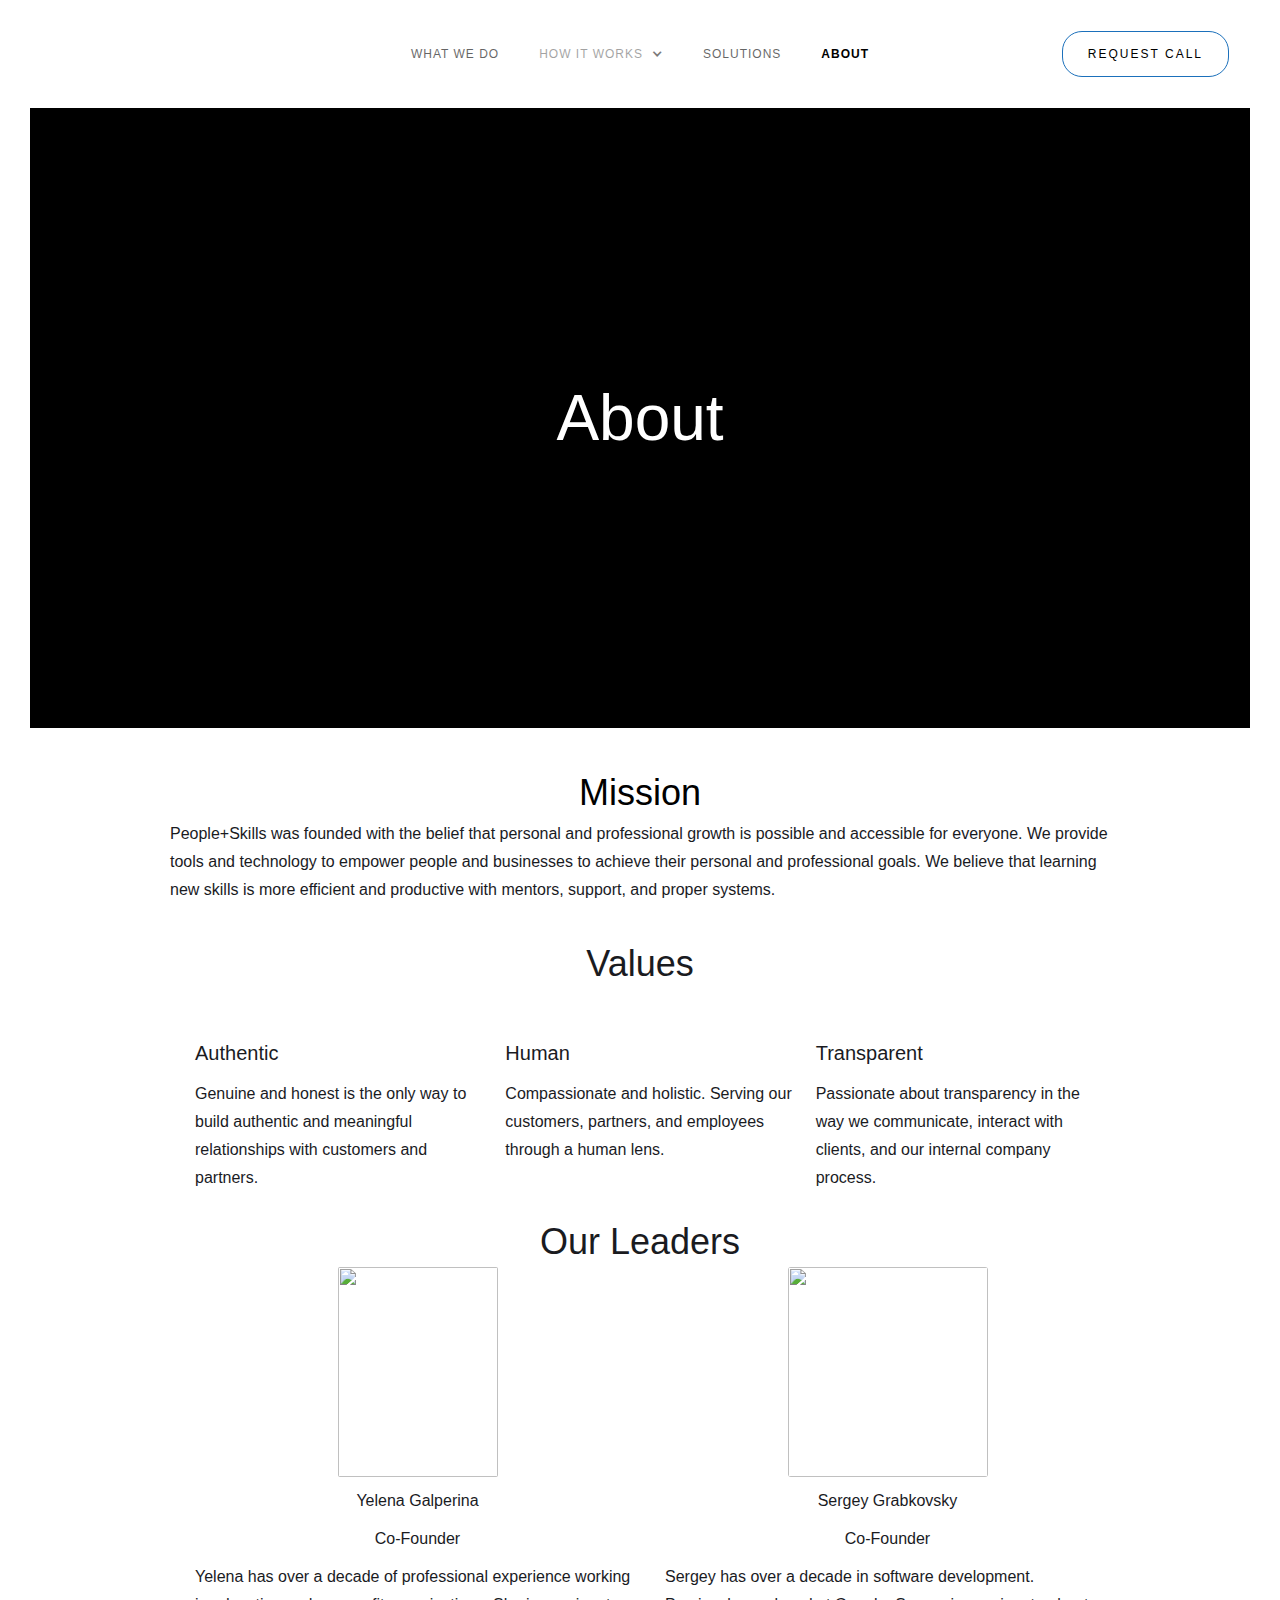
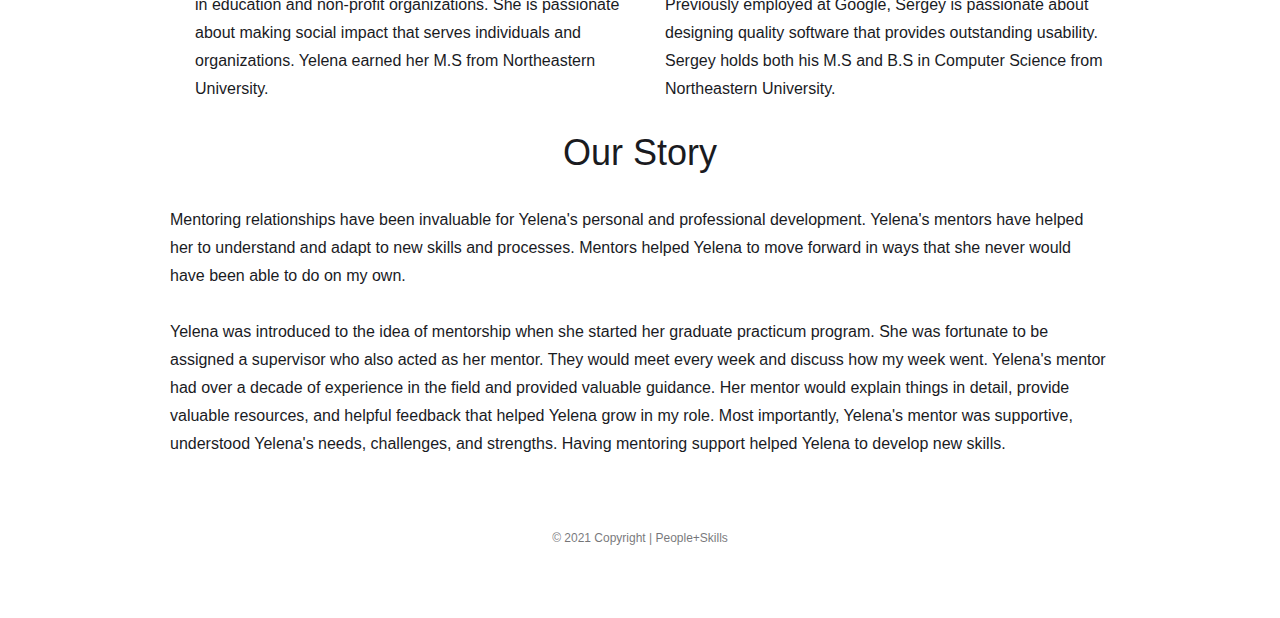
==== commit 9b9ea587: "Updated about/index.html Line 140" ====
--- a/about/index.html
+++ b/about/index.html
@@ -137,7 +137,7 @@
     <div class="section">
         <div class="container">
             <div class="footer-wrap">
-                    <div class="paragraph-tiny">Powered by People+Skills</div>
+                    <div class="paragraph-tiny">© 2021 Copyright | People+Skills</div>
                 </a></div>
         </div>
     </div>
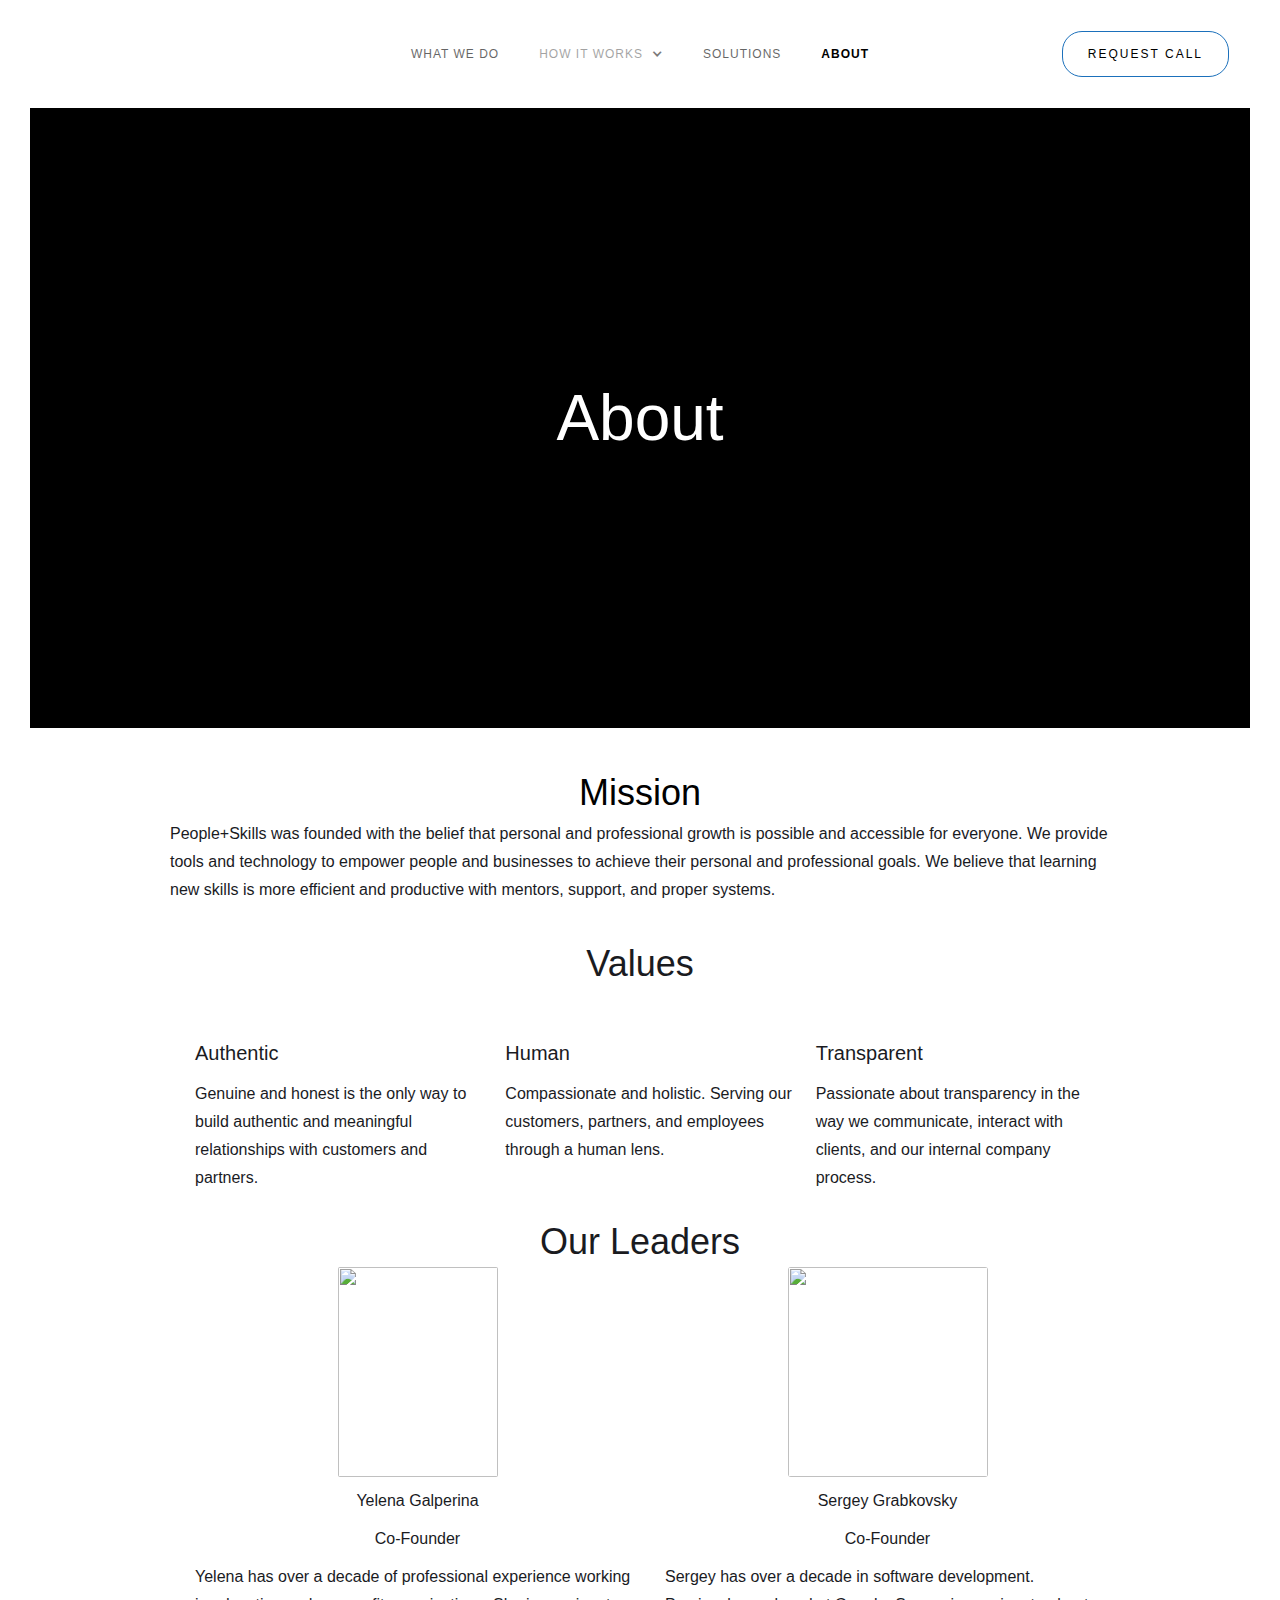
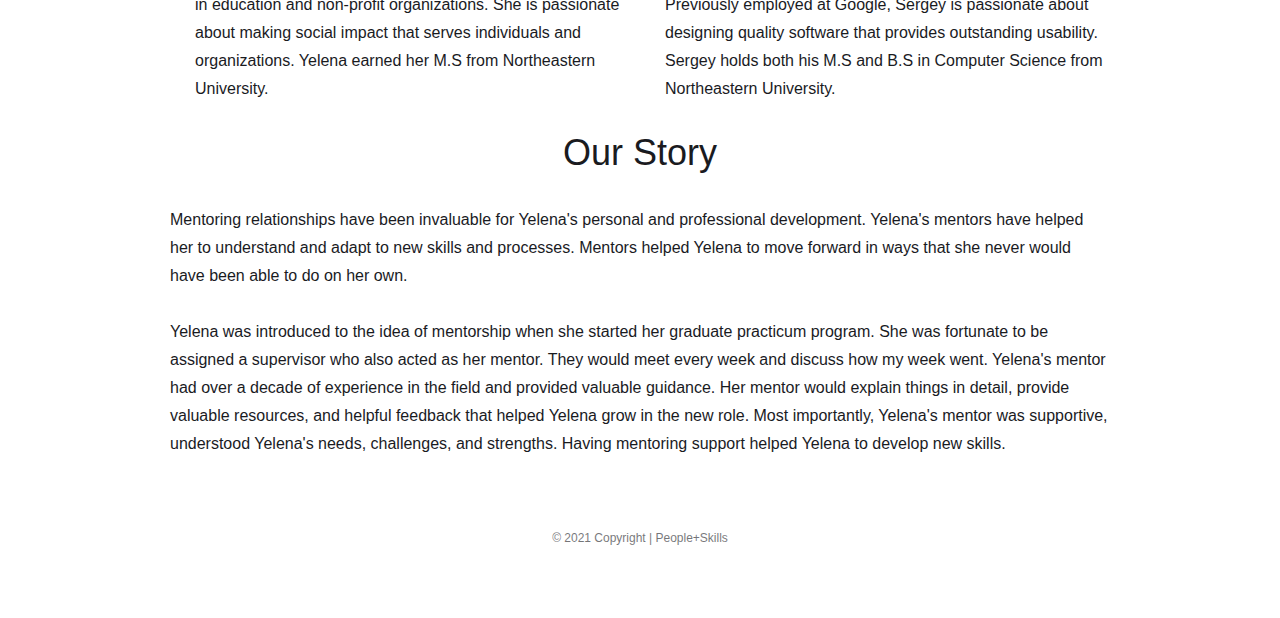
==== commit e87caa0c: "Updated lines 122-132" ====
--- a/about/index.html
+++ b/about/index.html
@@ -122,12 +122,12 @@
                     <div class="text-block-11 field-label"><br />Mentoring relationships have been invaluable for
                         Yelena&#x27;s personal and professional development. Yelena&#x27;s mentors have helped her to
                         understand and adapt to new skills and processes. Mentors helped Yelena to move forward in ways
-                        that she never would have been able to do on my own. <br /><br />Yelena was introduced to the
+                        that she never would have been able to do on her own. <br /><br />Yelena was introduced to the
                         idea of mentorship when she started her graduate practicum program. She was fortunate to be
                         assigned a supervisor who also acted as her mentor. They would meet every week and discuss how
                         my week went. Yelena&#x27;s mentor had over a decade of experience in the field and provided
                         valuable guidance. Her mentor would explain things in detail, provide valuable resources, and
-                        helpful feedback that helped Yelena grow in my role. Most importantly, Yelena&#x27;s mentor was
+                        helpful feedback that helped Yelena grow in the new role. Most importantly, Yelena&#x27;s mentor was
                         supportive, understood Yelena&#x27;s needs, challenges, and strengths. Having mentoring support
                         helped Yelena to develop new skills. <br /></div>
                 </div>
